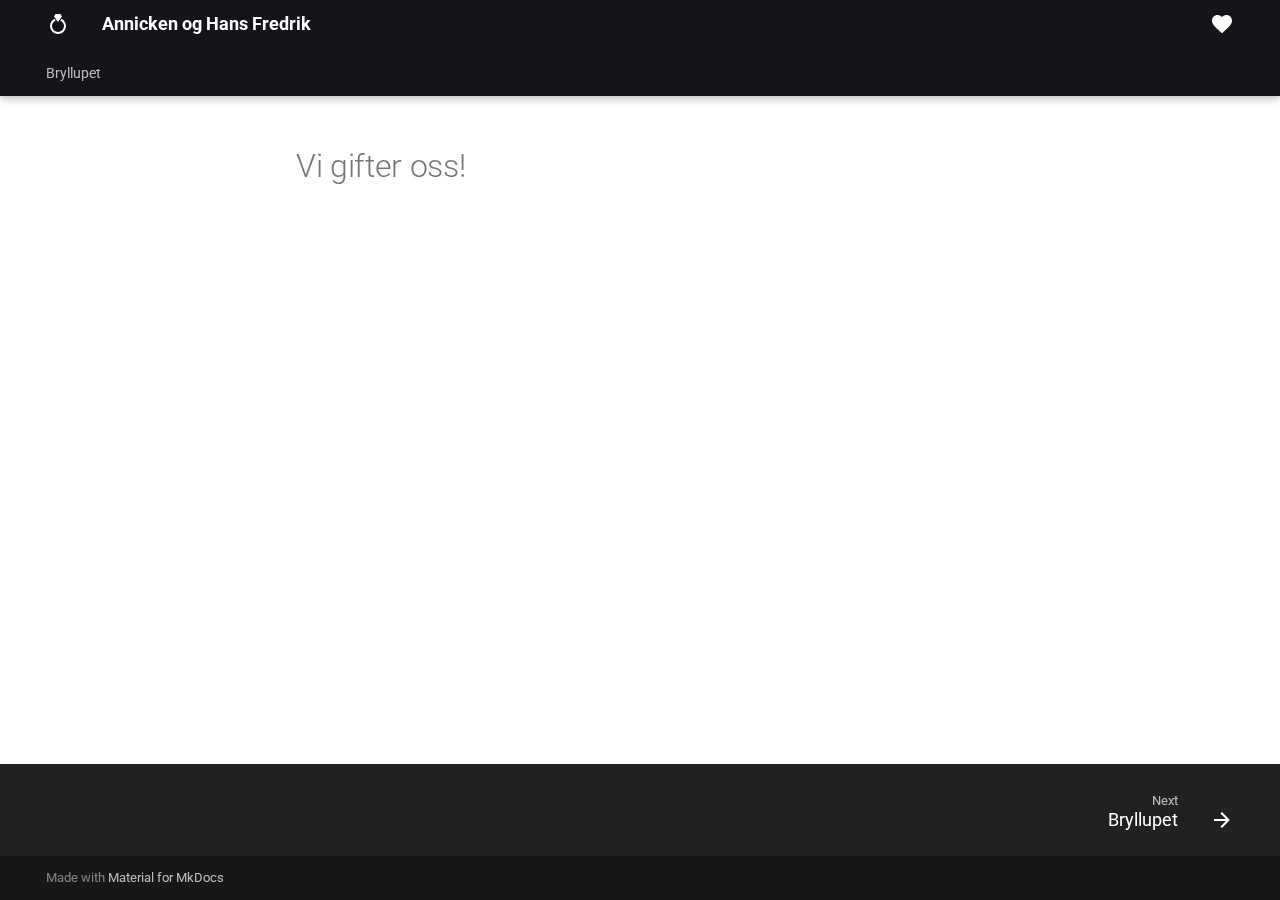
==== index.html @ 2f47b9be "Deployed 29cf997 with MkDocs version: 1.5.3" ====
<!doctype html>
<html lang="en" class="no-js">
  <head>
    
      <meta charset="utf-8">
      <meta name="viewport" content="width=device-width,initial-scale=1">
      
      
      
      
      
        <link rel="next" href="Bryllupet/">
      
      
      <link rel="icon" href="assets/images/favicon.png">
      <meta name="generator" content="mkdocs-1.5.3, mkdocs-material-9.4.7">
    
    
      
        <title>Annicken og Hans Fredrik</title>
      
    
    
      <link rel="stylesheet" href="assets/stylesheets/main.4b4a2bd9.min.css">
      
        
        <link rel="stylesheet" href="assets/stylesheets/palette.356b1318.min.css">
      
      


    
    
      
    
    
      
        
        
        <link rel="preconnect" href="https://fonts.gstatic.com" crossorigin>
        <link rel="stylesheet" href="https://fonts.googleapis.com/css?family=Roboto:300,300i,400,400i,700,700i%7CRoboto+Mono:400,400i,700,700i&display=fallback">
        <style>:root{--md-text-font:"Roboto";--md-code-font:"Roboto Mono"}</style>
      
    
    
    <script>__md_scope=new URL(".",location),__md_hash=e=>[...e].reduce((e,_)=>(e<<5)-e+_.charCodeAt(0),0),__md_get=(e,_=localStorage,t=__md_scope)=>JSON.parse(_.getItem(t.pathname+"."+e)),__md_set=(e,_,t=localStorage,a=__md_scope)=>{try{t.setItem(a.pathname+"."+e,JSON.stringify(_))}catch(e){}}</script>
    
      

    
    
    
  </head>
  
  
    
    
      
    
    
    
    
    <body dir="ltr" data-md-color-scheme="slate" data-md-color-primary="white" data-md-color-accent="amber">
  
    
    
      <script>var palette=__md_get("__palette");if(palette&&"object"==typeof palette.color)for(var key of Object.keys(palette.color))document.body.setAttribute("data-md-color-"+key,palette.color[key])</script>
    
    <input class="md-toggle" data-md-toggle="drawer" type="checkbox" id="__drawer" autocomplete="off">
    <input class="md-toggle" data-md-toggle="search" type="checkbox" id="__search" autocomplete="off">
    <label class="md-overlay" for="__drawer"></label>
    <div data-md-component="skip">
      
        
        <a href="#vi-gifter-oss" class="md-skip">
          Skip to content
        </a>
      
    </div>
    <div data-md-component="announce">
      
    </div>
    
    
      

  

<header class="md-header md-header--shadow md-header--lifted" data-md-component="header">
  <nav class="md-header__inner md-grid" aria-label="Header">
    <a href="." title="Annicken og Hans Fredrik" class="md-header__button md-logo" aria-label="Annicken og Hans Fredrik" data-md-component="logo">
      
  
  <svg xmlns="http://www.w3.org/2000/svg" viewBox="0 0 24 24"><path d="M12 10 8 4.4 9.6 2h4.8L16 4.4 12 10m3.5-3.2-1.2 1.7c2.2.9 3.7 3 3.7 5.5a6 6 0 0 1-6 6 6 6 0 0 1-6-6c0-2.5 1.5-4.6 3.7-5.5L8.5 6.8C5.8 8.1 4 10.8 4 14a8 8 0 0 0 8 8 8 8 0 0 0 8-8c0-3.2-1.8-5.9-4.5-7.2Z"/></svg>

    </a>
    <label class="md-header__button md-icon" for="__drawer">
      
      <svg xmlns="http://www.w3.org/2000/svg" viewBox="0 0 24 24"><path d="M3 6h18v2H3V6m0 5h18v2H3v-2m0 5h18v2H3v-2Z"/></svg>
    </label>
    <div class="md-header__title" data-md-component="header-title">
      <div class="md-header__ellipsis">
        <div class="md-header__topic">
          <span class="md-ellipsis">
            Annicken og Hans Fredrik
          </span>
        </div>
        <div class="md-header__topic" data-md-component="header-topic">
          <span class="md-ellipsis">
            
              Vi gifter oss!
            
          </span>
        </div>
      </div>
    </div>
    
      
        <form class="md-header__option" data-md-component="palette">
  
    
    
    
    <input class="md-option" data-md-color-media="(prefers-color-scheme: dark)" data-md-color-scheme="slate" data-md-color-primary="white" data-md-color-accent="amber"  aria-label="Switch to light mode"  type="radio" name="__palette" id="__palette_1">
    
      <label class="md-header__button md-icon" title="Switch to light mode" for="__palette_2" hidden>
        <svg xmlns="http://www.w3.org/2000/svg" viewBox="0 0 24 24"><path d="m12 21.35-1.45-1.32C5.4 15.36 2 12.27 2 8.5 2 5.41 4.42 3 7.5 3c1.74 0 3.41.81 4.5 2.08C13.09 3.81 14.76 3 16.5 3 19.58 3 22 5.41 22 8.5c0 3.77-3.4 6.86-8.55 11.53L12 21.35Z"/></svg>
      </label>
    
  
    
    
    
    <input class="md-option" data-md-color-media="(prefers-color-scheme: light)" data-md-color-scheme="default" data-md-color-primary="black" data-md-color-accent="amber"  aria-label="Switch to dark mode"  type="radio" name="__palette" id="__palette_2">
    
      <label class="md-header__button md-icon" title="Switch to dark mode" for="__palette_1" hidden>
        <svg xmlns="http://www.w3.org/2000/svg" viewBox="0 0 24 24"><path d="m12 21.35-1.45-1.32C5.4 15.36 2 12.27 2 8.5 2 5.41 4.42 3 7.5 3c1.74 0 3.41.81 4.5 2.08C13.09 3.81 14.76 3 16.5 3 19.58 3 22 5.41 22 8.5c0 3.77-3.4 6.86-8.55 11.53L12 21.35Z"/></svg>
      </label>
    
  
</form>
      
    
    
    
    
  </nav>
  
    
      
<nav class="md-tabs" aria-label="Tabs" data-md-component="tabs">
  <div class="md-grid">
    <ul class="md-tabs__list">
      
        
  
  
  
    
    
      <li class="md-tabs__item">
        <a href="Bryllupet/" class="md-tabs__link">
          
  
    
  
  Bryllupet

        </a>
      </li>
    
  

      
    </ul>
  </div>
</nav>
    
  
</header>
    
    <div class="md-container" data-md-component="container">
      
      
        
      
      <main class="md-main" data-md-component="main">
        <div class="md-main__inner md-grid">
          
            
              
              <div class="md-sidebar md-sidebar--primary" data-md-component="sidebar" data-md-type="navigation" >
                <div class="md-sidebar__scrollwrap">
                  <div class="md-sidebar__inner">
                    


  


  

<nav class="md-nav md-nav--primary md-nav--lifted md-nav--integrated" aria-label="Navigation" data-md-level="0">
  <label class="md-nav__title" for="__drawer">
    <a href="." title="Annicken og Hans Fredrik" class="md-nav__button md-logo" aria-label="Annicken og Hans Fredrik" data-md-component="logo">
      
  
  <svg xmlns="http://www.w3.org/2000/svg" viewBox="0 0 24 24"><path d="M12 10 8 4.4 9.6 2h4.8L16 4.4 12 10m3.5-3.2-1.2 1.7c2.2.9 3.7 3 3.7 5.5a6 6 0 0 1-6 6 6 6 0 0 1-6-6c0-2.5 1.5-4.6 3.7-5.5L8.5 6.8C5.8 8.1 4 10.8 4 14a8 8 0 0 0 8 8 8 8 0 0 0 8-8c0-3.2-1.8-5.9-4.5-7.2Z"/></svg>

    </a>
    Annicken og Hans Fredrik
  </label>
  
  <ul class="md-nav__list" data-md-scrollfix>
    
      
      
  
  
  
    
    
      
        
          
        
      
    
    
    
    
      
      
    
    <li class="md-nav__item md-nav__item--section md-nav__item--nested">
      
        
        
        
        <input class="md-nav__toggle md-toggle " type="checkbox" id="__nav_1" >
        
          
          
          <div class="md-nav__link md-nav__container">
            <a href="Bryllupet/" class="md-nav__link ">
              
  
  <span class="md-ellipsis">
    Bryllupet
  </span>
  

            </a>
            
          </div>
        
        <nav class="md-nav" data-md-level="1" aria-labelledby="__nav_1_label" aria-expanded="false">
          <label class="md-nav__title" for="__nav_1">
            <span class="md-nav__icon md-icon"></span>
            Bryllupet
          </label>
          <ul class="md-nav__list" data-md-scrollfix>
            
              
            
          </ul>
        </nav>
      
    </li>
  

    
  </ul>
</nav>
                  </div>
                </div>
              </div>
            
            
          
          
            <div class="md-content" data-md-component="content">
              <article class="md-content__inner md-typeset">
                
                  


<h1 id="vi-gifter-oss">Vi gifter oss!<a class="headerlink" href="#vi-gifter-oss" title="Permanent link">&para;</a></h1>





                
              </article>
            </div>
          
          
        </div>
        
          <button type="button" class="md-top md-icon" data-md-component="top" hidden>
  
  <svg xmlns="http://www.w3.org/2000/svg" viewBox="0 0 24 24"><path d="M13 20h-2V8l-5.5 5.5-1.42-1.42L12 4.16l7.92 7.92-1.42 1.42L13 8v12Z"/></svg>
  Back to top
</button>
        
      </main>
      
        <footer class="md-footer">
  
    
      
      <nav class="md-footer__inner md-grid" aria-label="Footer" >
        
        
          
          <a href="Bryllupet/" class="md-footer__link md-footer__link--next" aria-label="Next: Bryllupet">
            <div class="md-footer__title">
              <span class="md-footer__direction">
                Next
              </span>
              <div class="md-ellipsis">
                Bryllupet
              </div>
            </div>
            <div class="md-footer__button md-icon">
              
              <svg xmlns="http://www.w3.org/2000/svg" viewBox="0 0 24 24"><path d="M4 11v2h12l-5.5 5.5 1.42 1.42L19.84 12l-7.92-7.92L10.5 5.5 16 11H4Z"/></svg>
            </div>
          </a>
        
      </nav>
    
  
  <div class="md-footer-meta md-typeset">
    <div class="md-footer-meta__inner md-grid">
      <div class="md-copyright">
  
  
    Made with
    <a href="https://squidfunk.github.io/mkdocs-material/" target="_blank" rel="noopener">
      Material for MkDocs
    </a>
  
</div>
      
    </div>
  </div>
</footer>
      
    </div>
    <div class="md-dialog" data-md-component="dialog">
      <div class="md-dialog__inner md-typeset"></div>
    </div>
    
    
    <script id="__config" type="application/json">{"base": ".", "features": ["content.code.copy", "navigation.instant", "navigation.tabs", "navigation.tabs.sticky", "navigation.path", "navigation.top", "navigation.tracking", "navigation.footer", "navigation.indexes", "toc.follow", "toc.integrate"], "search": "assets/javascripts/workers/search.f886a092.min.js", "translations": {"clipboard.copied": "Copied to clipboard", "clipboard.copy": "Copy to clipboard", "search.result.more.one": "1 more on this page", "search.result.more.other": "# more on this page", "search.result.none": "No matching documents", "search.result.one": "1 matching document", "search.result.other": "# matching documents", "search.result.placeholder": "Type to start searching", "search.result.term.missing": "Missing", "select.version": "Select version"}}</script>
    
    
      <script src="assets/javascripts/bundle.aecac24b.min.js"></script>
      
    
  </body>
</html>
---- assets/stylesheets/main.4b4a2bd9.min.css ----
@charset "UTF-8";html{-webkit-text-size-adjust:none;-moz-text-size-adjust:none;text-size-adjust:none;box-sizing:border-box}*,:after,:before{box-sizing:inherit}@media (prefers-reduced-motion){*,:after,:before{transition:none!important}}body{margin:0}a,button,input,label{-webkit-tap-highlight-color:transparent}a{color:inherit;text-decoration:none}hr{border:0;box-sizing:initial;display:block;height:.05rem;overflow:visible;padding:0}small{font-size:80%}sub,sup{line-height:1em}img{border-style:none}table{border-collapse:initial;border-spacing:0}td,th{font-weight:400;vertical-align:top}button{background:#0000;border:0;font-family:inherit;font-size:inherit;margin:0;padding:0}input{border:0;outline:none}:root{--md-primary-fg-color:#4051b5;--md-primary-fg-color--light:#5d6cc0;--md-primary-fg-color--dark:#303fa1;--md-primary-bg-color:#fff;--md-primary-bg-color--light:#ffffffb3;--md-accent-fg-color:#526cfe;--md-accent-fg-color--transparent:#526cfe1a;--md-accent-bg-color:#fff;--md-accent-bg-color--light:#ffffffb3}[data-md-color-scheme=default]{color-scheme:light}[data-md-color-scheme=default] img[src$="#gh-dark-mode-only"],[data-md-color-scheme=default] img[src$="#only-dark"]{display:none}:root,[data-md-color-scheme=default]{--md-hue:225deg;--md-default-fg-color:#000000de;--md-default-fg-color--light:#0000008a;--md-default-fg-color--lighter:#00000052;--md-default-fg-color--lightest:#00000012;--md-default-bg-color:#fff;--md-default-bg-color--light:#ffffffb3;--md-default-bg-color--lighter:#ffffff4d;--md-default-bg-color--lightest:#ffffff1f;--md-code-fg-color:#36464e;--md-code-bg-color:#f5f5f5;--md-code-hl-color:#4287ff;--md-code-hl-color--light:#4287ff1a;--md-code-hl-number-color:#d52a2a;--md-code-hl-special-color:#db1457;--md-code-hl-function-color:#a846b9;--md-code-hl-constant-color:#6e59d9;--md-code-hl-keyword-color:#3f6ec6;--md-code-hl-string-color:#1c7d4d;--md-code-hl-name-color:var(--md-code-fg-color);--md-code-hl-operator-color:var(--md-default-fg-color--light);--md-code-hl-punctuation-color:var(--md-default-fg-color--light);--md-code-hl-comment-color:var(--md-default-fg-color--light);--md-code-hl-generic-color:var(--md-default-fg-color--light);--md-code-hl-variable-color:var(--md-default-fg-color--light);--md-typeset-color:var(--md-default-fg-color);--md-typeset-a-color:var(--md-primary-fg-color);--md-typeset-del-color:#f5503d26;--md-typeset-ins-color:#0bd57026;--md-typeset-kbd-color:#fafafa;--md-typeset-kbd-accent-color:#fff;--md-typeset-kbd-border-color:#b8b8b8;--md-typeset-mark-color:#ffff0080;--md-typeset-table-color:#0000001f;--md-typeset-table-color--light:rgba(0,0,0,.035);--md-admonition-fg-color:var(--md-default-fg-color);--md-admonition-bg-color:var(--md-default-bg-color);--md-warning-fg-color:#000000de;--md-warning-bg-color:#ff9;--md-footer-fg-color:#fff;--md-footer-fg-color--light:#ffffffb3;--md-footer-fg-color--lighter:#ffffff73;--md-footer-bg-color:#000000de;--md-footer-bg-color--dark:#00000052;--md-shadow-z1:0 0.2rem 0.5rem #0000000d,0 0 0.05rem #0000001a;--md-shadow-z2:0 0.2rem 0.5rem #0000001a,0 0 0.05rem #00000040;--md-shadow-z3:0 0.2rem 0.5rem #0003,0 0 0.05rem #00000059}.md-icon svg{fill:currentcolor;display:block;height:1.2rem;width:1.2rem}body{-webkit-font-smoothing:antialiased;-moz-osx-font-smoothing:grayscale;--md-text-font-family:var(--md-text-font,_),-apple-system,BlinkMacSystemFont,Helvetica,Arial,sans-serif;--md-code-font-family:var(--md-code-font,_),SFMono-Regular,Consolas,Menlo,monospace}aside,body,input{font-feature-settings:"kern","liga";color:var(--md-typeset-color);font-family:var(--md-text-font-family)}code,kbd,pre{font-feature-settings:"kern";font-family:var(--md-code-font-family)}:root{--md-typeset-table-sort-icon:url('data:image/svg+xml;charset=utf-8,<svg xmlns="http://www.w3.org/2000/svg" viewBox="0 0 24 24"><path d="m18 21-4-4h3V7h-3l4-4 4 4h-3v10h3M2 19v-2h10v2M2 13v-2h7v2M2 7V5h4v2H2Z"/></svg>');--md-typeset-table-sort-icon--asc:url('data:image/svg+xml;charset=utf-8,<svg xmlns="http://www.w3.org/2000/svg" viewBox="0 0 24 24"><path d="M19 17h3l-4 4-4-4h3V3h2M2 17h10v2H2M6 5v2H2V5m0 6h7v2H2v-2Z"/></svg>');--md-typeset-table-sort-icon--desc:url('data:image/svg+xml;charset=utf-8,<svg xmlns="http://www.w3.org/2000/svg" viewBox="0 0 24 24"><path d="M19 7h3l-4-4-4 4h3v14h2M2 17h10v2H2M6 5v2H2V5m0 6h7v2H2v-2Z"/></svg>')}.md-typeset{-webkit-print-color-adjust:exact;color-adjust:exact;font-size:.8rem;line-height:1.6}@media print{.md-typeset{font-size:.68rem}}.md-typeset blockquote,.md-typeset dl,.md-typeset figure,.md-typeset ol,.md-typeset pre,.md-typeset ul{margin-bottom:1em;margin-top:1em}.md-typeset h1{color:var(--md-default-fg-color--light);font-size:2em;line-height:1.3;margin:0 0 1.25em}.md-typeset h1,.md-typeset h2{font-weight:300;letter-spacing:-.01em}.md-typeset h2{font-size:1.5625em;line-height:1.4;margin:1.6em 0 .64em}.md-typeset h3{font-size:1.25em;font-weight:400;letter-spacing:-.01em;line-height:1.5;margin:1.6em 0 .8em}.md-typeset h2+h3{margin-top:.8em}.md-typeset h4{font-weight:700;letter-spacing:-.01em;margin:1em 0}.md-typeset h5,.md-typeset h6{color:var(--md-default-fg-color--light);font-size:.8em;font-weight:700;letter-spacing:-.01em;margin:1.25em 0}.md-typeset h5{text-transform:uppercase}.md-typeset hr{border-bottom:.05rem solid var(--md-default-fg-color--lightest);display:flow-root;margin:1.5em 0}.md-typeset a{color:var(--md-typeset-a-color);word-break:break-word}.md-typeset a,.md-typeset a:before{transition:color 125ms}.md-typeset a:focus,.md-typeset a:hover{color:var(--md-accent-fg-color)}.md-typeset a:focus code,.md-typeset a:hover code{background-color:var(--md-accent-fg-color--transparent)}.md-typeset a code{color:currentcolor;transition:background-color 125ms}.md-typeset a.focus-visible{outline-color:var(--md-accent-fg-color);outline-offset:.2rem}.md-typeset code,.md-typeset kbd,.md-typeset pre{color:var(--md-code-fg-color);direction:ltr;font-variant-ligatures:none}@media print{.md-typeset code,.md-typeset kbd,.md-typeset pre{white-space:pre-wrap}}.md-typeset code{background-color:var(--md-code-bg-color);border-radius:.1rem;-webkit-box-decoration-break:clone;box-decoration-break:clone;font-size:.85em;padding:0 .2941176471em;word-break:break-word}.md-typeset code:not(.focus-visible){-webkit-tap-highlight-color:transparent;outline:none}.md-typeset pre{display:flow-root;line-height:1.4;position:relative}.md-typeset pre>code{-webkit-box-decoration-break:slice;box-decoration-break:slice;box-shadow:none;display:block;margin:0;outline-color:var(--md-accent-fg-color);overflow:auto;padding:.7720588235em 1.1764705882em;scrollbar-color:var(--md-default-fg-color--lighter) #0000;scrollbar-width:thin;touch-action:auto;word-break:normal}.md-typeset pre>code:hover{scrollbar-color:var(--md-accent-fg-color) #0000}.md-typeset pre>code::-webkit-scrollbar{height:.2rem;width:.2rem}.md-typeset pre>code::-webkit-scrollbar-thumb{background-color:var(--md-default-fg-color--lighter)}.md-typeset pre>code::-webkit-scrollbar-thumb:hover{background-color:var(--md-accent-fg-color)}.md-typeset kbd{background-color:var(--md-typeset-kbd-color);border-radius:.1rem;box-shadow:0 .1rem 0 .05rem var(--md-typeset-kbd-border-color),0 .1rem 0 var(--md-typeset-kbd-border-color),0 -.1rem .2rem var(--md-typeset-kbd-accent-color) inset;color:var(--md-default-fg-color);display:inline-block;font-size:.75em;padding:0 .6666666667em;vertical-align:text-top;word-break:break-word}.md-typeset mark{background-color:var(--md-typeset-mark-color);-webkit-box-decoration-break:clone;box-decoration-break:clone;color:inherit;word-break:break-word}.md-typeset abbr{border-bottom:.05rem dotted var(--md-default-fg-color--light);cursor:help;text-decoration:none}@media (hover:none){.md-typeset abbr[title]:focus:after,.md-typeset abbr[title]:hover:after{background-color:var(--md-default-fg-color);border-radius:.1rem;box-shadow:var(--md-shadow-z3);color:var(--md-default-bg-color);content:attr(title);font-size:.7rem;left:.8rem;margin-top:2em;padding:.2rem .3rem;position:absolute;right:.8rem}}.md-typeset small{opacity:.75}[dir=ltr] .md-typeset sub,[dir=ltr] .md-typeset sup{margin-left:.078125em}[dir=rtl] .md-typeset sub,[dir=rtl] .md-typeset sup{margin-right:.078125em}[dir=ltr] .md-typeset blockquote{padding-left:.6rem}[dir=rtl] .md-typeset blockquote{padding-right:.6rem}[dir=ltr] .md-typeset blockquote{border-left:.2rem solid var(--md-default-fg-color--lighter)}[dir=rtl] .md-typeset blockquote{border-right:.2rem solid var(--md-default-fg-color--lighter)}.md-typeset blockquote{color:var(--md-default-fg-color--light);margin-left:0;margin-right:0}.md-typeset ul{list-style-type:disc}[dir=ltr] .md-typeset ol,[dir=ltr] .md-typeset ul{margin-left:.625em}[dir=rtl] .md-typeset ol,[dir=rtl] .md-typeset ul{margin-right:.625em}.md-typeset ol,.md-typeset ul{padding:0}.md-typeset ol:not([hidden]),.md-typeset ul:not([hidden]){display:flow-root}.md-typeset ol ol,.md-typeset ul ol{list-style-type:lower-alpha}.md-typeset ol ol ol,.md-typeset ul ol ol{list-style-type:lower-roman}[dir=ltr] .md-typeset ol li,[dir=ltr] .md-typeset ul li{margin-left:1.25em}[dir=rtl] .md-typeset ol li,[dir=rtl] .md-typeset ul li{margin-right:1.25em}.md-typeset ol li,.md-typeset ul li{margin-bottom:.5em}.md-typeset ol li blockquote,.md-typeset ol li p,.md-typeset ul li blockquote,.md-typeset ul li p{margin:.5em 0}.md-typeset ol li:last-child,.md-typeset ul li:last-child{margin-bottom:0}[dir=ltr] .md-typeset ol li ol,[dir=ltr] .md-typeset ol li ul,[dir=ltr] .md-typeset ul li ol,[dir=ltr] .md-typeset ul li ul{margin-left:.625em}[dir=rtl] .md-typeset ol li ol,[dir=rtl] .md-typeset ol li ul,[dir=rtl] .md-typeset ul li ol,[dir=rtl] .md-typeset ul li ul{margin-right:.625em}.md-typeset ol li ol,.md-typeset ol li ul,.md-typeset ul li ol,.md-typeset ul li ul{margin-bottom:.5em;margin-top:.5em}[dir=ltr] .md-typeset dd{margin-left:1.875em}[dir=rtl] .md-typeset dd{margin-right:1.875em}.md-typeset dd{margin-bottom:1.5em;margin-top:1em}.md-typeset img,.md-typeset svg,.md-typeset video{height:auto;max-width:100%}.md-typeset img[align=left]{margin:1em 1em 1em 0}.md-typeset img[align=right]{margin:1em 0 1em 1em}.md-typeset img[align]:only-child{margin-top:0}.md-typeset figure{display:flow-root;margin:1em auto;max-width:100%;text-align:center;width:-webkit-fit-content;width:-moz-fit-content;width:fit-content}.md-typeset figure img{display:block}.md-typeset figcaption{font-style:italic;margin:1em auto;max-width:24rem}.md-typeset iframe{max-width:100%}.md-typeset table:not([class]){background-color:var(--md-default-bg-color);border:.05rem solid var(--md-typeset-table-color);border-radius:.1rem;display:inline-block;font-size:.64rem;max-width:100%;overflow:auto;touch-action:auto}@media print{.md-typeset table:not([class]){display:table}}.md-typeset table:not([class])+*{margin-top:1.5em}.md-typeset table:not([class]) td>:first-child,.md-typeset table:not([class]) th>:first-child{margin-top:0}.md-typeset table:not([class]) td>:last-child,.md-typeset table:not([class]) th>:last-child{margin-bottom:0}.md-typeset table:not([class]) td:not([align]),.md-typeset table:not([class]) th:not([align]){text-align:left}[dir=rtl] .md-typeset table:not([class]) td:not([align]),[dir=rtl] .md-typeset table:not([class]) th:not([align]){text-align:right}.md-typeset table:not([class]) th{font-weight:700;min-width:5rem;padding:.9375em 1.25em;vertical-align:top}.md-typeset table:not([class]) td{border-top:.05rem solid var(--md-typeset-table-color);padding:.9375em 1.25em;vertical-align:top}.md-typeset table:not([class]) tbody tr{transition:background-color 125ms}.md-typeset table:not([class]) tbody tr:hover{background-color:var(--md-typeset-table-color--light);box-shadow:0 .05rem 0 var(--md-default-bg-color) inset}.md-typeset table:not([class]) a{word-break:normal}.md-typeset table th[role=columnheader]{cursor:pointer}[dir=ltr] .md-typeset table th[role=columnheader]:after{margin-left:.5em}[dir=rtl] .md-typeset table th[role=columnheader]:after{margin-right:.5em}.md-typeset table th[role=columnheader]:after{content:"";display:inline-block;height:1.2em;-webkit-mask-image:var(--md-typeset-table-sort-icon);mask-image:var(--md-typeset-table-sort-icon);-webkit-mask-repeat:no-repeat;mask-repeat:no-repeat;-webkit-mask-size:contain;mask-size:contain;transition:background-color 125ms;vertical-align:text-bottom;width:1.2em}.md-typeset table th[role=columnheader]:hover:after{background-color:var(--md-default-fg-color--lighter)}.md-typeset table th[role=columnheader][aria-sort=ascending]:after{background-color:var(--md-default-fg-color--light);-webkit-mask-image:var(--md-typeset-table-sort-icon--asc);mask-image:var(--md-typeset-table-sort-icon--asc)}.md-typeset table th[role=columnheader][aria-sort=descending]:after{background-color:var(--md-default-fg-color--light);-webkit-mask-image:var(--md-typeset-table-sort-icon--desc);mask-image:var(--md-typeset-table-sort-icon--desc)}.md-typeset__scrollwrap{margin:1em -.8rem;overflow-x:auto;touch-action:auto}.md-typeset__table{display:inline-block;margin-bottom:.5em;padding:0 .8rem}@media print{.md-typeset__table{display:block}}html .md-typeset__table table{display:table;margin:0;overflow:hidden;width:100%}@media screen and (max-width:44.984375em){.md-content__inner>pre{margin:1em -.8rem}.md-content__inner>pre code{border-radius:0}}.md-typeset .md-author{display:block;flex-shrink:0;height:1.6rem;overflow:hidden;position:relative;transition:color 125ms,transform 125ms;width:1.6rem}.md-typeset .md-author img{border-radius:100%;display:block}.md-typeset .md-author--more{background:var(--md-default-fg-color--lightest);color:var(--md-default-fg-color--lighter);font-size:.6rem;font-weight:700;line-height:1.6rem;text-align:center}.md-typeset .md-author--long{height:2.4rem;width:2.4rem}.md-typeset a.md-author{transform:scale(1)}.md-typeset a.md-author img{filter:grayscale(100%) opacity(75%);transition:filter 125ms}.md-typeset a.md-author:focus,.md-typeset a.md-author:hover{transform:scale(1.1);z-index:1}.md-typeset a.md-author:focus img,.md-typeset a.md-author:hover img{filter:grayscale(0)}.md-banner{background-color:var(--md-footer-bg-color);color:var(--md-footer-fg-color);overflow:auto}@media print{.md-banner{display:none}}.md-banner--warning{background-color:var(--md-warning-bg-color);color:var(--md-warning-fg-color)}.md-banner__inner{font-size:.7rem;margin:.6rem auto;padding:0 .8rem}[dir=ltr] .md-banner__button{float:right}[dir=rtl] .md-banner__button{float:left}.md-banner__button{color:inherit;cursor:pointer;transition:opacity .25s}.no-js .md-banner__button{display:none}.md-banner__button:hover{opacity:.7}html{font-size:125%;height:100%;overflow-x:hidden}@media screen and (min-width:100em){html{font-size:137.5%}}@media screen and (min-width:125em){html{font-size:150%}}body{background-color:var(--md-default-bg-color);display:flex;flex-direction:column;font-size:.5rem;min-height:100%;position:relative;width:100%}@media print{body{display:block}}@media screen and (max-width:59.984375em){body[data-md-scrolllock]{position:fixed}}.md-grid{margin-left:auto;margin-right:auto;max-width:61rem}.md-container{display:flex;flex-direction:column;flex-grow:1}@media print{.md-container{display:block}}.md-main{flex-grow:1}.md-main__inner{display:flex;height:100%;margin-top:1.5rem}.md-ellipsis{overflow:hidden;text-overflow:ellipsis}.md-toggle{display:none}.md-option{height:0;opacity:0;position:absolute;width:0}.md-option:checked+label:not([hidden]){display:block}.md-option.focus-visible+label{outline-color:var(--md-accent-fg-color);outline-style:auto}.md-skip{background-color:var(--md-default-fg-color);border-radius:.1rem;color:var(--md-default-bg-color);font-size:.64rem;margin:.5rem;opacity:0;outline-color:var(--md-accent-fg-color);padding:.3rem .5rem;position:fixed;transform:translateY(.4rem);z-index:-1}.md-skip:focus{opacity:1;transform:translateY(0);transition:transform .25s cubic-bezier(.4,0,.2,1),opacity 175ms 75ms;z-index:10}@page{margin:25mm}:root{--md-clipboard-icon:url('data:image/svg+xml;charset=utf-8,<svg xmlns="http://www.w3.org/2000/svg" viewBox="0 0 24 24"><path d="M19 21H8V7h11m0-2H8a2 2 0 0 0-2 2v14a2 2 0 0 0 2 2h11a2 2 0 0 0 2-2V7a2 2 0 0 0-2-2m-3-4H4a2 2 0 0 0-2 2v14h2V3h12V1Z"/></svg>')}.md-clipboard{border-radius:.1rem;color:var(--md-default-fg-color--lightest);cursor:pointer;height:1.5em;outline-color:var(--md-accent-fg-color);outline-offset:.1rem;position:absolute;right:.5em;top:.5em;transition:color .25s;width:1.5em;z-index:1}@media print{.md-clipboard{display:none}}.md-clipboard:not(.focus-visible){-webkit-tap-highlight-color:transparent;outline:none}:hover>.md-clipboard{color:var(--md-default-fg-color--light)}.md-clipboard:focus,.md-clipboard:hover{color:var(--md-accent-fg-color)}.md-clipboard:after{background-color:currentcolor;content:"";display:block;height:1.125em;margin:0 auto;-webkit-mask-image:var(--md-clipboard-icon);mask-image:var(--md-clipboard-icon);-webkit-mask-position:center;mask-position:center;-webkit-mask-repeat:no-repeat;mask-repeat:no-repeat;-webkit-mask-size:contain;mask-size:contain;width:1.125em}.md-clipboard--inline{cursor:pointer}.md-clipboard--inline code{transition:color .25s,background-color .25s}.md-clipboard--inline:focus code,.md-clipboard--inline:hover code{background-color:var(--md-accent-fg-color--transparent);color:var(--md-accent-fg-color)}@keyframes consent{0%{opacity:0;transform:translateY(100%)}to{opacity:1;transform:translateY(0)}}@keyframes overlay{0%{opacity:0}to{opacity:1}}.md-consent__overlay{animation:overlay .25s both;-webkit-backdrop-filter:blur(.1rem);backdrop-filter:blur(.1rem);background-color:#0000008a;height:100%;opacity:1;position:fixed;top:0;width:100%;z-index:5}.md-consent__inner{animation:consent .5s cubic-bezier(.1,.7,.1,1) both;background-color:var(--md-default-bg-color);border:0;border-radius:.1rem;bottom:0;box-shadow:0 0 .2rem #0000001a,0 .2rem .4rem #0003;max-height:100%;overflow:auto;padding:0;position:fixed;width:100%;z-index:5}.md-consent__form{padding:.8rem}.md-consent__settings{display:none;margin:1em 0}input:checked+.md-consent__settings{display:block}.md-consent__controls{margin-bottom:.8rem}.md-typeset .md-consent__controls .md-button{display:inline}@media screen and (max-width:44.984375em){.md-typeset .md-consent__controls .md-button{display:block;margin-top:.4rem;text-align:center;width:100%}}.md-consent label{cursor:pointer}.md-content{flex-grow:1;min-width:0}.md-content__inner{margin:0 .8rem 1.2rem;padding-top:.6rem}@media screen and (min-width:76.25em){[dir=ltr] .md-sidebar--primary:not([hidden])~.md-content>.md-content__inner{margin-left:1.2rem}[dir=ltr] .md-sidebar--secondary:not([hidden])~.md-content>.md-content__inner,[dir=rtl] .md-sidebar--primary:not([hidden])~.md-content>.md-content__inner{margin-right:1.2rem}[dir=rtl] .md-sidebar--secondary:not([hidden])~.md-content>.md-content__inner{margin-left:1.2rem}}.md-content__inner:before{content:"";display:block;height:.4rem}.md-content__inner>:last-child{margin-bottom:0}[dir=ltr] .md-content__button{float:right}[dir=rtl] .md-content__button{float:left}[dir=ltr] .md-content__button{margin-left:.4rem}[dir=rtl] .md-content__button{margin-right:.4rem}.md-content__button{margin:.4rem 0;padding:0}@media print{.md-content__button{display:none}}.md-typeset .md-content__button{color:var(--md-default-fg-color--lighter)}.md-content__button svg{display:inline;vertical-align:top}[dir=rtl] .md-content__button svg{transform:scaleX(-1)}[dir=ltr] .md-dialog{right:.8rem}[dir=rtl] .md-dialog{left:.8rem}.md-dialog{background-color:var(--md-default-fg-color);border-radius:.1rem;bottom:.8rem;box-shadow:var(--md-shadow-z3);min-width:11.1rem;opacity:0;padding:.4rem .6rem;pointer-events:none;position:fixed;transform:translateY(100%);transition:transform 0ms .4s,opacity .4s;z-index:4}@media print{.md-dialog{display:none}}.md-dialog--active{opacity:1;pointer-events:auto;transform:translateY(0);transition:transform .4s cubic-bezier(.075,.85,.175,1),opacity .4s}.md-dialog__inner{color:var(--md-default-bg-color);font-size:.7rem}.md-feedback{margin:2em 0 1em;text-align:center}.md-feedback fieldset{border:none;margin:0;padding:0}.md-feedback__title{font-weight:700;margin:1em auto}.md-feedback__inner{position:relative}.md-feedback__list{display:flex;flex-wrap:wrap;place-content:baseline center;position:relative}.md-feedback__list:hover .md-icon:not(:disabled){color:var(--md-default-fg-color--lighter)}:disabled .md-feedback__list{min-height:1.8rem}.md-feedback__icon{color:var(--md-default-fg-color--light);cursor:pointer;flex-shrink:0;margin:0 .1rem;transition:color 125ms}.md-feedback__icon:not(:disabled).md-icon:hover{color:var(--md-accent-fg-color)}.md-feedback__icon:disabled{color:var(--md-default-fg-color--lightest);pointer-events:none}.md-feedback__note{opacity:0;position:relative;transform:translateY(.4rem);transition:transform .4s cubic-bezier(.1,.7,.1,1),opacity .15s}.md-feedback__note>*{margin:0 auto;max-width:16rem}:disabled .md-feedback__note{opacity:1;transform:translateY(0)}.md-footer{background-color:var(--md-footer-bg-color);color:var(--md-footer-fg-color)}@media print{.md-footer{display:none}}.md-footer__inner{justify-content:space-between;overflow:auto;padding:.2rem}.md-footer__inner:not([hidden]){display:flex}.md-footer__link{align-items:end;display:flex;flex-grow:0.01;margin-bottom:.4rem;margin-top:1rem;max-width:100%;outline-color:var(--md-accent-fg-color);overflow:hidden;transition:opacity .25s}.md-footer__link:focus,.md-footer__link:hover{opacity:.7}[dir=rtl] .md-footer__link svg{transform:scaleX(-1)}@media screen and (max-width:44.984375em){.md-footer__link--prev{flex-shrink:0}.md-footer__link--prev .md-footer__title{display:none}}[dir=ltr] .md-footer__link--next{margin-left:auto}[dir=rtl] .md-footer__link--next{margin-right:auto}.md-footer__link--next{text-align:right}[dir=rtl] .md-footer__link--next{text-align:left}.md-footer__title{flex-grow:1;font-size:.9rem;margin-bottom:.7rem;max-width:calc(100% - 2.4rem);padding:0 1rem;white-space:nowrap}.md-footer__button{margin:.2rem;padding:.4rem}.md-footer__direction{font-size:.64rem;opacity:.7}.md-footer-meta{background-color:var(--md-footer-bg-color--dark)}.md-footer-meta__inner{display:flex;flex-wrap:wrap;justify-content:space-between;padding:.2rem}html .md-footer-meta.md-typeset a{color:var(--md-footer-fg-color--light)}html .md-footer-meta.md-typeset a:focus,html .md-footer-meta.md-typeset a:hover{color:var(--md-footer-fg-color)}.md-copyright{color:var(--md-footer-fg-color--lighter);font-size:.64rem;margin:auto .6rem;padding:.4rem 0;width:100%}@media screen and (min-width:45em){.md-copyright{width:auto}}.md-copyright__highlight{color:var(--md-footer-fg-color--light)}.md-social{display:inline-flex;gap:.2rem;margin:0 .4rem;padding:.2rem 0 .6rem}@media screen and (min-width:45em){.md-social{padding:.6rem 0}}.md-social__link{display:inline-block;height:1.6rem;text-align:center;width:1.6rem}.md-social__link:before{line-height:1.9}.md-social__link svg{fill:currentcolor;max-height:.8rem;vertical-align:-25%}.md-typeset .md-button{border:.1rem solid;border-radius:.1rem;color:var(--md-primary-fg-color);cursor:pointer;display:inline-block;font-weight:700;padding:.625em 2em;transition:color 125ms,background-color 125ms,border-color 125ms}.md-typeset .md-button--primary{background-color:var(--md-primary-fg-color);border-color:var(--md-primary-fg-color);color:var(--md-primary-bg-color)}.md-typeset .md-button:focus,.md-typeset .md-button:hover{background-color:var(--md-accent-fg-color);border-color:var(--md-accent-fg-color);color:var(--md-accent-bg-color)}[dir=ltr] .md-typeset .md-input{border-top-left-radius:.1rem}[dir=ltr] .md-typeset .md-input,[dir=rtl] .md-typeset .md-input{border-top-right-radius:.1rem}[dir=rtl] .md-typeset .md-input{border-top-left-radius:.1rem}.md-typeset .md-input{border-bottom:.1rem solid var(--md-default-fg-color--lighter);box-shadow:var(--md-shadow-z1);font-size:.8rem;height:1.8rem;padding:0 .6rem;transition:border .25s,box-shadow .25s}.md-typeset .md-input:focus,.md-typeset .md-input:hover{border-bottom-color:var(--md-accent-fg-color);box-shadow:var(--md-shadow-z2)}.md-typeset .md-input--stretch{width:100%}.md-header{background-color:var(--md-primary-fg-color);box-shadow:0 0 .2rem #0000,0 .2rem .4rem #0000;color:var(--md-primary-bg-color);display:block;left:0;position:sticky;right:0;top:0;z-index:4}@media print{.md-header{display:none}}.md-header[hidden]{transform:translateY(-100%);transition:transform .25s cubic-bezier(.8,0,.6,1),box-shadow .25s}.md-header--shadow{box-shadow:0 0 .2rem #0000001a,0 .2rem .4rem #0003;transition:transform .25s cubic-bezier(.1,.7,.1,1),box-shadow .25s}.md-header__inner{align-items:center;display:flex;padding:0 .2rem}.md-header__button{color:currentcolor;cursor:pointer;margin:.2rem;outline-color:var(--md-accent-fg-color);padding:.4rem;position:relative;transition:opacity .25s;vertical-align:middle;z-index:1}.md-header__button:hover{opacity:.7}.md-header__button:not([hidden]){display:inline-block}.md-header__button:not(.focus-visible){-webkit-tap-highlight-color:transparent;outline:none}.md-header__button.md-logo{margin:.2rem;padding:.4rem}@media screen and (max-width:76.234375em){.md-header__button.md-logo{display:none}}.md-header__button.md-logo img,.md-header__button.md-logo svg{fill:currentcolor;display:block;height:1.2rem;width:auto}@media screen and (min-width:60em){.md-header__button[for=__search]{display:none}}.no-js .md-header__button[for=__search]{display:none}[dir=rtl] .md-header__button[for=__search] svg{transform:scaleX(-1)}@media screen and (min-width:76.25em){.md-header__button[for=__drawer]{display:none}}.md-header__topic{display:flex;max-width:100%;position:absolute;transition:transform .4s cubic-bezier(.1,.7,.1,1),opacity .15s;white-space:nowrap}.md-header__topic+.md-header__topic{opacity:0;pointer-events:none;transform:translateX(1.25rem);transition:transform .4s cubic-bezier(1,.7,.1,.1),opacity .15s;z-index:-1}[dir=rtl] .md-header__topic+.md-header__topic{transform:translateX(-1.25rem)}.md-header__topic:first-child{font-weight:700}[dir=ltr] .md-header__title{margin-left:1rem;margin-right:.4rem}[dir=rtl] .md-header__title{margin-left:.4rem;margin-right:1rem}.md-header__title{flex-grow:1;font-size:.9rem;height:2.4rem;line-height:2.4rem}.md-header__title--active .md-header__topic{opacity:0;pointer-events:none;transform:translateX(-1.25rem);transition:transform .4s cubic-bezier(1,.7,.1,.1),opacity .15s;z-index:-1}[dir=rtl] .md-header__title--active .md-header__topic{transform:translateX(1.25rem)}.md-header__title--active .md-header__topic+.md-header__topic{opacity:1;pointer-events:auto;transform:translateX(0);transition:transform .4s cubic-bezier(.1,.7,.1,1),opacity .15s;z-index:0}.md-header__title>.md-header__ellipsis{height:100%;position:relative;width:100%}.md-header__option{display:flex;flex-shrink:0;max-width:100%;transition:max-width 0ms .25s,opacity .25s .25s;white-space:nowrap}[data-md-toggle=search]:checked~.md-header .md-header__option{max-width:0;opacity:0;transition:max-width 0ms,opacity 0ms}.md-header__option>input{bottom:0}.md-header__source{display:none}@media screen and (min-width:60em){[dir=ltr] .md-header__source{margin-left:1rem}[dir=rtl] .md-header__source{margin-right:1rem}.md-header__source{display:block;max-width:11.7rem;width:11.7rem}}@media screen and (min-width:76.25em){[dir=ltr] .md-header__source{margin-left:1.4rem}[dir=rtl] .md-header__source{margin-right:1.4rem}}.md-meta{color:var(--md-default-fg-color--light);font-size:.7rem;line-height:1.3}.md-meta__list{display:inline-flex;flex-wrap:wrap;list-style:none;margin:0;padding:0}.md-meta__item:not(:last-child):after{content:"·";margin-left:.2rem;margin-right:.2rem}.md-meta__link{color:var(--md-typeset-a-color)}.md-meta__link:focus,.md-meta__link:hover{color:var(--md-accent-fg-color)}.md-draft{background-color:#ff1744;border-radius:.125em;color:#fff;display:inline-block;font-weight:700;padding-left:.5714285714em;padding-right:.5714285714em}:root{--md-nav-icon--prev:url('data:image/svg+xml;charset=utf-8,<svg xmlns="http://www.w3.org/2000/svg" viewBox="0 0 24 24"><path d="M20 11v2H8l5.5 5.5-1.42 1.42L4.16 12l7.92-7.92L13.5 5.5 8 11h12Z"/></svg>');--md-nav-icon--next:url('data:image/svg+xml;charset=utf-8,<svg xmlns="http://www.w3.org/2000/svg" viewBox="0 0 24 24"><path d="M8.59 16.58 13.17 12 8.59 7.41 10 6l6 6-6 6-1.41-1.42Z"/></svg>');--md-toc-icon:url('data:image/svg+xml;charset=utf-8,<svg xmlns="http://www.w3.org/2000/svg" viewBox="0 0 24 24"><path d="M3 9h14V7H3v2m0 4h14v-2H3v2m0 4h14v-2H3v2m16 0h2v-2h-2v2m0-10v2h2V7h-2m0 6h2v-2h-2v2Z"/></svg>')}.md-nav{font-size:.7rem;line-height:1.3}.md-nav__title{color:var(--md-default-fg-color--light);display:block;font-weight:700;overflow:hidden;padding:0 .6rem;text-overflow:ellipsis}.md-nav__title .md-nav__button{display:none}.md-nav__title .md-nav__button img{height:100%;width:auto}.md-nav__title .md-nav__button.md-logo img,.md-nav__title .md-nav__button.md-logo svg{fill:currentcolor;display:block;height:2.4rem;max-width:100%;object-fit:contain;width:auto}.md-nav__list{list-style:none;margin:0;padding:0}.md-nav__link{align-items:flex-start;display:flex;gap:.4rem;margin-top:.625em;scroll-snap-align:start;transition:color 125ms}.md-nav__link--passed{color:var(--md-default-fg-color--light)}.md-nav__item .md-nav__link--active,.md-nav__item .md-nav__link--active code{color:var(--md-typeset-a-color)}.md-nav__link .md-ellipsis{position:relative}[dir=ltr] .md-nav__link .md-icon:last-child{margin-left:auto}[dir=rtl] .md-nav__link .md-icon:last-child{margin-right:auto}.md-nav__link svg{fill:currentcolor;flex-shrink:0;height:1.3em}.md-nav__link[for]:focus,.md-nav__link[for]:hover,.md-nav__link[href]:focus,.md-nav__link[href]:hover{color:var(--md-accent-fg-color);cursor:pointer}.md-nav__link.focus-visible{outline-color:var(--md-accent-fg-color);outline-offset:.2rem}.md-nav--primary .md-nav__link[for=__toc]{display:none}.md-nav--primary .md-nav__link[for=__toc] .md-icon:after{background-color:currentcolor;display:block;height:100%;-webkit-mask-image:var(--md-toc-icon);mask-image:var(--md-toc-icon);width:100%}.md-nav--primary .md-nav__link[for=__toc]~.md-nav{display:none}.md-nav__container>.md-nav__link{margin-top:0}.md-nav__container>.md-nav__link:first-child{flex-grow:1;min-width:0}.md-nav__icon{flex-shrink:0}.md-nav__source{display:none}@media screen and (max-width:76.234375em){.md-nav--primary,.md-nav--primary .md-nav{background-color:var(--md-default-bg-color);display:flex;flex-direction:column;height:100%;left:0;position:absolute;right:0;top:0;z-index:1}.md-nav--primary .md-nav__item,.md-nav--primary .md-nav__title{font-size:.8rem;line-height:1.5}.md-nav--primary .md-nav__title{background-color:var(--md-default-fg-color--lightest);color:var(--md-default-fg-color--light);cursor:pointer;height:5.6rem;line-height:2.4rem;padding:3rem .8rem .2rem;position:relative;white-space:nowrap}[dir=ltr] .md-nav--primary .md-nav__title .md-nav__icon{left:.4rem}[dir=rtl] .md-nav--primary .md-nav__title .md-nav__icon{right:.4rem}.md-nav--primary .md-nav__title .md-nav__icon{display:block;height:1.2rem;margin:.2rem;position:absolute;top:.4rem;width:1.2rem}.md-nav--primary .md-nav__title .md-nav__icon:after{background-color:currentcolor;content:"";display:block;height:100%;-webkit-mask-image:var(--md-nav-icon--prev);mask-image:var(--md-nav-icon--prev);-webkit-mask-position:center;mask-position:center;-webkit-mask-repeat:no-repeat;mask-repeat:no-repeat;-webkit-mask-size:contain;mask-size:contain;width:100%}.md-nav--primary .md-nav__title~.md-nav__list{background-color:var(--md-default-bg-color);box-shadow:0 .05rem 0 var(--md-default-fg-color--lightest) inset;overflow-y:auto;scroll-snap-type:y mandatory;touch-action:pan-y}.md-nav--primary .md-nav__title~.md-nav__list>:first-child{border-top:0}.md-nav--primary .md-nav__title[for=__drawer]{background-color:var(--md-primary-fg-color);color:var(--md-primary-bg-color);font-weight:700}.md-nav--primary .md-nav__title .md-logo{display:block;left:.2rem;margin:.2rem;padding:.4rem;position:absolute;right:.2rem;top:.2rem}.md-nav--primary .md-nav__list{flex:1}.md-nav--primary .md-nav__item{border-top:.05rem solid var(--md-default-fg-color--lightest)}.md-nav--primary .md-nav__item--active>.md-nav__link{color:var(--md-typeset-a-color)}.md-nav--primary .md-nav__item--active>.md-nav__link:focus,.md-nav--primary .md-nav__item--active>.md-nav__link:hover{color:var(--md-accent-fg-color)}.md-nav--primary .md-nav__link{margin-top:0;padding:.6rem .8rem}.md-nav--primary .md-nav__link svg{margin-top:.1em}.md-nav--primary .md-nav__link>.md-nav__link{padding:0}[dir=ltr] .md-nav--primary .md-nav__link .md-nav__icon{margin-right:-.2rem}[dir=rtl] .md-nav--primary .md-nav__link .md-nav__icon{margin-left:-.2rem}.md-nav--primary .md-nav__link .md-nav__icon{font-size:1.2rem;height:1.2rem;width:1.2rem}.md-nav--primary .md-nav__link .md-nav__icon:after{background-color:currentcolor;content:"";display:block;height:100%;-webkit-mask-image:var(--md-nav-icon--next);mask-image:var(--md-nav-icon--next);-webkit-mask-position:center;mask-position:center;-webkit-mask-repeat:no-repeat;mask-repeat:no-repeat;-webkit-mask-size:contain;mask-size:contain;width:100%}[dir=rtl] .md-nav--primary .md-nav__icon:after{transform:scale(-1)}.md-nav--primary .md-nav--secondary .md-nav{background-color:initial;position:static}[dir=ltr] .md-nav--primary .md-nav--secondary .md-nav .md-nav__link{padding-left:1.4rem}[dir=rtl] .md-nav--primary .md-nav--secondary .md-nav .md-nav__link{padding-right:1.4rem}[dir=ltr] .md-nav--primary .md-nav--secondary .md-nav .md-nav .md-nav__link{padding-left:2rem}[dir=rtl] .md-nav--primary .md-nav--secondary .md-nav .md-nav .md-nav__link{padding-right:2rem}[dir=ltr] .md-nav--primary .md-nav--secondary .md-nav .md-nav .md-nav .md-nav__link{padding-left:2.6rem}[dir=rtl] .md-nav--primary .md-nav--secondary .md-nav .md-nav .md-nav .md-nav__link{padding-right:2.6rem}[dir=ltr] .md-nav--primary .md-nav--secondary .md-nav .md-nav .md-nav .md-nav .md-nav__link{padding-left:3.2rem}[dir=rtl] .md-nav--primary .md-nav--secondary .md-nav .md-nav .md-nav .md-nav .md-nav__link{padding-right:3.2rem}.md-nav--secondary{background-color:initial}.md-nav__toggle~.md-nav{display:flex;opacity:0;transform:translateX(100%);transition:transform .25s cubic-bezier(.8,0,.6,1),opacity 125ms 50ms}[dir=rtl] .md-nav__toggle~.md-nav{transform:translateX(-100%)}.md-nav__toggle:checked~.md-nav{opacity:1;transform:translateX(0);transition:transform .25s cubic-bezier(.4,0,.2,1),opacity 125ms 125ms}.md-nav__toggle:checked~.md-nav>.md-nav__list{-webkit-backface-visibility:hidden;backface-visibility:hidden}}@media screen and (max-width:59.984375em){.md-nav--primary .md-nav__link[for=__toc]{display:flex}.md-nav--primary .md-nav__link[for=__toc] .md-icon:after{content:""}.md-nav--primary .md-nav__link[for=__toc]+.md-nav__link{display:none}.md-nav--primary .md-nav__link[for=__toc]~.md-nav{display:flex}.md-nav__source{background-color:var(--md-primary-fg-color--dark);color:var(--md-primary-bg-color);display:block;padding:0 .2rem}}@media screen and (min-width:60em) and (max-width:76.234375em){.md-nav--integrated .md-nav__link[for=__toc]{display:flex}.md-nav--integrated .md-nav__link[for=__toc] .md-icon:after{content:""}.md-nav--integrated .md-nav__link[for=__toc]+.md-nav__link{display:none}.md-nav--integrated .md-nav__link[for=__toc]~.md-nav{display:flex}}@media screen and (min-width:60em){.md-nav{margin-bottom:-.4rem}.md-nav--secondary .md-nav__title{background:var(--md-default-bg-color);box-shadow:0 0 .4rem .4rem var(--md-default-bg-color);position:sticky;top:0;z-index:1}.md-nav--secondary .md-nav__title[for=__toc]{scroll-snap-align:start}.md-nav--secondary .md-nav__title .md-nav__icon{display:none}[dir=ltr] .md-nav--secondary .md-nav__list{padding-left:.6rem}[dir=rtl] .md-nav--secondary .md-nav__list{padding-right:.6rem}.md-nav--secondary .md-nav__list{padding-bottom:.4rem}[dir=ltr] .md-nav--secondary .md-nav__item>.md-nav__link{margin-right:.4rem}[dir=rtl] .md-nav--secondary .md-nav__item>.md-nav__link{margin-left:.4rem}}@media screen and (min-width:76.25em){.md-nav{margin-bottom:-.4rem;transition:max-height .25s cubic-bezier(.86,0,.07,1)}.md-nav--primary .md-nav__title{background:var(--md-default-bg-color);box-shadow:0 0 .4rem .4rem var(--md-default-bg-color);position:sticky;top:0;z-index:1}.md-nav--primary .md-nav__title[for=__drawer]{scroll-snap-align:start}.md-nav--primary .md-nav__title .md-nav__icon{display:none}[dir=ltr] .md-nav--primary .md-nav__list{padding-left:.6rem}[dir=rtl] .md-nav--primary .md-nav__list{padding-right:.6rem}.md-nav--primary .md-nav__list{padding-bottom:.4rem}[dir=ltr] .md-nav--primary .md-nav__item>.md-nav__link{margin-right:.4rem}[dir=rtl] .md-nav--primary .md-nav__item>.md-nav__link{margin-left:.4rem}.md-nav__toggle~.md-nav{display:grid;grid-template-rows:0fr;opacity:0;transition:grid-template-rows .25s cubic-bezier(.86,0,.07,1),opacity .25s,visibility 0ms .25s;visibility:collapse}.md-nav__toggle~.md-nav>.md-nav__list{overflow:hidden}.md-nav__toggle:checked~.md-nav,.md-nav__toggle:indeterminate~.md-nav{grid-template-rows:1fr;opacity:1;transition:grid-template-rows .25s cubic-bezier(.86,0,.07,1),opacity .15s .1s,visibility 0ms;visibility:visible}.md-nav__item--nested>.md-nav>.md-nav__title{display:none}.md-nav__item--section{display:block;margin:1.25em 0}.md-nav__item--section:last-child{margin-bottom:0}.md-nav__item--section>.md-nav__link{font-weight:700}.md-nav__item--section>.md-nav__link[for]{color:var(--md-default-fg-color--light)}.md-nav__item--section>.md-nav__link:not(.md-nav__container){pointer-events:none}.md-nav__item--section>.md-nav__link .md-icon,.md-nav__item--section>.md-nav__link>[for]{display:none}[dir=ltr] .md-nav__item--section>.md-nav{margin-left:-.6rem}[dir=rtl] .md-nav__item--section>.md-nav{margin-right:-.6rem}.md-nav__item--section>.md-nav{display:block;opacity:1;visibility:visible}.md-nav__item--section>.md-nav>.md-nav__list>.md-nav__item{padding:0}.md-nav__icon{border-radius:100%;height:.9rem;transition:background-color .25s;width:.9rem}.md-nav__icon:hover{background-color:var(--md-accent-fg-color--transparent)}.md-nav__icon:after{background-color:currentcolor;border-radius:100%;content:"";display:inline-block;height:100%;-webkit-mask-image:var(--md-nav-icon--next);mask-image:var(--md-nav-icon--next);-webkit-mask-position:center;mask-position:center;-webkit-mask-repeat:no-repeat;mask-repeat:no-repeat;-webkit-mask-size:contain;mask-size:contain;transition:transform .25s;vertical-align:-.1rem;width:100%}[dir=rtl] .md-nav__icon:after{transform:rotate(180deg)}.md-nav__item--nested .md-nav__toggle:checked~.md-nav__link .md-nav__icon:after,.md-nav__item--nested .md-nav__toggle:indeterminate~.md-nav__link .md-nav__icon:after{transform:rotate(90deg)}.md-nav--lifted>.md-nav__list>.md-nav__item,.md-nav--lifted>.md-nav__title{display:none}.md-nav--lifted>.md-nav__list>.md-nav__item--active{display:block}.md-nav--lifted>.md-nav__list>.md-nav__item--active>.md-nav__link{background:var(--md-default-bg-color);box-shadow:0 0 .4rem .4rem var(--md-default-bg-color);margin-top:0;position:sticky;top:0;z-index:1}.md-nav--lifted>.md-nav__list>.md-nav__item--active>.md-nav__link:not(.md-nav__container){pointer-events:none}.md-nav--lifted>.md-nav__list>.md-nav__item--active.md-nav__item--section{margin:0}[dir=ltr] .md-nav--lifted>.md-nav__list>.md-nav__item>.md-nav{margin-left:-.6rem}[dir=rtl] .md-nav--lifted>.md-nav__list>.md-nav__item>.md-nav{margin-right:-.6rem}.md-nav--lifted>.md-nav__list>.md-nav__item>[for]{color:var(--md-default-fg-color--light)}.md-nav--lifted .md-nav[data-md-level="1"]{grid-template-rows:1fr;opacity:1;visibility:visible}.md-nav--integrated>.md-nav__list>.md-nav__item--active:not(.md-nav__item--nested){padding:0 .6rem}.md-nav--integrated>.md-nav__list>.md-nav__item--active:not(.md-nav__item--nested)>.md-nav__link{padding:0}[dir=ltr] .md-nav--integrated>.md-nav__list>.md-nav__item--active .md-nav--secondary{border-left:.05rem solid var(--md-primary-fg-color)}[dir=rtl] .md-nav--integrated>.md-nav__list>.md-nav__item--active .md-nav--secondary{border-right:.05rem solid var(--md-primary-fg-color)}.md-nav--integrated>.md-nav__list>.md-nav__item--active .md-nav--secondary{display:block;margin-bottom:1.25em;opacity:1;visibility:visible}.md-nav--integrated>.md-nav__list>.md-nav__item--active .md-nav--secondary>.md-nav__list{overflow:visible;padding-bottom:0}.md-nav--integrated>.md-nav__list>.md-nav__item--active .md-nav--secondary>.md-nav__title{display:none}}.md-pagination{font-size:.8rem;font-weight:700;gap:.4rem}.md-pagination,.md-pagination>*{align-items:center;display:flex;justify-content:center}.md-pagination>*{border-radius:.2rem;height:1.8rem;min-width:1.8rem;text-align:center}.md-pagination__current{background-color:var(--md-default-fg-color--lightest);color:var(--md-default-fg-color--light)}.md-pagination__link{transition:color 125ms,background-color 125ms}.md-pagination__link:focus,.md-pagination__link:hover{background-color:var(--md-accent-fg-color--transparent);color:var(--md-accent-fg-color)}.md-pagination__link:focus svg,.md-pagination__link:hover svg{color:var(--md-accent-fg-color)}.md-pagination__link.focus-visible{outline-color:var(--md-accent-fg-color);outline-offset:.2rem}.md-pagination__link svg{fill:currentcolor;color:var(--md-default-fg-color--lighter);display:block;max-height:100%;width:1.2rem}.md-post__back{border-bottom:.05rem solid var(--md-default-fg-color--lightest);margin-bottom:1.2rem;padding-bottom:1.2rem}@media screen and (max-width:76.234375em){.md-post__back{display:none}}[dir=rtl] .md-post__back svg{transform:scaleX(-1)}.md-post__authors{display:flex;flex-direction:column;gap:.6rem;margin:0 .6rem 1.2rem}.md-post .md-post__meta a{transition:color 125ms}.md-post .md-post__meta a:focus,.md-post .md-post__meta a:hover{color:var(--md-accent-fg-color)}.md-post__title{color:var(--md-default-fg-color--light);font-weight:700}.md-post--excerpt{margin-bottom:3.2rem}.md-post--excerpt .md-post__header{align-items:center;display:flex;gap:.6rem;min-height:1.6rem}.md-post--excerpt .md-post__authors{align-items:center;display:inline-flex;flex-direction:row;gap:.2rem;margin:0;min-height:2.4rem}[dir=ltr] .md-post--excerpt .md-post__meta .md-meta__list{margin-right:.4rem}[dir=rtl] .md-post--excerpt .md-post__meta .md-meta__list{margin-left:.4rem}.md-post--excerpt .md-post__content>:first-child{--md-scroll-margin:6rem;margin-top:0}.md-post>.md-nav--secondary{margin:1em 0}.md-profile{align-items:center;display:flex;font-size:.7rem;gap:.6rem;line-height:1.4;width:100%}.md-profile__description{flex-grow:1}.md-content--post{display:flex}@media screen and (max-width:76.234375em){.md-content--post{flex-flow:column-reverse}}.md-content--post>.md-content__inner{min-width:0}@media screen and (min-width:76.25em){[dir=ltr] .md-content--post>.md-content__inner{margin-left:1.2rem}[dir=rtl] .md-content--post>.md-content__inner{margin-right:1.2rem}}@media screen and (max-width:76.234375em){.md-sidebar.md-sidebar--post{padding:0;position:static;width:100%}.md-sidebar.md-sidebar--post .md-sidebar__scrollwrap{overflow:visible}.md-sidebar.md-sidebar--post .md-sidebar__inner{padding:0}.md-sidebar.md-sidebar--post .md-post__meta{margin-left:.6rem;margin-right:.6rem}.md-sidebar.md-sidebar--post .md-nav__item{border:none;display:inline}.md-sidebar.md-sidebar--post .md-nav__list{display:inline-flex;flex-wrap:wrap;gap:.6rem;padding-bottom:.6rem;padding-top:.6rem}.md-sidebar.md-sidebar--post .md-nav__link{padding:0}.md-sidebar.md-sidebar--post .md-nav{height:auto;margin-bottom:0;position:static}}:root{--md-progress-value:0;--md-progress-delay:400ms}.md-progress{background:var(--md-primary-bg-color);height:.075rem;opacity:min(clamp(0,var(--md-progress-value),1),clamp(0,100 - var(--md-progress-value),1));position:fixed;top:0;transform:scaleX(calc(var(--md-progress-value)*1%));transform-origin:left;transition:transform .5s cubic-bezier(.19,1,.22,1),opacity .25s var(--md-progress-delay);width:100%;z-index:4}:root{--md-search-result-icon:url('data:image/svg+xml;charset=utf-8,<svg xmlns="http://www.w3.org/2000/svg" viewBox="0 0 24 24"><path d="M14 2H6a2 2 0 0 0-2 2v16a2 2 0 0 0 2 2h7c-.41-.25-.8-.56-1.14-.9-.33-.33-.61-.7-.86-1.1H6V4h7v5h5v1.18c.71.16 1.39.43 2 .82V8l-6-6m6.31 16.9c1.33-2.11.69-4.9-1.4-6.22-2.11-1.33-4.91-.68-6.22 1.4-1.34 2.11-.69 4.89 1.4 6.22 1.46.93 3.32.93 4.79.02L22 23.39 23.39 22l-3.08-3.1m-3.81.1a2.5 2.5 0 0 1-2.5-2.5 2.5 2.5 0 0 1 2.5-2.5 2.5 2.5 0 0 1 2.5 2.5 2.5 2.5 0 0 1-2.5 2.5Z"/></svg>')}.md-search{position:relative}@media screen and (min-width:60em){.md-search{padding:.2rem 0}}.no-js .md-search{display:none}.md-search__overlay{opacity:0;z-index:1}@media screen and (max-width:59.984375em){[dir=ltr] .md-search__overlay{left:-2.2rem}[dir=rtl] .md-search__overlay{right:-2.2rem}.md-search__overlay{background-color:var(--md-default-bg-color);border-radius:1rem;height:2rem;overflow:hidden;pointer-events:none;position:absolute;top:-1rem;transform-origin:center;transition:transform .3s .1s,opacity .2s .2s;width:2rem}[data-md-toggle=search]:checked~.md-header .md-search__overlay{opacity:1;transition:transform .4s,opacity .1s}}@media screen and (min-width:60em){[dir=ltr] .md-search__overlay{left:0}[dir=rtl] .md-search__overlay{right:0}.md-search__overlay{background-color:#0000008a;cursor:pointer;height:0;position:fixed;top:0;transition:width 0ms .25s,height 0ms .25s,opacity .25s;width:0}[data-md-toggle=search]:checked~.md-header .md-search__overlay{height:200vh;opacity:1;transition:width 0ms,height 0ms,opacity .25s;width:100%}}@media screen and (max-width:29.984375em){[data-md-toggle=search]:checked~.md-header .md-search__overlay{transform:scale(45)}}@media screen and (min-width:30em) and (max-width:44.984375em){[data-md-toggle=search]:checked~.md-header .md-search__overlay{transform:scale(60)}}@media screen and (min-width:45em) and (max-width:59.984375em){[data-md-toggle=search]:checked~.md-header .md-search__overlay{transform:scale(75)}}.md-search__inner{-webkit-backface-visibility:hidden;backface-visibility:hidden}@media screen and (max-width:59.984375em){[dir=ltr] .md-search__inner{left:0}[dir=rtl] .md-search__inner{right:0}.md-search__inner{height:0;opacity:0;overflow:hidden;position:fixed;top:0;transform:translateX(5%);transition:width 0ms .3s,height 0ms .3s,transform .15s cubic-bezier(.4,0,.2,1) .15s,opacity .15s .15s;width:0;z-index:2}[dir=rtl] .md-search__inner{transform:translateX(-5%)}[data-md-toggle=search]:checked~.md-header .md-search__inner{height:100%;opacity:1;transform:translateX(0);transition:width 0ms 0ms,height 0ms 0ms,transform .15s cubic-bezier(.1,.7,.1,1) .15s,opacity .15s .15s;width:100%}}@media screen and (min-width:60em){[dir=ltr] .md-search__inner{float:right}[dir=rtl] .md-search__inner{float:left}.md-search__inner{padding:.1rem 0;position:relative;transition:width .25s cubic-bezier(.1,.7,.1,1);width:11.7rem}}@media screen and (min-width:60em) and (max-width:76.234375em){[data-md-toggle=search]:checked~.md-header .md-search__inner{width:23.4rem}}@media screen and (min-width:76.25em){[data-md-toggle=search]:checked~.md-header .md-search__inner{width:34.4rem}}.md-search__form{background-color:var(--md-default-bg-color);box-shadow:0 0 .6rem #0000;height:2.4rem;position:relative;transition:color .25s,background-color .25s;z-index:2}@media screen and (min-width:60em){.md-search__form{background-color:#00000042;border-radius:.1rem;height:1.8rem}.md-search__form:hover{background-color:#ffffff1f}}[data-md-toggle=search]:checked~.md-header .md-search__form{background-color:var(--md-default-bg-color);border-radius:.1rem .1rem 0 0;box-shadow:0 0 .6rem #00000012;color:var(--md-default-fg-color)}[dir=ltr] .md-search__input{padding-left:3.6rem;padding-right:2.2rem}[dir=rtl] .md-search__input{padding-left:2.2rem;padding-right:3.6rem}.md-search__input{background:#0000;font-size:.9rem;height:100%;position:relative;text-overflow:ellipsis;width:100%;z-index:2}.md-search__input::placeholder{transition:color .25s}.md-search__input::placeholder,.md-search__input~.md-search__icon{color:var(--md-default-fg-color--light)}.md-search__input::-ms-clear{display:none}@media screen and (max-width:59.984375em){.md-search__input{font-size:.9rem;height:2.4rem;width:100%}}@media screen and (min-width:60em){[dir=ltr] .md-search__input{padding-left:2.2rem}[dir=rtl] .md-search__input{padding-right:2.2rem}.md-search__input{color:inherit;font-size:.8rem}.md-search__input::placeholder{color:var(--md-primary-bg-color--light)}.md-search__input+.md-search__icon{color:var(--md-primary-bg-color)}[data-md-toggle=search]:checked~.md-header .md-search__input{text-overflow:clip}[data-md-toggle=search]:checked~.md-header .md-search__input+.md-search__icon{color:var(--md-default-fg-color--light)}[data-md-toggle=search]:checked~.md-header .md-search__input::placeholder{color:#0000}}.md-search__icon{cursor:pointer;display:inline-block;height:1.2rem;transition:color .25s,opacity .25s;width:1.2rem}.md-search__icon:hover{opacity:.7}[dir=ltr] .md-search__icon[for=__search]{left:.5rem}[dir=rtl] .md-search__icon[for=__search]{right:.5rem}.md-search__icon[for=__search]{position:absolute;top:.3rem;z-index:2}[dir=rtl] .md-search__icon[for=__search] svg{transform:scaleX(-1)}@media screen and (max-width:59.984375em){[dir=ltr] .md-search__icon[for=__search]{left:.8rem}[dir=rtl] .md-search__icon[for=__search]{right:.8rem}.md-search__icon[for=__search]{top:.6rem}.md-search__icon[for=__search] svg:first-child{display:none}}@media screen and (min-width:60em){.md-search__icon[for=__search]{pointer-events:none}.md-search__icon[for=__search] svg:last-child{display:none}}[dir=ltr] .md-search__options{right:.5rem}[dir=rtl] .md-search__options{left:.5rem}.md-search__options{pointer-events:none;position:absolute;top:.3rem;z-index:2}@media screen and (max-width:59.984375em){[dir=ltr] .md-search__options{right:.8rem}[dir=rtl] .md-search__options{left:.8rem}.md-search__options{top:.6rem}}[dir=ltr] .md-search__options>.md-icon{margin-left:.2rem}[dir=rtl] .md-search__options>.md-icon{margin-right:.2rem}.md-search__options>.md-icon{color:var(--md-default-fg-color--light);opacity:0;transform:scale(.75);transition:transform .15s cubic-bezier(.1,.7,.1,1),opacity .15s}.md-search__options>.md-icon:not(.focus-visible){-webkit-tap-highlight-color:transparent;outline:none}[data-md-toggle=search]:checked~.md-header .md-search__input:valid~.md-search__options>.md-icon{opacity:1;pointer-events:auto;transform:scale(1)}[data-md-toggle=search]:checked~.md-header .md-search__input:valid~.md-search__options>.md-icon:hover{opacity:.7}[dir=ltr] .md-search__suggest{padding-left:3.6rem;padding-right:2.2rem}[dir=rtl] .md-search__suggest{padding-left:2.2rem;padding-right:3.6rem}.md-search__suggest{align-items:center;color:var(--md-default-fg-color--lighter);display:flex;font-size:.9rem;height:100%;opacity:0;position:absolute;top:0;transition:opacity 50ms;white-space:nowrap;width:100%}@media screen and (min-width:60em){[dir=ltr] .md-search__suggest{padding-left:2.2rem}[dir=rtl] .md-search__suggest{padding-right:2.2rem}.md-search__suggest{font-size:.8rem}}[data-md-toggle=search]:checked~.md-header .md-search__suggest{opacity:1;transition:opacity .3s .1s}[dir=ltr] .md-search__output{border-bottom-left-radius:.1rem}[dir=ltr] .md-search__output,[dir=rtl] .md-search__output{border-bottom-right-radius:.1rem}[dir=rtl] .md-search__output{border-bottom-left-radius:.1rem}.md-search__output{overflow:hidden;position:absolute;width:100%;z-index:1}@media screen and (max-width:59.984375em){.md-search__output{bottom:0;top:2.4rem}}@media screen and (min-width:60em){.md-search__output{opacity:0;top:1.9rem;transition:opacity .4s}[data-md-toggle=search]:checked~.md-header .md-search__output{box-shadow:var(--md-shadow-z3);opacity:1}}.md-search__scrollwrap{-webkit-backface-visibility:hidden;backface-visibility:hidden;background-color:var(--md-default-bg-color);height:100%;overflow-y:auto;touch-action:pan-y}@media (-webkit-max-device-pixel-ratio:1),(max-resolution:1dppx){.md-search__scrollwrap{transform:translateZ(0)}}@media screen and (min-width:60em) and (max-width:76.234375em){.md-search__scrollwrap{width:23.4rem}}@media screen and (min-width:76.25em){.md-search__scrollwrap{width:34.4rem}}@media screen and (min-width:60em){.md-search__scrollwrap{max-height:0;scrollbar-color:var(--md-default-fg-color--lighter) #0000;scrollbar-width:thin}[data-md-toggle=search]:checked~.md-header .md-search__scrollwrap{max-height:75vh}.md-search__scrollwrap:hover{scrollbar-color:var(--md-accent-fg-color) #0000}.md-search__scrollwrap::-webkit-scrollbar{height:.2rem;width:.2rem}.md-search__scrollwrap::-webkit-scrollbar-thumb{background-color:var(--md-default-fg-color--lighter)}.md-search__scrollwrap::-webkit-scrollbar-thumb:hover{background-color:var(--md-accent-fg-color)}}.md-search-result{color:var(--md-default-fg-color);word-break:break-word}.md-search-result__meta{background-color:var(--md-default-fg-color--lightest);color:var(--md-default-fg-color--light);font-size:.64rem;line-height:1.8rem;padding:0 .8rem;scroll-snap-align:start}@media screen and (min-width:60em){[dir=ltr] .md-search-result__meta{padding-left:2.2rem}[dir=rtl] .md-search-result__meta{padding-right:2.2rem}}.md-search-result__list{list-style:none;margin:0;padding:0;-webkit-user-select:none;user-select:none}.md-search-result__item{box-shadow:0 -.05rem var(--md-default-fg-color--lightest)}.md-search-result__item:first-child{box-shadow:none}.md-search-result__link{display:block;outline:none;scroll-snap-align:start;transition:background-color .25s}.md-search-result__link:focus,.md-search-result__link:hover{background-color:var(--md-accent-fg-color--transparent)}.md-search-result__link:last-child p:last-child{margin-bottom:.6rem}.md-search-result__more>summary{cursor:pointer;display:block;outline:none;position:sticky;scroll-snap-align:start;top:0;z-index:1}.md-search-result__more>summary::marker{display:none}.md-search-result__more>summary::-webkit-details-marker{display:none}.md-search-result__more>summary>div{color:var(--md-typeset-a-color);font-size:.64rem;padding:.75em .8rem;transition:color .25s,background-color .25s}@media screen and (min-width:60em){[dir=ltr] .md-search-result__more>summary>div{padding-left:2.2rem}[dir=rtl] .md-search-result__more>summary>div{padding-right:2.2rem}}.md-search-result__more>summary:focus>div,.md-search-result__more>summary:hover>div{background-color:var(--md-accent-fg-color--transparent);color:var(--md-accent-fg-color)}.md-search-result__more[open]>summary{background-color:var(--md-default-bg-color)}.md-search-result__article{overflow:hidden;padding:0 .8rem;position:relative}@media screen and (min-width:60em){[dir=ltr] .md-search-result__article{padding-left:2.2rem}[dir=rtl] .md-search-result__article{padding-right:2.2rem}}[dir=ltr] .md-search-result__icon{left:0}[dir=rtl] .md-search-result__icon{right:0}.md-search-result__icon{color:var(--md-default-fg-color--light);height:1.2rem;margin:.5rem;position:absolute;width:1.2rem}@media screen and (max-width:59.984375em){.md-search-result__icon{display:none}}.md-search-result__icon:after{background-color:currentcolor;content:"";display:inline-block;height:100%;-webkit-mask-image:var(--md-search-result-icon);mask-image:var(--md-search-result-icon);-webkit-mask-position:center;mask-position:center;-webkit-mask-repeat:no-repeat;mask-repeat:no-repeat;-webkit-mask-size:contain;mask-size:contain;width:100%}[dir=rtl] .md-search-result__icon:after{transform:scaleX(-1)}.md-search-result .md-typeset{color:var(--md-default-fg-color--light);font-size:.64rem;line-height:1.6}.md-search-result .md-typeset h1{color:var(--md-default-fg-color);font-size:.8rem;font-weight:400;line-height:1.4;margin:.55rem 0}.md-search-result .md-typeset h1 mark{text-decoration:none}.md-search-result .md-typeset h2{color:var(--md-default-fg-color);font-size:.64rem;font-weight:700;line-height:1.6;margin:.5em 0}.md-search-result .md-typeset h2 mark{text-decoration:none}.md-search-result__terms{color:var(--md-default-fg-color);display:block;font-size:.64rem;font-style:italic;margin:.5em 0}.md-search-result mark{background-color:initial;color:var(--md-accent-fg-color);text-decoration:underline}.md-select{position:relative;z-index:1}.md-select__inner{background-color:var(--md-default-bg-color);border-radius:.1rem;box-shadow:var(--md-shadow-z2);color:var(--md-default-fg-color);left:50%;margin-top:.2rem;max-height:0;opacity:0;position:absolute;top:calc(100% - .2rem);transform:translate3d(-50%,.3rem,0);transition:transform .25s 375ms,opacity .25s .25s,max-height 0ms .5s}.md-select:focus-within .md-select__inner,.md-select:hover .md-select__inner{max-height:10rem;opacity:1;transform:translate3d(-50%,0,0);transition:transform .25s cubic-bezier(.1,.7,.1,1),opacity .25s,max-height 0ms}.md-select__inner:after{border-bottom:.2rem solid #0000;border-bottom-color:var(--md-default-bg-color);border-left:.2rem solid #0000;border-right:.2rem solid #0000;border-top:0;content:"";height:0;left:50%;margin-left:-.2rem;margin-top:-.2rem;position:absolute;top:0;width:0}.md-select__list{border-radius:.1rem;font-size:.8rem;list-style-type:none;margin:0;max-height:inherit;overflow:auto;padding:0}.md-select__item{line-height:1.8rem}[dir=ltr] .md-select__link{padding-left:.6rem;padding-right:1.2rem}[dir=rtl] .md-select__link{padding-left:1.2rem;padding-right:.6rem}.md-select__link{cursor:pointer;display:block;outline:none;scroll-snap-align:start;transition:background-color .25s,color .25s;width:100%}.md-select__link:focus,.md-select__link:hover{color:var(--md-accent-fg-color)}.md-select__link:focus{background-color:var(--md-default-fg-color--lightest)}.md-sidebar{align-self:flex-start;flex-shrink:0;padding:1.2rem 0;position:sticky;top:2.4rem;width:12.1rem}@media print{.md-sidebar{display:none}}@media screen and (max-width:76.234375em){[dir=ltr] .md-sidebar--primary{left:-12.1rem}[dir=rtl] .md-sidebar--primary{right:-12.1rem}.md-sidebar--primary{background-color:var(--md-default-bg-color);display:block;height:100%;position:fixed;top:0;transform:translateX(0);transition:transform .25s cubic-bezier(.4,0,.2,1),box-shadow .25s;width:12.1rem;z-index:5}[data-md-toggle=drawer]:checked~.md-container .md-sidebar--primary{box-shadow:var(--md-shadow-z3);transform:translateX(12.1rem)}[dir=rtl] [data-md-toggle=drawer]:checked~.md-container .md-sidebar--primary{transform:translateX(-12.1rem)}.md-sidebar--primary .md-sidebar__scrollwrap{bottom:0;left:0;margin:0;overflow:hidden;position:absolute;right:0;scroll-snap-type:none;top:0}}@media screen and (min-width:76.25em){.md-sidebar{height:0}.no-js .md-sidebar{height:auto}.md-header--lifted~.md-container .md-sidebar{top:4.8rem}}.md-sidebar--secondary{display:none;order:2}@media screen and (min-width:60em){.md-sidebar--secondary{height:0}.no-js .md-sidebar--secondary{height:auto}.md-sidebar--secondary:not([hidden]){display:block}.md-sidebar--secondary .md-sidebar__scrollwrap{touch-action:pan-y}}.md-sidebar__scrollwrap{scrollbar-gutter:stable;-webkit-backface-visibility:hidden;backface-visibility:hidden;margin:0 .2rem;overflow-y:auto;scrollbar-color:var(--md-default-fg-color--lighter) #0000;scrollbar-width:thin}.md-sidebar__scrollwrap::-webkit-scrollbar{height:.2rem;width:.2rem}.md-sidebar__scrollwrap:focus-within,.md-sidebar__scrollwrap:hover{scrollbar-color:var(--md-accent-fg-color) #0000}.md-sidebar__scrollwrap:focus-within::-webkit-scrollbar-thumb,.md-sidebar__scrollwrap:hover::-webkit-scrollbar-thumb{background-color:var(--md-default-fg-color--lighter)}.md-sidebar__scrollwrap:focus-within::-webkit-scrollbar-thumb:hover,.md-sidebar__scrollwrap:hover::-webkit-scrollbar-thumb:hover{background-color:var(--md-accent-fg-color)}@supports selector(::-webkit-scrollbar){.md-sidebar__scrollwrap{scrollbar-gutter:auto}[dir=ltr] .md-sidebar__inner{padding-right:calc(100% - 11.5rem)}[dir=rtl] .md-sidebar__inner{padding-left:calc(100% - 11.5rem)}}@media screen and (max-width:76.234375em){.md-overlay{background-color:#0000008a;height:0;opacity:0;position:fixed;top:0;transition:width 0ms .25s,height 0ms .25s,opacity .25s;width:0;z-index:5}[data-md-toggle=drawer]:checked~.md-overlay{height:100%;opacity:1;transition:width 0ms,height 0ms,opacity .25s;width:100%}}@keyframes facts{0%{height:0}to{height:.65rem}}@keyframes fact{0%{opacity:0;transform:translateY(100%)}50%{opacity:0}to{opacity:1;transform:translateY(0)}}:root{--md-source-forks-icon:url('data:image/svg+xml;charset=utf-8,<svg xmlns="http://www.w3.org/2000/svg" viewBox="0 0 16 16"><path d="M5 5.372v.878c0 .414.336.75.75.75h4.5a.75.75 0 0 0 .75-.75v-.878a2.25 2.25 0 1 1 1.5 0v.878a2.25 2.25 0 0 1-2.25 2.25h-1.5v2.128a2.251 2.251 0 1 1-1.5 0V8.5h-1.5A2.25 2.25 0 0 1 3.5 6.25v-.878a2.25 2.25 0 1 1 1.5 0ZM5 3.25a.75.75 0 1 0-1.5 0 .75.75 0 0 0 1.5 0Zm6.75.75a.75.75 0 1 0 0-1.5.75.75 0 0 0 0 1.5Zm-3 8.75a.75.75 0 1 0-1.5 0 .75.75 0 0 0 1.5 0Z"/></svg>');--md-source-repositories-icon:url('data:image/svg+xml;charset=utf-8,<svg xmlns="http://www.w3.org/2000/svg" viewBox="0 0 16 16"><path d="M2 2.5A2.5 2.5 0 0 1 4.5 0h8.75a.75.75 0 0 1 .75.75v12.5a.75.75 0 0 1-.75.75h-2.5a.75.75 0 0 1 0-1.5h1.75v-2h-8a1 1 0 0 0-.714 1.7.75.75 0 1 1-1.072 1.05A2.495 2.495 0 0 1 2 11.5Zm10.5-1h-8a1 1 0 0 0-1 1v6.708A2.486 2.486 0 0 1 4.5 9h8ZM5 12.25a.25.25 0 0 1 .25-.25h3.5a.25.25 0 0 1 .25.25v3.25a.25.25 0 0 1-.4.2l-1.45-1.087a.249.249 0 0 0-.3 0L5.4 15.7a.25.25 0 0 1-.4-.2Z"/></svg>');--md-source-stars-icon:url('data:image/svg+xml;charset=utf-8,<svg xmlns="http://www.w3.org/2000/svg" viewBox="0 0 16 16"><path d="M8 .25a.75.75 0 0 1 .673.418l1.882 3.815 4.21.612a.75.75 0 0 1 .416 1.279l-3.046 2.97.719 4.192a.751.751 0 0 1-1.088.791L8 12.347l-3.766 1.98a.75.75 0 0 1-1.088-.79l.72-4.194L.818 6.374a.75.75 0 0 1 .416-1.28l4.21-.611L7.327.668A.75.75 0 0 1 8 .25Zm0 2.445L6.615 5.5a.75.75 0 0 1-.564.41l-3.097.45 2.24 2.184a.75.75 0 0 1 .216.664l-.528 3.084 2.769-1.456a.75.75 0 0 1 .698 0l2.77 1.456-.53-3.084a.75.75 0 0 1 .216-.664l2.24-2.183-3.096-.45a.75.75 0 0 1-.564-.41L8 2.694Z"/></svg>');--md-source-version-icon:url('data:image/svg+xml;charset=utf-8,<svg xmlns="http://www.w3.org/2000/svg" viewBox="0 0 16 16"><path d="M1 7.775V2.75C1 1.784 1.784 1 2.75 1h5.025c.464 0 .91.184 1.238.513l6.25 6.25a1.75 1.75 0 0 1 0 2.474l-5.026 5.026a1.75 1.75 0 0 1-2.474 0l-6.25-6.25A1.752 1.752 0 0 1 1 7.775Zm1.5 0c0 .066.026.13.073.177l6.25 6.25a.25.25 0 0 0 .354 0l5.025-5.025a.25.25 0 0 0 0-.354l-6.25-6.25a.25.25 0 0 0-.177-.073H2.75a.25.25 0 0 0-.25.25ZM6 5a1 1 0 1 1 0 2 1 1 0 0 1 0-2Z"/></svg>')}.md-source{-webkit-backface-visibility:hidden;backface-visibility:hidden;display:block;font-size:.65rem;line-height:1.2;outline-color:var(--md-accent-fg-color);transition:opacity .25s;white-space:nowrap}.md-source:hover{opacity:.7}.md-source__icon{display:inline-block;height:2.4rem;vertical-align:middle;width:2rem}[dir=ltr] .md-source__icon svg{margin-left:.6rem}[dir=rtl] .md-source__icon svg{margin-right:.6rem}.md-source__icon svg{margin-top:.6rem}[dir=ltr] .md-source__icon+.md-source__repository{padding-left:2rem}[dir=rtl] .md-source__icon+.md-source__repository{padding-right:2rem}[dir=ltr] .md-source__icon+.md-source__repository{margin-left:-2rem}[dir=rtl] .md-source__icon+.md-source__repository{margin-right:-2rem}[dir=ltr] .md-source__repository{margin-left:.6rem}[dir=rtl] .md-source__repository{margin-right:.6rem}.md-source__repository{display:inline-block;max-width:calc(100% - 1.2rem);overflow:hidden;text-overflow:ellipsis;vertical-align:middle}.md-source__facts{display:flex;font-size:.55rem;gap:.4rem;list-style-type:none;margin:.1rem 0 0;opacity:.75;overflow:hidden;padding:0;width:100%}.md-source__repository--active .md-source__facts{animation:facts .25s ease-in}.md-source__fact{overflow:hidden;text-overflow:ellipsis}.md-source__repository--active .md-source__fact{animation:fact .4s ease-out}[dir=ltr] .md-source__fact:before{margin-right:.1rem}[dir=rtl] .md-source__fact:before{margin-left:.1rem}.md-source__fact:before{background-color:currentcolor;content:"";display:inline-block;height:.6rem;-webkit-mask-position:center;mask-position:center;-webkit-mask-repeat:no-repeat;mask-repeat:no-repeat;-webkit-mask-size:contain;mask-size:contain;vertical-align:text-top;width:.6rem}.md-source__fact:nth-child(1n+2){flex-shrink:0}.md-source__fact--version:before{-webkit-mask-image:var(--md-source-version-icon);mask-image:var(--md-source-version-icon)}.md-source__fact--stars:before{-webkit-mask-image:var(--md-source-stars-icon);mask-image:var(--md-source-stars-icon)}.md-source__fact--forks:before{-webkit-mask-image:var(--md-source-forks-icon);mask-image:var(--md-source-forks-icon)}.md-source__fact--repositories:before{-webkit-mask-image:var(--md-source-repositories-icon);mask-image:var(--md-source-repositories-icon)}:root{--md-status:url('data:image/svg+xml;charset=utf-8,<svg xmlns="http://www.w3.org/2000/svg" viewBox="0 0 24 24"><path d="M11 9h2V7h-2m1 13c-4.41 0-8-3.59-8-8s3.59-8 8-8 8 3.59 8 8-3.59 8-8 8m0-18A10 10 0 0 0 2 12a10 10 0 0 0 10 10 10 10 0 0 0 10-10A10 10 0 0 0 12 2m-1 15h2v-6h-2v6Z"/></svg>');--md-status--new:url('data:image/svg+xml;charset=utf-8,<svg xmlns="http://www.w3.org/2000/svg" viewBox="0 0 24 24"><path d="m23 12-2.44-2.78.34-3.68-3.61-.82-1.89-3.18L12 3 8.6 1.54 6.71 4.72l-3.61.81.34 3.68L1 12l2.44 2.78-.34 3.69 3.61.82 1.89 3.18L12 21l3.4 1.46 1.89-3.18 3.61-.82-.34-3.68L23 12m-10 5h-2v-2h2v2m0-4h-2V7h2v6Z"/></svg>');--md-status--deprecated:url('data:image/svg+xml;charset=utf-8,<svg xmlns="http://www.w3.org/2000/svg" viewBox="0 0 24 24"><path d="M9 3v1H4v2h1v13a2 2 0 0 0 2 2h10a2 2 0 0 0 2-2V6h1V4h-5V3H9m0 5h2v9H9V8m4 0h2v9h-2V8Z"/></svg>');--md-status--encrypted:url('data:image/svg+xml;charset=utf-8,<svg xmlns="http://www.w3.org/2000/svg" viewBox="0 0 24 24"><path d="M12 1 3 5v6c0 5.55 3.84 10.74 9 12 5.16-1.26 9-6.45 9-12V5l-9-4m0 6c1.4 0 2.8 1.1 2.8 2.5V11c.6 0 1.2.6 1.2 1.3v3.5c0 .6-.6 1.2-1.3 1.2H9.2c-.6 0-1.2-.6-1.2-1.3v-3.5c0-.6.6-1.2 1.2-1.2V9.5C9.2 8.1 10.6 7 12 7m0 1.2c-.8 0-1.5.5-1.5 1.3V11h3V9.5c0-.8-.7-1.3-1.5-1.3Z"/></svg>')}.md-status:after{background-color:var(--md-default-fg-color--light);content:"";display:inline-block;height:1.125em;-webkit-mask-image:var(--md-status);mask-image:var(--md-status);-webkit-mask-position:center;mask-position:center;-webkit-mask-repeat:no-repeat;mask-repeat:no-repeat;-webkit-mask-size:contain;mask-size:contain;vertical-align:text-bottom;width:1.125em}.md-status:hover:after{background-color:currentcolor}.md-status--new:after{-webkit-mask-image:var(--md-status--new);mask-image:var(--md-status--new)}.md-status--deprecated:after{-webkit-mask-image:var(--md-status--deprecated);mask-image:var(--md-status--deprecated)}.md-status--encrypted:after{-webkit-mask-image:var(--md-status--encrypted);mask-image:var(--md-status--encrypted)}.md-tabs{background-color:var(--md-primary-fg-color);color:var(--md-primary-bg-color);display:block;line-height:1.3;overflow:auto;width:100%;z-index:3}@media print{.md-tabs{display:none}}@media screen and (max-width:76.234375em){.md-tabs{display:none}}.md-tabs[hidden]{pointer-events:none}[dir=ltr] .md-tabs__list{margin-left:.2rem}[dir=rtl] .md-tabs__list{margin-right:.2rem}.md-tabs__list{contain:content;display:flex;list-style:none;margin:0;overflow:auto;padding:0;scrollbar-width:none;white-space:nowrap}.md-tabs__list::-webkit-scrollbar{display:none}.md-tabs__item{height:2.4rem;padding-left:.6rem;padding-right:.6rem}.md-tabs__item--active .md-tabs__link{color:inherit;opacity:1}.md-tabs__link{-webkit-backface-visibility:hidden;backface-visibility:hidden;display:flex;font-size:.7rem;margin-top:.8rem;opacity:.7;outline-color:var(--md-accent-fg-color);outline-offset:.2rem;transition:transform .4s cubic-bezier(.1,.7,.1,1),opacity .25s}.md-tabs__link:focus,.md-tabs__link:hover{color:inherit;opacity:1}[dir=ltr] .md-tabs__link svg{margin-right:.4rem}[dir=rtl] .md-tabs__link svg{margin-left:.4rem}.md-tabs__link svg{fill:currentcolor;height:1.3em}.md-tabs__item:nth-child(2) .md-tabs__link{transition-delay:20ms}.md-tabs__item:nth-child(3) .md-tabs__link{transition-delay:40ms}.md-tabs__item:nth-child(4) .md-tabs__link{transition-delay:60ms}.md-tabs__item:nth-child(5) .md-tabs__link{transition-delay:80ms}.md-tabs__item:nth-child(6) .md-tabs__link{transition-delay:.1s}.md-tabs__item:nth-child(7) .md-tabs__link{transition-delay:.12s}.md-tabs__item:nth-child(8) .md-tabs__link{transition-delay:.14s}.md-tabs__item:nth-child(9) .md-tabs__link{transition-delay:.16s}.md-tabs__item:nth-child(10) .md-tabs__link{transition-delay:.18s}.md-tabs__item:nth-child(11) .md-tabs__link{transition-delay:.2s}.md-tabs__item:nth-child(12) .md-tabs__link{transition-delay:.22s}.md-tabs__item:nth-child(13) .md-tabs__link{transition-delay:.24s}.md-tabs__item:nth-child(14) .md-tabs__link{transition-delay:.26s}.md-tabs__item:nth-child(15) .md-tabs__link{transition-delay:.28s}.md-tabs__item:nth-child(16) .md-tabs__link{transition-delay:.3s}.md-tabs[hidden] .md-tabs__link{opacity:0;transform:translateY(50%);transition:transform 0ms .1s,opacity .1s}:root{--md-tag-icon:url('data:image/svg+xml;charset=utf-8,<svg xmlns="http://www.w3.org/2000/svg" viewBox="0 0 24 24"><path d="m5.41 21 .71-4h-4l.35-2h4l1.06-6h-4l.35-2h4l.71-4h2l-.71 4h6l.71-4h2l-.71 4h4l-.35 2h-4l-1.06 6h4l-.35 2h-4l-.71 4h-2l.71-4h-6l-.71 4h-2M9.53 9l-1.06 6h6l1.06-6h-6Z"/></svg>')}.md-typeset .md-tags:not([hidden]){display:inline-flex;flex-wrap:wrap;gap:.5em;margin-bottom:.75em;margin-top:-.125em}.md-typeset .md-tag{align-items:center;background:var(--md-default-fg-color--lightest);border-radius:2.4rem;display:inline-flex;font-size:.64rem;font-size:min(.8em,.64rem);font-weight:700;gap:.5em;letter-spacing:normal;line-height:1.6;padding:.3125em .78125em}.md-typeset .md-tag[href]{-webkit-tap-highlight-color:transparent;color:inherit;outline:none;transition:color 125ms,background-color 125ms}.md-typeset .md-tag[href]:focus,.md-typeset .md-tag[href]:hover{background-color:var(--md-accent-fg-color);color:var(--md-accent-bg-color)}[id]>.md-typeset .md-tag{vertical-align:text-top}.md-typeset .md-tag-icon:before{background-color:var(--md-default-fg-color--lighter);content:"";display:inline-block;height:1.2em;-webkit-mask-image:var(--md-tag-icon);mask-image:var(--md-tag-icon);-webkit-mask-position:center;mask-position:center;-webkit-mask-repeat:no-repeat;mask-repeat:no-repeat;-webkit-mask-size:contain;mask-size:contain;transition:background-color 125ms;vertical-align:text-bottom;width:1.2em}.md-typeset .md-tag-icon[href]:focus:before,.md-typeset .md-tag-icon[href]:hover:before{background-color:var(--md-accent-bg-color)}@keyframes pulse{0%{transform:scale(.95)}75%{transform:scale(1)}to{transform:scale(.95)}}:root{--md-annotation-bg-icon:url('data:image/svg+xml;charset=utf-8,<svg xmlns="http://www.w3.org/2000/svg" viewBox="0 0 24 24"><path d="M12 2A10 10 0 0 0 2 12a10 10 0 0 0 10 10 10 10 0 0 0 10-10A10 10 0 0 0 12 2Z"/></svg>');--md-annotation-icon:url('data:image/svg+xml;charset=utf-8,<svg xmlns="http://www.w3.org/2000/svg" viewBox="0 0 24 24"><path d="M17 13h-4v4h-2v-4H7v-2h4V7h2v4h4m-5-9A10 10 0 0 0 2 12a10 10 0 0 0 10 10 10 10 0 0 0 10-10A10 10 0 0 0 12 2Z"/></svg>');--md-tooltip-width:20rem}.md-tooltip{-webkit-backface-visibility:hidden;backface-visibility:hidden;background-color:var(--md-default-bg-color);border-radius:.1rem;box-shadow:var(--md-shadow-z2);color:var(--md-default-fg-color);font-family:var(--md-text-font-family);left:clamp(var(--md-tooltip-0,0rem) + .8rem,var(--md-tooltip-x),100vw + var(--md-tooltip-0,0rem) + .8rem - var(--md-tooltip-width) - 2 * .8rem);max-width:calc(100vw - 1.6rem);opacity:0;position:absolute;top:var(--md-tooltip-y);transform:translateY(-.4rem);transition:transform 0ms .25s,opacity .25s,z-index .25s;width:var(--md-tooltip-width);z-index:0}.md-tooltip--active{opacity:1;transform:translateY(0);transition:transform .25s cubic-bezier(.1,.7,.1,1),opacity .25s,z-index 0ms;z-index:2}.focus-visible>.md-tooltip,.md-tooltip:target{outline:var(--md-accent-fg-color) auto}.md-tooltip__inner{font-size:.64rem;padding:.8rem}.md-tooltip__inner.md-typeset>:first-child{margin-top:0}.md-tooltip__inner.md-typeset>:last-child{margin-bottom:0}.md-annotation{font-weight:400;outline:none;vertical-align:text-bottom;white-space:normal}[dir=rtl] .md-annotation{direction:rtl}code .md-annotation{font-family:var(--md-code-font-family);font-size:inherit}.md-annotation:not([hidden]){display:inline-block;line-height:1.25}.md-annotation__index{border-radius:.01px;cursor:pointer;display:inline-block;margin-left:.4ch;margin-right:.4ch;outline:none;overflow:hidden;position:relative;-webkit-user-select:none;user-select:none;vertical-align:text-top;z-index:0}.md-annotation .md-annotation__index{transition:z-index .25s}@media screen{.md-annotation__index{width:2.2ch}[data-md-visible]>.md-annotation__index{animation:pulse 2s infinite}.md-annotation__index:before{background:var(--md-default-bg-color);-webkit-mask-image:var(--md-annotation-bg-icon);mask-image:var(--md-annotation-bg-icon)}.md-annotation__index:after,.md-annotation__index:before{content:"";height:2.2ch;-webkit-mask-position:center;mask-position:center;-webkit-mask-repeat:no-repeat;mask-repeat:no-repeat;-webkit-mask-size:contain;mask-size:contain;position:absolute;top:-.1ch;width:2.2ch;z-index:-1}.md-annotation__index:after{background-color:var(--md-default-fg-color--lighter);-webkit-mask-image:var(--md-annotation-icon);mask-image:var(--md-annotation-icon);transform:scale(1.0001);transition:background-color .25s,transform .25s}.md-tooltip--active+.md-annotation__index:after{transform:rotate(45deg)}.md-tooltip--active+.md-annotation__index:after,:hover>.md-annotation__index:after{background-color:var(--md-accent-fg-color)}}.md-tooltip--active+.md-annotation__index{animation-play-state:paused;transition-duration:0ms;z-index:2}.md-annotation__index [data-md-annotation-id]{display:inline-block}@media print{.md-annotation__index [data-md-annotation-id]{background:var(--md-default-fg-color--lighter);border-radius:2ch;color:var(--md-default-bg-color);font-weight:700;padding:0 .6ch;white-space:nowrap}.md-annotation__index [data-md-annotation-id]:after{content:attr(data-md-annotation-id)}}.md-typeset .md-annotation-list{counter-reset:xxx;list-style:none}.md-typeset .md-annotation-list li{position:relative}[dir=ltr] .md-typeset .md-annotation-list li:before{left:-2.125em}[dir=rtl] .md-typeset .md-annotation-list li:before{right:-2.125em}.md-typeset .md-annotation-list li:before{background:var(--md-default-fg-color--lighter);border-radius:2ch;color:var(--md-default-bg-color);content:counter(xxx);counter-increment:xxx;font-size:.8875em;font-weight:700;height:2ch;line-height:1.25;min-width:2ch;padding:0 .6ch;position:absolute;text-align:center;top:.25em}[dir=ltr] .md-top{margin-left:50%}[dir=rtl] .md-top{margin-right:50%}.md-top{background-color:var(--md-default-bg-color);border-radius:1.6rem;box-shadow:var(--md-shadow-z2);color:var(--md-default-fg-color--light);cursor:pointer;display:block;font-size:.7rem;outline:none;padding:.4rem .8rem;position:fixed;top:3.2rem;transform:translate(-50%);transition:color 125ms,background-color 125ms,transform 125ms cubic-bezier(.4,0,.2,1),opacity 125ms;z-index:2}@media print{.md-top{display:none}}[dir=rtl] .md-top{transform:translate(50%)}.md-top[hidden]{opacity:0;pointer-events:none;transform:translate(-50%,.2rem);transition-duration:0ms}[dir=rtl] .md-top[hidden]{transform:translate(50%,.2rem)}.md-top:focus,.md-top:hover{background-color:var(--md-accent-fg-color);color:var(--md-accent-bg-color)}.md-top svg{display:inline-block;vertical-align:-.5em}@keyframes hoverfix{0%{pointer-events:none}}:root{--md-version-icon:url('data:image/svg+xml;charset=utf-8,<svg xmlns="http://www.w3.org/2000/svg" viewBox="0 0 320 512"><!--! Font Awesome Free 6.4.2 by @fontawesome - https://fontawesome.com License - https://fontawesome.com/license/free (Icons: CC BY 4.0, Fonts: SIL OFL 1.1, Code: MIT License) Copyright 2023 Fonticons, Inc.--><path d="M137.4 374.6c12.5 12.5 32.8 12.5 45.3 0l128-128c9.2-9.2 11.9-22.9 6.9-34.9S301 191.9 288 191.9L32 192c-12.9 0-24.6 7.8-29.6 19.8s-2.2 25.7 6.9 34.9l128 128z"/></svg>')}.md-version{flex-shrink:0;font-size:.8rem;height:2.4rem}[dir=ltr] .md-version__current{margin-left:1.4rem;margin-right:.4rem}[dir=rtl] .md-version__current{margin-left:.4rem;margin-right:1.4rem}.md-version__current{color:inherit;cursor:pointer;outline:none;position:relative;top:.05rem}[dir=ltr] .md-version__current:after{margin-left:.4rem}[dir=rtl] .md-version__current:after{margin-right:.4rem}.md-version__current:after{background-color:currentcolor;content:"";display:inline-block;height:.6rem;-webkit-mask-image:var(--md-version-icon);mask-image:var(--md-version-icon);-webkit-mask-position:center;mask-position:center;-webkit-mask-repeat:no-repeat;mask-repeat:no-repeat;-webkit-mask-size:contain;mask-size:contain;width:.4rem}.md-version__list{background-color:var(--md-default-bg-color);border-radius:.1rem;box-shadow:var(--md-shadow-z2);color:var(--md-default-fg-color);list-style-type:none;margin:.2rem .8rem;max-height:0;opacity:0;overflow:auto;padding:0;position:absolute;scroll-snap-type:y mandatory;top:.15rem;transition:max-height 0ms .5s,opacity .25s .25s;z-index:3}.md-version:focus-within .md-version__list,.md-version:hover .md-version__list{max-height:10rem;opacity:1;transition:max-height 0ms,opacity .25s}@media (hover:none),(pointer:coarse){.md-version:hover .md-version__list{animation:hoverfix .25s forwards}.md-version:focus-within .md-version__list{animation:none}}.md-version__item{line-height:1.8rem}[dir=ltr] .md-version__link{padding-left:.6rem;padding-right:1.2rem}[dir=rtl] .md-version__link{padding-left:1.2rem;padding-right:.6rem}.md-version__link{cursor:pointer;display:block;outline:none;scroll-snap-align:start;transition:color .25s,background-color .25s;white-space:nowrap;width:100%}.md-version__link:focus,.md-version__link:hover{color:var(--md-accent-fg-color)}.md-version__link:focus{background-color:var(--md-default-fg-color--lightest)}:root{--md-admonition-icon--note:url('data:image/svg+xml;charset=utf-8,<svg xmlns="http://www.w3.org/2000/svg" viewBox="0 0 24 24"><path d="M12 2C6.47 2 2 6.47 2 12s4.47 10 10 10 10-4.47 10-10S17.53 2 12 2m3.1 5.07c.14 0 .28.05.4.16l1.27 1.27c.23.22.23.57 0 .78l-1 1-2.05-2.05 1-1c.1-.11.24-.16.38-.16m-1.97 1.74 2.06 2.06-6.06 6.06H7.07v-2.06l6.06-6.06Z"/></svg>');--md-admonition-icon--abstract:url('data:image/svg+xml;charset=utf-8,<svg xmlns="http://www.w3.org/2000/svg" viewBox="0 0 24 24"><path d="M17 9H7V7h10m0 6H7v-2h10m-3 6H7v-2h7M12 3a1 1 0 0 1 1 1 1 1 0 0 1-1 1 1 1 0 0 1-1-1 1 1 0 0 1 1-1m7 0h-4.18C14.4 1.84 13.3 1 12 1c-1.3 0-2.4.84-2.82 2H5a2 2 0 0 0-2 2v14a2 2 0 0 0 2 2h14a2 2 0 0 0 2-2V5a2 2 0 0 0-2-2Z"/></svg>');--md-admonition-icon--info:url('data:image/svg+xml;charset=utf-8,<svg xmlns="http://www.w3.org/2000/svg" viewBox="0 0 24 24"><path d="M13 9h-2V7h2m0 10h-2v-6h2m-1-9A10 10 0 0 0 2 12a10 10 0 0 0 10 10 10 10 0 0 0 10-10A10 10 0 0 0 12 2Z"/></svg>');--md-admonition-icon--tip:url('data:image/svg+xml;charset=utf-8,<svg xmlns="http://www.w3.org/2000/svg" viewBox="0 0 24 24"><path d="M17.66 11.2c-.23-.3-.51-.56-.77-.82-.67-.6-1.43-1.03-2.07-1.66C13.33 7.26 13 4.85 13.95 3c-.95.23-1.78.75-2.49 1.32-2.59 2.08-3.61 5.75-2.39 8.9.04.1.08.2.08.33 0 .22-.15.42-.35.5-.23.1-.47.04-.66-.12a.58.58 0 0 1-.14-.17c-1.13-1.43-1.31-3.48-.55-5.12C5.78 10 4.87 12.3 5 14.47c.06.5.12 1 .29 1.5.14.6.41 1.2.71 1.73 1.08 1.73 2.95 2.97 4.96 3.22 2.14.27 4.43-.12 6.07-1.6 1.83-1.66 2.47-4.32 1.53-6.6l-.13-.26c-.21-.46-.77-1.26-.77-1.26m-3.16 6.3c-.28.24-.74.5-1.1.6-1.12.4-2.24-.16-2.9-.82 1.19-.28 1.9-1.16 2.11-2.05.17-.8-.15-1.46-.28-2.23-.12-.74-.1-1.37.17-2.06.19.38.39.76.63 1.06.77 1 1.98 1.44 2.24 2.8.04.14.06.28.06.43.03.82-.33 1.72-.93 2.27Z"/></svg>');--md-admonition-icon--success:url('data:image/svg+xml;charset=utf-8,<svg xmlns="http://www.w3.org/2000/svg" viewBox="0 0 24 24"><path d="M21 7 9 19l-5.5-5.5 1.41-1.41L9 16.17 19.59 5.59 21 7Z"/></svg>');--md-admonition-icon--question:url('data:image/svg+xml;charset=utf-8,<svg xmlns="http://www.w3.org/2000/svg" viewBox="0 0 24 24"><path d="m15.07 11.25-.9.92C13.45 12.89 13 13.5 13 15h-2v-.5c0-1.11.45-2.11 1.17-2.83l1.24-1.26c.37-.36.59-.86.59-1.41a2 2 0 0 0-2-2 2 2 0 0 0-2 2H8a4 4 0 0 1 4-4 4 4 0 0 1 4 4 3.2 3.2 0 0 1-.93 2.25M13 19h-2v-2h2M12 2A10 10 0 0 0 2 12a10 10 0 0 0 10 10 10 10 0 0 0 10-10c0-5.53-4.5-10-10-10Z"/></svg>');--md-admonition-icon--warning:url('data:image/svg+xml;charset=utf-8,<svg xmlns="http://www.w3.org/2000/svg" viewBox="0 0 24 24"><path d="M13 14h-2V9h2m0 9h-2v-2h2M1 21h22L12 2 1 21Z"/></svg>');--md-admonition-icon--failure:url('data:image/svg+xml;charset=utf-8,<svg xmlns="http://www.w3.org/2000/svg" viewBox="0 0 24 24"><path d="M19 6.41 17.59 5 12 10.59 6.41 5 5 6.41 10.59 12 5 17.59 6.41 19 12 13.41 17.59 19 19 17.59 13.41 12 19 6.41Z"/></svg>');--md-admonition-icon--danger:url('data:image/svg+xml;charset=utf-8,<svg xmlns="http://www.w3.org/2000/svg" viewBox="0 0 24 24"><path d="m11.5 20 4.86-9.73H13V4l-5 9.73h3.5V20M12 2c2.75 0 5.1 1 7.05 2.95C21 6.9 22 9.25 22 12s-1 5.1-2.95 7.05C17.1 21 14.75 22 12 22s-5.1-1-7.05-2.95C3 17.1 2 14.75 2 12s1-5.1 2.95-7.05C6.9 3 9.25 2 12 2Z"/></svg>');--md-admonition-icon--bug:url('data:image/svg+xml;charset=utf-8,<svg xmlns="http://www.w3.org/2000/svg" viewBox="0 0 24 24"><path d="M11 13h2v1h-2v-1m10-8v6c0 5.5-3.8 10.7-9 12-5.2-1.3-9-6.5-9-12V5l9-4 9 4m-4 5h-2.2c-.2-.6-.6-1.1-1.1-1.5l1.2-1.2-.7-.7L12.8 8H12c-.2 0-.5 0-.7.1L9.9 6.6l-.8.8 1.2 1.2c-.5.3-.9.8-1.1 1.4H7v1h2v1H7v1h2v1H7v1h2.2c.4 1.2 1.5 2 2.8 2s2.4-.8 2.8-2H17v-1h-2v-1h2v-1h-2v-1h2v-1m-6 2h2v-1h-2v1Z"/></svg>');--md-admonition-icon--example:url('data:image/svg+xml;charset=utf-8,<svg xmlns="http://www.w3.org/2000/svg" viewBox="0 0 24 24"><path d="M7 2v2h1v14a4 4 0 0 0 4 4 4 4 0 0 0 4-4V4h1V2H7m4 14c-.6 0-1-.4-1-1s.4-1 1-1 1 .4 1 1-.4 1-1 1m2-4c-.6 0-1-.4-1-1s.4-1 1-1 1 .4 1 1-.4 1-1 1m1-5h-4V4h4v3Z"/></svg>');--md-admonition-icon--quote:url('data:image/svg+xml;charset=utf-8,<svg xmlns="http://www.w3.org/2000/svg" viewBox="0 0 24 24"><path d="M14 17h3l2-4V7h-6v6h3M6 17h3l2-4V7H5v6h3l-2 4Z"/></svg>')}.md-typeset .admonition,.md-typeset details{background-color:var(--md-admonition-bg-color);border:.075rem solid #448aff;border-radius:.2rem;box-shadow:var(--md-shadow-z1);color:var(--md-admonition-fg-color);display:flow-root;font-size:.64rem;margin:1.5625em 0;padding:0 .6rem;page-break-inside:avoid;transition:box-shadow 125ms}@media print{.md-typeset .admonition,.md-typeset details{box-shadow:none}}.md-typeset .admonition:focus-within,.md-typeset details:focus-within{box-shadow:0 0 0 .2rem #448aff1a}.md-typeset .admonition>*,.md-typeset details>*{box-sizing:border-box}.md-typeset .admonition .admonition,.md-typeset .admonition details,.md-typeset details .admonition,.md-typeset details details{margin-bottom:1em;margin-top:1em}.md-typeset .admonition .md-typeset__scrollwrap,.md-typeset details .md-typeset__scrollwrap{margin:1em -.6rem}.md-typeset .admonition .md-typeset__table,.md-typeset details .md-typeset__table{padding:0 .6rem}.md-typeset .admonition>.tabbed-set:only-child,.md-typeset details>.tabbed-set:only-child{margin-top:0}html .md-typeset .admonition>:last-child,html .md-typeset details>:last-child{margin-bottom:.6rem}[dir=ltr] .md-typeset .admonition-title,[dir=ltr] .md-typeset summary{padding-left:2rem;padding-right:.6rem}[dir=rtl] .md-typeset .admonition-title,[dir=rtl] .md-typeset summary{padding-left:.6rem;padding-right:2rem}[dir=ltr] .md-typeset .admonition-title,[dir=ltr] .md-typeset summary{border-left-width:.2rem}[dir=rtl] .md-typeset .admonition-title,[dir=rtl] .md-typeset summary{border-right-width:.2rem}[dir=ltr] .md-typeset .admonition-title,[dir=ltr] .md-typeset summary{border-top-left-radius:.1rem}[dir=ltr] .md-typeset .admonition-title,[dir=ltr] .md-typeset summary,[dir=rtl] .md-typeset .admonition-title,[dir=rtl] .md-typeset summary{border-top-right-radius:.1rem}[dir=rtl] .md-typeset .admonition-title,[dir=rtl] .md-typeset summary{border-top-left-radius:.1rem}.md-typeset .admonition-title,.md-typeset summary{background-color:#448aff1a;border:none;font-weight:700;margin:0 -.6rem;padding-bottom:.4rem;padding-top:.4rem;position:relative}html .md-typeset .admonition-title:last-child,html .md-typeset summary:last-child{margin-bottom:0}[dir=ltr] .md-typeset .admonition-title:before,[dir=ltr] .md-typeset summary:before{left:.6rem}[dir=rtl] .md-typeset .admonition-title:before,[dir=rtl] .md-typeset summary:before{right:.6rem}.md-typeset .admonition-title:before,.md-typeset summary:before{background-color:#448aff;content:"";height:1rem;-webkit-mask-image:var(--md-admonition-icon--note);mask-image:var(--md-admonition-icon--note);-webkit-mask-position:center;mask-position:center;-webkit-mask-repeat:no-repeat;mask-repeat:no-repeat;-webkit-mask-size:contain;mask-size:contain;position:absolute;top:.625em;width:1rem}.md-typeset .admonition-title code,.md-typeset summary code{box-shadow:0 0 0 .05rem var(--md-default-fg-color--lightest)}.md-typeset .admonition.note,.md-typeset details.note{border-color:#448aff}.md-typeset .admonition.note:focus-within,.md-typeset details.note:focus-within{box-shadow:0 0 0 .2rem #448aff1a}.md-typeset .note>.admonition-title,.md-typeset .note>summary{background-color:#448aff1a}.md-typeset .note>.admonition-title:before,.md-typeset .note>summary:before{background-color:#448aff;-webkit-mask-image:var(--md-admonition-icon--note);mask-image:var(--md-admonition-icon--note)}.md-typeset .note>.admonition-title:after,.md-typeset .note>summary:after{color:#448aff}.md-typeset .admonition.abstract,.md-typeset details.abstract{border-color:#00b0ff}.md-typeset .admonition.abstract:focus-within,.md-typeset details.abstract:focus-within{box-shadow:0 0 0 .2rem #00b0ff1a}.md-typeset .abstract>.admonition-title,.md-typeset .abstract>summary{background-color:#00b0ff1a}.md-typeset .abstract>.admonition-title:before,.md-typeset .abstract>summary:before{background-color:#00b0ff;-webkit-mask-image:var(--md-admonition-icon--abstract);mask-image:var(--md-admonition-icon--abstract)}.md-typeset .abstract>.admonition-title:after,.md-typeset .abstract>summary:after{color:#00b0ff}.md-typeset .admonition.info,.md-typeset details.info{border-color:#00b8d4}.md-typeset .admonition.info:focus-within,.md-typeset details.info:focus-within{box-shadow:0 0 0 .2rem #00b8d41a}.md-typeset .info>.admonition-title,.md-typeset .info>summary{background-color:#00b8d41a}.md-typeset .info>.admonition-title:before,.md-typeset .info>summary:before{background-color:#00b8d4;-webkit-mask-image:var(--md-admonition-icon--info);mask-image:var(--md-admonition-icon--info)}.md-typeset .info>.admonition-title:after,.md-typeset .info>summary:after{color:#00b8d4}.md-typeset .admonition.tip,.md-typeset details.tip{border-color:#00bfa5}.md-typeset .admonition.tip:focus-within,.md-typeset details.tip:focus-within{box-shadow:0 0 0 .2rem #00bfa51a}.md-typeset .tip>.admonition-title,.md-typeset .tip>summary{background-color:#00bfa51a}.md-typeset .tip>.admonition-title:before,.md-typeset .tip>summary:before{background-color:#00bfa5;-webkit-mask-image:var(--md-admonition-icon--tip);mask-image:var(--md-admonition-icon--tip)}.md-typeset .tip>.admonition-title:after,.md-typeset .tip>summary:after{color:#00bfa5}.md-typeset .admonition.success,.md-typeset details.success{border-color:#00c853}.md-typeset .admonition.success:focus-within,.md-typeset details.success:focus-within{box-shadow:0 0 0 .2rem #00c8531a}.md-typeset .success>.admonition-title,.md-typeset .success>summary{background-color:#00c8531a}.md-typeset .success>.admonition-title:before,.md-typeset .success>summary:before{background-color:#00c853;-webkit-mask-image:var(--md-admonition-icon--success);mask-image:var(--md-admonition-icon--success)}.md-typeset .success>.admonition-title:after,.md-typeset .success>summary:after{color:#00c853}.md-typeset .admonition.question,.md-typeset details.question{border-color:#64dd17}.md-typeset .admonition.question:focus-within,.md-typeset details.question:focus-within{box-shadow:0 0 0 .2rem #64dd171a}.md-typeset .question>.admonition-title,.md-typeset .question>summary{background-color:#64dd171a}.md-typeset .question>.admonition-title:before,.md-typeset .question>summary:before{background-color:#64dd17;-webkit-mask-image:var(--md-admonition-icon--question);mask-image:var(--md-admonition-icon--question)}.md-typeset .question>.admonition-title:after,.md-typeset .question>summary:after{color:#64dd17}.md-typeset .admonition.warning,.md-typeset details.warning{border-color:#ff9100}.md-typeset .admonition.warning:focus-within,.md-typeset details.warning:focus-within{box-shadow:0 0 0 .2rem #ff91001a}.md-typeset .warning>.admonition-title,.md-typeset .warning>summary{background-color:#ff91001a}.md-typeset .warning>.admonition-title:before,.md-typeset .warning>summary:before{background-color:#ff9100;-webkit-mask-image:var(--md-admonition-icon--warning);mask-image:var(--md-admonition-icon--warning)}.md-typeset .warning>.admonition-title:after,.md-typeset .warning>summary:after{color:#ff9100}.md-typeset .admonition.failure,.md-typeset details.failure{border-color:#ff5252}.md-typeset .admonition.failure:focus-within,.md-typeset details.failure:focus-within{box-shadow:0 0 0 .2rem #ff52521a}.md-typeset .failure>.admonition-title,.md-typeset .failure>summary{background-color:#ff52521a}.md-typeset .failure>.admonition-title:before,.md-typeset .failure>summary:before{background-color:#ff5252;-webkit-mask-image:var(--md-admonition-icon--failure);mask-image:var(--md-admonition-icon--failure)}.md-typeset .failure>.admonition-title:after,.md-typeset .failure>summary:after{color:#ff5252}.md-typeset .admonition.danger,.md-typeset details.danger{border-color:#ff1744}.md-typeset .admonition.danger:focus-within,.md-typeset details.danger:focus-within{box-shadow:0 0 0 .2rem #ff17441a}.md-typeset .danger>.admonition-title,.md-typeset .danger>summary{background-color:#ff17441a}.md-typeset .danger>.admonition-title:before,.md-typeset .danger>summary:before{background-color:#ff1744;-webkit-mask-image:var(--md-admonition-icon--danger);mask-image:var(--md-admonition-icon--danger)}.md-typeset .danger>.admonition-title:after,.md-typeset .danger>summary:after{color:#ff1744}.md-typeset .admonition.bug,.md-typeset details.bug{border-color:#f50057}.md-typeset .admonition.bug:focus-within,.md-typeset details.bug:focus-within{box-shadow:0 0 0 .2rem #f500571a}.md-typeset .bug>.admonition-title,.md-typeset .bug>summary{background-color:#f500571a}.md-typeset .bug>.admonition-title:before,.md-typeset .bug>summary:before{background-color:#f50057;-webkit-mask-image:var(--md-admonition-icon--bug);mask-image:var(--md-admonition-icon--bug)}.md-typeset .bug>.admonition-title:after,.md-typeset .bug>summary:after{color:#f50057}.md-typeset .admonition.example,.md-typeset details.example{border-color:#7c4dff}.md-typeset .admonition.example:focus-within,.md-typeset details.example:focus-within{box-shadow:0 0 0 .2rem #7c4dff1a}.md-typeset .example>.admonition-title,.md-typeset .example>summary{background-color:#7c4dff1a}.md-typeset .example>.admonition-title:before,.md-typeset .example>summary:before{background-color:#7c4dff;-webkit-mask-image:var(--md-admonition-icon--example);mask-image:var(--md-admonition-icon--example)}.md-typeset .example>.admonition-title:after,.md-typeset .example>summary:after{color:#7c4dff}.md-typeset .admonition.quote,.md-typeset details.quote{border-color:#9e9e9e}.md-typeset .admonition.quote:focus-within,.md-typeset details.quote:focus-within{box-shadow:0 0 0 .2rem #9e9e9e1a}.md-typeset .quote>.admonition-title,.md-typeset .quote>summary{background-color:#9e9e9e1a}.md-typeset .quote>.admonition-title:before,.md-typeset .quote>summary:before{background-color:#9e9e9e;-webkit-mask-image:var(--md-admonition-icon--quote);mask-image:var(--md-admonition-icon--quote)}.md-typeset .quote>.admonition-title:after,.md-typeset .quote>summary:after{color:#9e9e9e}:root{--md-footnotes-icon:url('data:image/svg+xml;charset=utf-8,<svg xmlns="http://www.w3.org/2000/svg" viewBox="0 0 24 24"><path d="M19 7v4H5.83l3.58-3.59L8 6l-6 6 6 6 1.41-1.42L5.83 13H21V7h-2Z"/></svg>')}.md-typeset .footnote{color:var(--md-default-fg-color--light);font-size:.64rem}[dir=ltr] .md-typeset .footnote>ol{margin-left:0}[dir=rtl] .md-typeset .footnote>ol{margin-right:0}.md-typeset .footnote>ol>li{transition:color 125ms}.md-typeset .footnote>ol>li:target{color:var(--md-default-fg-color)}.md-typeset .footnote>ol>li:focus-within .footnote-backref{opacity:1;transform:translateX(0);transition:none}.md-typeset .footnote>ol>li:hover .footnote-backref,.md-typeset .footnote>ol>li:target .footnote-backref{opacity:1;transform:translateX(0)}.md-typeset .footnote>ol>li>:first-child{margin-top:0}.md-typeset .footnote-ref{font-size:.75em;font-weight:700}html .md-typeset .footnote-ref{outline-offset:.1rem}.md-typeset [id^="fnref:"]:target>.footnote-ref{outline:auto}.md-typeset .footnote-backref{color:var(--md-typeset-a-color);display:inline-block;font-size:0;opacity:0;transform:translateX(.25rem);transition:color .25s,transform .25s .25s,opacity 125ms .25s;vertical-align:text-bottom}@media print{.md-typeset .footnote-backref{color:var(--md-typeset-a-color);opacity:1;transform:translateX(0)}}[dir=rtl] .md-typeset .footnote-backref{transform:translateX(-.25rem)}.md-typeset .footnote-backref:hover{color:var(--md-accent-fg-color)}.md-typeset .footnote-backref:before{background-color:currentcolor;content:"";display:inline-block;height:.8rem;-webkit-mask-image:var(--md-footnotes-icon);mask-image:var(--md-footnotes-icon);-webkit-mask-position:center;mask-position:center;-webkit-mask-repeat:no-repeat;mask-repeat:no-repeat;-webkit-mask-size:contain;mask-size:contain;width:.8rem}[dir=rtl] .md-typeset .footnote-backref:before svg{transform:scaleX(-1)}[dir=ltr] .md-typeset .headerlink{margin-left:.5rem}[dir=rtl] .md-typeset .headerlink{margin-right:.5rem}.md-typeset .headerlink{color:var(--md-default-fg-color--lighter);display:inline-block;opacity:0;transition:color .25s,opacity 125ms}@media print{.md-typeset .headerlink{display:none}}.md-typeset .headerlink:focus,.md-typeset :hover>.headerlink,.md-typeset :target>.headerlink{opacity:1;transition:color .25s,opacity 125ms}.md-typeset .headerlink:focus,.md-typeset .headerlink:hover,.md-typeset :target>.headerlink{color:var(--md-accent-fg-color)}.md-typeset :target{--md-scroll-margin:3.6rem;--md-scroll-offset:0rem;scroll-margin-top:calc(var(--md-scroll-margin) - var(--md-scroll-offset))}@media screen and (min-width:76.25em){.md-header--lifted~.md-container .md-typeset :target{--md-scroll-margin:6rem}}.md-typeset h1:target,.md-typeset h2:target,.md-typeset h3:target{--md-scroll-offset:0.2rem}.md-typeset h4:target{--md-scroll-offset:0.15rem}.md-typeset div.arithmatex{overflow:auto}@media screen and (max-width:44.984375em){.md-typeset div.arithmatex{margin:0 -.8rem}}.md-typeset div.arithmatex>*{margin-left:auto!important;margin-right:auto!important;padding:0 .8rem;touch-action:auto;width:-webkit-min-content;width:min-content}.md-typeset div.arithmatex>* mjx-container{margin:0!important}.md-typeset del.critic{background-color:var(--md-typeset-del-color)}.md-typeset del.critic,.md-typeset ins.critic{-webkit-box-decoration-break:clone;box-decoration-break:clone}.md-typeset ins.critic{background-color:var(--md-typeset-ins-color)}.md-typeset .critic.comment{-webkit-box-decoration-break:clone;box-decoration-break:clone;color:var(--md-code-hl-comment-color)}.md-typeset .critic.comment:before{content:"/* "}.md-typeset .critic.comment:after{content:" */"}.md-typeset .critic.block{box-shadow:none;display:block;margin:1em 0;overflow:auto;padding-left:.8rem;padding-right:.8rem}.md-typeset .critic.block>:first-child{margin-top:.5em}.md-typeset .critic.block>:last-child{margin-bottom:.5em}:root{--md-details-icon:url('data:image/svg+xml;charset=utf-8,<svg xmlns="http://www.w3.org/2000/svg" viewBox="0 0 24 24"><path d="M8.59 16.58 13.17 12 8.59 7.41 10 6l6 6-6 6-1.41-1.42Z"/></svg>')}.md-typeset details{display:flow-root;overflow:visible;padding-top:0}.md-typeset details[open]>summary:after{transform:rotate(90deg)}.md-typeset details:not([open]){box-shadow:none;padding-bottom:0}.md-typeset details:not([open])>summary{border-radius:.1rem}[dir=ltr] .md-typeset summary{padding-right:1.8rem}[dir=rtl] .md-typeset summary{padding-left:1.8rem}[dir=ltr] .md-typeset summary{border-top-left-radius:.1rem}[dir=ltr] .md-typeset summary,[dir=rtl] .md-typeset summary{border-top-right-radius:.1rem}[dir=rtl] .md-typeset summary{border-top-left-radius:.1rem}.md-typeset summary{cursor:pointer;display:block;min-height:1rem}.md-typeset summary.focus-visible{outline-color:var(--md-accent-fg-color);outline-offset:.2rem}.md-typeset summary:not(.focus-visible){-webkit-tap-highlight-color:transparent;outline:none}[dir=ltr] .md-typeset summary:after{right:.4rem}[dir=rtl] .md-typeset summary:after{left:.4rem}.md-typeset summary:after{background-color:currentcolor;content:"";height:1rem;-webkit-mask-image:var(--md-details-icon);mask-image:var(--md-details-icon);-webkit-mask-position:center;mask-position:center;-webkit-mask-repeat:no-repeat;mask-repeat:no-repeat;-webkit-mask-size:contain;mask-size:contain;position:absolute;top:.625em;transform:rotate(0deg);transition:transform .25s;width:1rem}[dir=rtl] .md-typeset summary:after{transform:rotate(180deg)}.md-typeset summary::marker{display:none}.md-typeset summary::-webkit-details-marker{display:none}.md-typeset .emojione,.md-typeset .gemoji,.md-typeset .twemoji{display:inline-flex;height:1.125em;vertical-align:text-top}.md-typeset .emojione svg,.md-typeset .gemoji svg,.md-typeset .twemoji svg{fill:currentcolor;max-height:100%;width:1.125em}.highlight .o,.highlight .ow{color:var(--md-code-hl-operator-color)}.highlight .p{color:var(--md-code-hl-punctuation-color)}.highlight .cpf,.highlight .l,.highlight .s,.highlight .s1,.highlight .s2,.highlight .sb,.highlight .sc,.highlight .si,.highlight .ss{color:var(--md-code-hl-string-color)}.highlight .cp,.highlight .se,.highlight .sh,.highlight .sr,.highlight .sx{color:var(--md-code-hl-special-color)}.highlight .il,.highlight .m,.highlight .mb,.highlight .mf,.highlight .mh,.highlight .mi,.highlight .mo{color:var(--md-code-hl-number-color)}.highlight .k,.highlight .kd,.highlight .kn,.highlight .kp,.highlight .kr,.highlight .kt{color:var(--md-code-hl-keyword-color)}.highlight .kc,.highlight .n{color:var(--md-code-hl-name-color)}.highlight .bp,.highlight .nb,.highlight .no{color:var(--md-code-hl-constant-color)}.highlight .nc,.highlight .ne,.highlight .nf,.highlight .nn{color:var(--md-code-hl-function-color)}.highlight .nd,.highlight .ni,.highlight .nl,.highlight .nt{color:var(--md-code-hl-keyword-color)}.highlight .c,.highlight .c1,.highlight .ch,.highlight .cm,.highlight .cs,.highlight .sd{color:var(--md-code-hl-comment-color)}.highlight .na,.highlight .nv,.highlight .vc,.highlight .vg,.highlight .vi{color:var(--md-code-hl-variable-color)}.highlight .ge,.highlight .gh,.highlight .go,.highlight .gp,.highlight .gr,.highlight .gs,.highlight .gt,.highlight .gu{color:var(--md-code-hl-generic-color)}.highlight .gd,.highlight .gi{border-radius:.1rem;margin:0 -.125em;padding:0 .125em}.highlight .gd{background-color:var(--md-typeset-del-color)}.highlight .gi{background-color:var(--md-typeset-ins-color)}.highlight .hll{background-color:var(--md-code-hl-color--light);box-shadow:2px 0 0 0 var(--md-code-hl-color) inset;display:block;margin:0 -1.1764705882em;padding:0 1.1764705882em}.highlight span.filename{background-color:var(--md-code-bg-color);border-bottom:.05rem solid var(--md-default-fg-color--lightest);border-top-left-radius:.1rem;border-top-right-radius:.1rem;display:flow-root;font-size:.85em;font-weight:700;margin-top:1em;padding:.6617647059em 1.1764705882em;position:relative}.highlight span.filename+pre{margin-top:0}.highlight span.filename+pre>code{border-top-left-radius:0;border-top-right-radius:0}.highlight [data-linenos]:before{background-color:var(--md-code-bg-color);box-shadow:-.05rem 0 var(--md-default-fg-color--lightest) inset;color:var(--md-default-fg-color--light);content:attr(data-linenos);float:left;left:-1.1764705882em;margin-left:-1.1764705882em;margin-right:1.1764705882em;padding-left:1.1764705882em;position:sticky;-webkit-user-select:none;user-select:none;z-index:3}.highlight code a[id]{position:absolute;visibility:hidden}.highlight code[data-md-copying] .hll{display:contents}.highlight code[data-md-copying] .md-annotation{display:none}.highlighttable{display:flow-root}.highlighttable tbody,.highlighttable td{display:block;padding:0}.highlighttable tr{display:flex}.highlighttable pre{margin:0}.highlighttable th.filename{flex-grow:1;padding:0;text-align:left}.highlighttable th.filename span.filename{margin-top:0}.highlighttable .linenos{background-color:var(--md-code-bg-color);border-bottom-left-radius:.1rem;border-top-left-radius:.1rem;font-size:.85em;padding:.7720588235em 0 .7720588235em 1.1764705882em;-webkit-user-select:none;user-select:none}.highlighttable .linenodiv{box-shadow:-.05rem 0 var(--md-default-fg-color--lightest) inset;padding-right:.5882352941em}.highlighttable .linenodiv pre{color:var(--md-default-fg-color--light);text-align:right}.highlighttable .code{flex:1;min-width:0}.linenodiv a{color:inherit}.md-typeset .highlighttable{direction:ltr;margin:1em 0}.md-typeset .highlighttable>tbody>tr>.code>div>pre>code{border-bottom-left-radius:0;border-top-left-radius:0}.md-typeset .highlight+.result{border:.05rem solid var(--md-code-bg-color);border-bottom-left-radius:.1rem;border-bottom-right-radius:.1rem;border-top-width:.1rem;margin-top:-1.125em;overflow:visible;padding:0 1em}.md-typeset .highlight+.result:after{clear:both;content:"";display:block}@media screen and (max-width:44.984375em){.md-content__inner>.highlight{margin:1em -.8rem}.md-content__inner>.highlight>.filename,.md-content__inner>.highlight>.highlighttable>tbody>tr>.code>div>pre>code,.md-content__inner>.highlight>.highlighttable>tbody>tr>.filename span.filename,.md-content__inner>.highlight>.highlighttable>tbody>tr>.linenos,.md-content__inner>.highlight>pre>code{border-radius:0}.md-content__inner>.highlight+.result{border-left-width:0;border-radius:0;border-right-width:0;margin-left:-.8rem;margin-right:-.8rem}}.md-typeset .keys kbd:after,.md-typeset .keys kbd:before{-moz-osx-font-smoothing:initial;-webkit-font-smoothing:initial;color:inherit;margin:0;position:relative}.md-typeset .keys span{color:var(--md-default-fg-color--light);padding:0 .2em}.md-typeset .keys .key-alt:before,.md-typeset .keys .key-left-alt:before,.md-typeset .keys .key-right-alt:before{content:"⎇";padding-right:.4em}.md-typeset .keys .key-command:before,.md-typeset .keys .key-left-command:before,.md-typeset .keys .key-right-command:before{content:"⌘";padding-right:.4em}.md-typeset .keys .key-control:before,.md-typeset .keys .key-left-control:before,.md-typeset .keys .key-right-control:before{content:"⌃";padding-right:.4em}.md-typeset .keys .key-left-meta:before,.md-typeset .keys .key-meta:before,.md-typeset .keys .key-right-meta:before{content:"◆";padding-right:.4em}.md-typeset .keys .key-left-option:before,.md-typeset .keys .key-option:before,.md-typeset .keys .key-right-option:before{content:"⌥";padding-right:.4em}.md-typeset .keys .key-left-shift:before,.md-typeset .keys .key-right-shift:before,.md-typeset .keys .key-shift:before{content:"⇧";padding-right:.4em}.md-typeset .keys .key-left-super:before,.md-typeset .keys .key-right-super:before,.md-typeset .keys .key-super:before{content:"❖";padding-right:.4em}.md-typeset .keys .key-left-windows:before,.md-typeset .keys .key-right-windows:before,.md-typeset .keys .key-windows:before{content:"⊞";padding-right:.4em}.md-typeset .keys .key-arrow-down:before{content:"↓";padding-right:.4em}.md-typeset .keys .key-arrow-left:before{content:"←";padding-right:.4em}.md-typeset .keys .key-arrow-right:before{content:"→";padding-right:.4em}.md-typeset .keys .key-arrow-up:before{content:"↑";padding-right:.4em}.md-typeset .keys .key-backspace:before{content:"⌫";padding-right:.4em}.md-typeset .keys .key-backtab:before{content:"⇤";padding-right:.4em}.md-typeset .keys .key-caps-lock:before{content:"⇪";padding-right:.4em}.md-typeset .keys .key-clear:before{content:"⌧";padding-right:.4em}.md-typeset .keys .key-context-menu:before{content:"☰";padding-right:.4em}.md-typeset .keys .key-delete:before{content:"⌦";padding-right:.4em}.md-typeset .keys .key-eject:before{content:"⏏";padding-right:.4em}.md-typeset .keys .key-end:before{content:"⤓";padding-right:.4em}.md-typeset .keys .key-escape:before{content:"⎋";padding-right:.4em}.md-typeset .keys .key-home:before{content:"⤒";padding-right:.4em}.md-typeset .keys .key-insert:before{content:"⎀";padding-right:.4em}.md-typeset .keys .key-page-down:before{content:"⇟";padding-right:.4em}.md-typeset .keys .key-page-up:before{content:"⇞";padding-right:.4em}.md-typeset .keys .key-print-screen:before{content:"⎙";padding-right:.4em}.md-typeset .keys .key-tab:after{content:"⇥";padding-left:.4em}.md-typeset .keys .key-num-enter:after{content:"⌤";padding-left:.4em}.md-typeset .keys .key-enter:after{content:"⏎";padding-left:.4em}:root{--md-tabbed-icon--prev:url('data:image/svg+xml;charset=utf-8,<svg xmlns="http://www.w3.org/2000/svg" viewBox="0 0 24 24"><path d="M15.41 16.58 10.83 12l4.58-4.59L14 6l-6 6 6 6 1.41-1.42Z"/></svg>');--md-tabbed-icon--next:url('data:image/svg+xml;charset=utf-8,<svg xmlns="http://www.w3.org/2000/svg" viewBox="0 0 24 24"><path d="M8.59 16.58 13.17 12 8.59 7.41 10 6l6 6-6 6-1.41-1.42Z"/></svg>')}.md-typeset .tabbed-set{border-radius:.1rem;display:flex;flex-flow:column wrap;margin:1em 0;position:relative}.md-typeset .tabbed-set>input{height:0;opacity:0;position:absolute;width:0}.md-typeset .tabbed-set>input:target{--md-scroll-offset:0.625em}.md-typeset .tabbed-set>input.focus-visible~.tabbed-labels:before{background-color:var(--md-accent-fg-color)}.md-typeset .tabbed-labels{-ms-overflow-style:none;box-shadow:0 -.05rem var(--md-default-fg-color--lightest) inset;display:flex;max-width:100%;overflow:auto;scrollbar-width:none}@media print{.md-typeset .tabbed-labels{display:contents}}@media screen{.js .md-typeset .tabbed-labels{position:relative}.js .md-typeset .tabbed-labels:before{background:var(--md-default-fg-color);bottom:0;content:"";display:block;height:2px;left:0;position:absolute;transform:translateX(var(--md-indicator-x));transition:width 225ms,background-color .25s,transform .25s;transition-timing-function:cubic-bezier(.4,0,.2,1);width:var(--md-indicator-width)}}.md-typeset .tabbed-labels::-webkit-scrollbar{display:none}.md-typeset .tabbed-labels>label{border-bottom:.1rem solid #0000;border-radius:.1rem .1rem 0 0;color:var(--md-default-fg-color--light);cursor:pointer;flex-shrink:0;font-size:.64rem;font-weight:700;padding:.78125em 1.25em .625em;scroll-margin-inline-start:1rem;transition:background-color .25s,color .25s;white-space:nowrap;width:auto}@media print{.md-typeset .tabbed-labels>label:first-child{order:1}.md-typeset .tabbed-labels>label:nth-child(2){order:2}.md-typeset .tabbed-labels>label:nth-child(3){order:3}.md-typeset .tabbed-labels>label:nth-child(4){order:4}.md-typeset .tabbed-labels>label:nth-child(5){order:5}.md-typeset .tabbed-labels>label:nth-child(6){order:6}.md-typeset .tabbed-labels>label:nth-child(7){order:7}.md-typeset .tabbed-labels>label:nth-child(8){order:8}.md-typeset .tabbed-labels>label:nth-child(9){order:9}.md-typeset .tabbed-labels>label:nth-child(10){order:10}.md-typeset .tabbed-labels>label:nth-child(11){order:11}.md-typeset .tabbed-labels>label:nth-child(12){order:12}.md-typeset .tabbed-labels>label:nth-child(13){order:13}.md-typeset .tabbed-labels>label:nth-child(14){order:14}.md-typeset .tabbed-labels>label:nth-child(15){order:15}.md-typeset .tabbed-labels>label:nth-child(16){order:16}.md-typeset .tabbed-labels>label:nth-child(17){order:17}.md-typeset .tabbed-labels>label:nth-child(18){order:18}.md-typeset .tabbed-labels>label:nth-child(19){order:19}.md-typeset .tabbed-labels>label:nth-child(20){order:20}}.md-typeset .tabbed-labels>label:hover{color:var(--md-default-fg-color)}.md-typeset .tabbed-content{width:100%}@media print{.md-typeset .tabbed-content{display:contents}}.md-typeset .tabbed-block{display:none}@media print{.md-typeset .tabbed-block{display:block}.md-typeset .tabbed-block:first-child{order:1}.md-typeset .tabbed-block:nth-child(2){order:2}.md-typeset .tabbed-block:nth-child(3){order:3}.md-typeset .tabbed-block:nth-child(4){order:4}.md-typeset .tabbed-block:nth-child(5){order:5}.md-typeset .tabbed-block:nth-child(6){order:6}.md-typeset .tabbed-block:nth-child(7){order:7}.md-typeset .tabbed-block:nth-child(8){order:8}.md-typeset .tabbed-block:nth-child(9){order:9}.md-typeset .tabbed-block:nth-child(10){order:10}.md-typeset .tabbed-block:nth-child(11){order:11}.md-typeset .tabbed-block:nth-child(12){order:12}.md-typeset .tabbed-block:nth-child(13){order:13}.md-typeset .tabbed-block:nth-child(14){order:14}.md-typeset .tabbed-block:nth-child(15){order:15}.md-typeset .tabbed-block:nth-child(16){order:16}.md-typeset .tabbed-block:nth-child(17){order:17}.md-typeset .tabbed-block:nth-child(18){order:18}.md-typeset .tabbed-block:nth-child(19){order:19}.md-typeset .tabbed-block:nth-child(20){order:20}}.md-typeset .tabbed-block>.highlight:first-child>pre,.md-typeset .tabbed-block>pre:first-child{margin:0}.md-typeset .tabbed-block>.highlight:first-child>pre>code,.md-typeset .tabbed-block>pre:first-child>code{border-top-left-radius:0;border-top-right-radius:0}.md-typeset .tabbed-block>.highlight:first-child>.filename{border-top-left-radius:0;border-top-right-radius:0;margin:0}.md-typeset .tabbed-block>.highlight:first-child>.highlighttable{margin:0}.md-typeset .tabbed-block>.highlight:first-child>.highlighttable>tbody>tr>.filename span.filename,.md-typeset .tabbed-block>.highlight:first-child>.highlighttable>tbody>tr>.linenos{border-top-left-radius:0;border-top-right-radius:0;margin:0}.md-typeset .tabbed-block>.highlight:first-child>.highlighttable>tbody>tr>.code>div>pre>code{border-top-left-radius:0;border-top-right-radius:0}.md-typeset .tabbed-block>.highlight:first-child+.result{margin-top:-.125em}.md-typeset .tabbed-block>.tabbed-set{margin:0}.md-typeset .tabbed-button{align-self:center;border-radius:100%;color:var(--md-default-fg-color--light);cursor:pointer;display:block;height:.9rem;margin-top:.1rem;pointer-events:auto;transition:background-color .25s;width:.9rem}.md-typeset .tabbed-button:hover{background-color:var(--md-accent-fg-color--transparent);color:var(--md-accent-fg-color)}.md-typeset .tabbed-button:after{background-color:currentcolor;content:"";display:block;height:100%;-webkit-mask-image:var(--md-tabbed-icon--prev);mask-image:var(--md-tabbed-icon--prev);-webkit-mask-position:center;mask-position:center;-webkit-mask-repeat:no-repeat;mask-repeat:no-repeat;-webkit-mask-size:contain;mask-size:contain;transition:background-color .25s,transform .25s;width:100%}.md-typeset .tabbed-control{background:linear-gradient(to right,var(--md-default-bg-color) 60%,#0000);display:flex;height:1.9rem;justify-content:start;pointer-events:none;position:absolute;transition:opacity 125ms;width:1.2rem}[dir=rtl] .md-typeset .tabbed-control{transform:rotate(180deg)}.md-typeset .tabbed-control[hidden]{opacity:0}.md-typeset .tabbed-control--next{background:linear-gradient(to left,var(--md-default-bg-color) 60%,#0000);justify-content:end;right:0}.md-typeset .tabbed-control--next .tabbed-button:after{-webkit-mask-image:var(--md-tabbed-icon--next);mask-image:var(--md-tabbed-icon--next)}@media screen and (max-width:44.984375em){[dir=ltr] .md-content__inner>.tabbed-set .tabbed-labels{padding-left:.8rem}[dir=rtl] .md-content__inner>.tabbed-set .tabbed-labels{padding-right:.8rem}.md-content__inner>.tabbed-set .tabbed-labels{margin:0 -.8rem;max-width:100vw;scroll-padding-inline-start:.8rem}[dir=ltr] .md-content__inner>.tabbed-set .tabbed-labels:after{padding-right:.8rem}[dir=rtl] .md-content__inner>.tabbed-set .tabbed-labels:after{padding-left:.8rem}.md-content__inner>.tabbed-set .tabbed-labels:after{content:""}[dir=ltr] .md-content__inner>.tabbed-set .tabbed-labels~.tabbed-control--prev{padding-left:.8rem}[dir=rtl] .md-content__inner>.tabbed-set .tabbed-labels~.tabbed-control--prev{padding-right:.8rem}[dir=ltr] .md-content__inner>.tabbed-set .tabbed-labels~.tabbed-control--prev{margin-left:-.8rem}[dir=rtl] .md-content__inner>.tabbed-set .tabbed-labels~.tabbed-control--prev{margin-right:-.8rem}.md-content__inner>.tabbed-set .tabbed-labels~.tabbed-control--prev{width:2rem}[dir=ltr] .md-content__inner>.tabbed-set .tabbed-labels~.tabbed-control--next{padding-right:.8rem}[dir=rtl] .md-content__inner>.tabbed-set .tabbed-labels~.tabbed-control--next{padding-left:.8rem}[dir=ltr] .md-content__inner>.tabbed-set .tabbed-labels~.tabbed-control--next{margin-right:-.8rem}[dir=rtl] .md-content__inner>.tabbed-set .tabbed-labels~.tabbed-control--next{margin-left:-.8rem}.md-content__inner>.tabbed-set .tabbed-labels~.tabbed-control--next{width:2rem}}@media screen{.md-typeset .tabbed-set>input:first-child:checked~.tabbed-labels>:first-child,.md-typeset .tabbed-set>input:nth-child(10):checked~.tabbed-labels>:nth-child(10),.md-typeset .tabbed-set>input:nth-child(11):checked~.tabbed-labels>:nth-child(11),.md-typeset .tabbed-set>input:nth-child(12):checked~.tabbed-labels>:nth-child(12),.md-typeset .tabbed-set>input:nth-child(13):checked~.tabbed-labels>:nth-child(13),.md-typeset .tabbed-set>input:nth-child(14):checked~.tabbed-labels>:nth-child(14),.md-typeset .tabbed-set>input:nth-child(15):checked~.tabbed-labels>:nth-child(15),.md-typeset .tabbed-set>input:nth-child(16):checked~.tabbed-labels>:nth-child(16),.md-typeset .tabbed-set>input:nth-child(17):checked~.tabbed-labels>:nth-child(17),.md-typeset .tabbed-set>input:nth-child(18):checked~.tabbed-labels>:nth-child(18),.md-typeset .tabbed-set>input:nth-child(19):checked~.tabbed-labels>:nth-child(19),.md-typeset .tabbed-set>input:nth-child(2):checked~.tabbed-labels>:nth-child(2),.md-typeset .tabbed-set>input:nth-child(20):checked~.tabbed-labels>:nth-child(20),.md-typeset .tabbed-set>input:nth-child(3):checked~.tabbed-labels>:nth-child(3),.md-typeset .tabbed-set>input:nth-child(4):checked~.tabbed-labels>:nth-child(4),.md-typeset .tabbed-set>input:nth-child(5):checked~.tabbed-labels>:nth-child(5),.md-typeset .tabbed-set>input:nth-child(6):checked~.tabbed-labels>:nth-child(6),.md-typeset .tabbed-set>input:nth-child(7):checked~.tabbed-labels>:nth-child(7),.md-typeset .tabbed-set>input:nth-child(8):checked~.tabbed-labels>:nth-child(8),.md-typeset .tabbed-set>input:nth-child(9):checked~.tabbed-labels>:nth-child(9){color:var(--md-default-fg-color)}.md-typeset .no-js .tabbed-set>input:first-child:checked~.tabbed-labels>:first-child,.md-typeset .no-js .tabbed-set>input:nth-child(10):checked~.tabbed-labels>:nth-child(10),.md-typeset .no-js .tabbed-set>input:nth-child(11):checked~.tabbed-labels>:nth-child(11),.md-typeset .no-js .tabbed-set>input:nth-child(12):checked~.tabbed-labels>:nth-child(12),.md-typeset .no-js .tabbed-set>input:nth-child(13):checked~.tabbed-labels>:nth-child(13),.md-typeset .no-js .tabbed-set>input:nth-child(14):checked~.tabbed-labels>:nth-child(14),.md-typeset .no-js .tabbed-set>input:nth-child(15):checked~.tabbed-labels>:nth-child(15),.md-typeset .no-js .tabbed-set>input:nth-child(16):checked~.tabbed-labels>:nth-child(16),.md-typeset .no-js .tabbed-set>input:nth-child(17):checked~.tabbed-labels>:nth-child(17),.md-typeset .no-js .tabbed-set>input:nth-child(18):checked~.tabbed-labels>:nth-child(18),.md-typeset .no-js .tabbed-set>input:nth-child(19):checked~.tabbed-labels>:nth-child(19),.md-typeset .no-js .tabbed-set>input:nth-child(2):checked~.tabbed-labels>:nth-child(2),.md-typeset .no-js .tabbed-set>input:nth-child(20):checked~.tabbed-labels>:nth-child(20),.md-typeset .no-js .tabbed-set>input:nth-child(3):checked~.tabbed-labels>:nth-child(3),.md-typeset .no-js .tabbed-set>input:nth-child(4):checked~.tabbed-labels>:nth-child(4),.md-typeset .no-js .tabbed-set>input:nth-child(5):checked~.tabbed-labels>:nth-child(5),.md-typeset .no-js .tabbed-set>input:nth-child(6):checked~.tabbed-labels>:nth-child(6),.md-typeset .no-js .tabbed-set>input:nth-child(7):checked~.tabbed-labels>:nth-child(7),.md-typeset .no-js .tabbed-set>input:nth-child(8):checked~.tabbed-labels>:nth-child(8),.md-typeset .no-js .tabbed-set>input:nth-child(9):checked~.tabbed-labels>:nth-child(9),.no-js .md-typeset .tabbed-set>input:first-child:checked~.tabbed-labels>:first-child,.no-js .md-typeset .tabbed-set>input:nth-child(10):checked~.tabbed-labels>:nth-child(10),.no-js .md-typeset .tabbed-set>input:nth-child(11):checked~.tabbed-labels>:nth-child(11),.no-js .md-typeset .tabbed-set>input:nth-child(12):checked~.tabbed-labels>:nth-child(12),.no-js .md-typeset .tabbed-set>input:nth-child(13):checked~.tabbed-labels>:nth-child(13),.no-js .md-typeset .tabbed-set>input:nth-child(14):checked~.tabbed-labels>:nth-child(14),.no-js .md-typeset .tabbed-set>input:nth-child(15):checked~.tabbed-labels>:nth-child(15),.no-js .md-typeset .tabbed-set>input:nth-child(16):checked~.tabbed-labels>:nth-child(16),.no-js .md-typeset .tabbed-set>input:nth-child(17):checked~.tabbed-labels>:nth-child(17),.no-js .md-typeset .tabbed-set>input:nth-child(18):checked~.tabbed-labels>:nth-child(18),.no-js .md-typeset .tabbed-set>input:nth-child(19):checked~.tabbed-labels>:nth-child(19),.no-js .md-typeset .tabbed-set>input:nth-child(2):checked~.tabbed-labels>:nth-child(2),.no-js .md-typeset .tabbed-set>input:nth-child(20):checked~.tabbed-labels>:nth-child(20),.no-js .md-typeset .tabbed-set>input:nth-child(3):checked~.tabbed-labels>:nth-child(3),.no-js .md-typeset .tabbed-set>input:nth-child(4):checked~.tabbed-labels>:nth-child(4),.no-js .md-typeset .tabbed-set>input:nth-child(5):checked~.tabbed-labels>:nth-child(5),.no-js .md-typeset .tabbed-set>input:nth-child(6):checked~.tabbed-labels>:nth-child(6),.no-js .md-typeset .tabbed-set>input:nth-child(7):checked~.tabbed-labels>:nth-child(7),.no-js .md-typeset .tabbed-set>input:nth-child(8):checked~.tabbed-labels>:nth-child(8),.no-js .md-typeset .tabbed-set>input:nth-child(9):checked~.tabbed-labels>:nth-child(9){border-color:var(--md-default-fg-color)}}.md-typeset .tabbed-set>input:first-child.focus-visible~.tabbed-labels>:first-child,.md-typeset .tabbed-set>input:nth-child(10).focus-visible~.tabbed-labels>:nth-child(10),.md-typeset .tabbed-set>input:nth-child(11).focus-visible~.tabbed-labels>:nth-child(11),.md-typeset .tabbed-set>input:nth-child(12).focus-visible~.tabbed-labels>:nth-child(12),.md-typeset .tabbed-set>input:nth-child(13).focus-visible~.tabbed-labels>:nth-child(13),.md-typeset .tabbed-set>input:nth-child(14).focus-visible~.tabbed-labels>:nth-child(14),.md-typeset .tabbed-set>input:nth-child(15).focus-visible~.tabbed-labels>:nth-child(15),.md-typeset .tabbed-set>input:nth-child(16).focus-visible~.tabbed-labels>:nth-child(16),.md-typeset .tabbed-set>input:nth-child(17).focus-visible~.tabbed-labels>:nth-child(17),.md-typeset .tabbed-set>input:nth-child(18).focus-visible~.tabbed-labels>:nth-child(18),.md-typeset .tabbed-set>input:nth-child(19).focus-visible~.tabbed-labels>:nth-child(19),.md-typeset .tabbed-set>input:nth-child(2).focus-visible~.tabbed-labels>:nth-child(2),.md-typeset .tabbed-set>input:nth-child(20).focus-visible~.tabbed-labels>:nth-child(20),.md-typeset .tabbed-set>input:nth-child(3).focus-visible~.tabbed-labels>:nth-child(3),.md-typeset .tabbed-set>input:nth-child(4).focus-visible~.tabbed-labels>:nth-child(4),.md-typeset .tabbed-set>input:nth-child(5).focus-visible~.tabbed-labels>:nth-child(5),.md-typeset .tabbed-set>input:nth-child(6).focus-visible~.tabbed-labels>:nth-child(6),.md-typeset .tabbed-set>input:nth-child(7).focus-visible~.tabbed-labels>:nth-child(7),.md-typeset .tabbed-set>input:nth-child(8).focus-visible~.tabbed-labels>:nth-child(8),.md-typeset .tabbed-set>input:nth-child(9).focus-visible~.tabbed-labels>:nth-child(9){color:var(--md-accent-fg-color)}.md-typeset .tabbed-set>input:first-child:checked~.tabbed-content>:first-child,.md-typeset .tabbed-set>input:nth-child(10):checked~.tabbed-content>:nth-child(10),.md-typeset .tabbed-set>input:nth-child(11):checked~.tabbed-content>:nth-child(11),.md-typeset .tabbed-set>input:nth-child(12):checked~.tabbed-content>:nth-child(12),.md-typeset .tabbed-set>input:nth-child(13):checked~.tabbed-content>:nth-child(13),.md-typeset .tabbed-set>input:nth-child(14):checked~.tabbed-content>:nth-child(14),.md-typeset .tabbed-set>input:nth-child(15):checked~.tabbed-content>:nth-child(15),.md-typeset .tabbed-set>input:nth-child(16):checked~.tabbed-content>:nth-child(16),.md-typeset .tabbed-set>input:nth-child(17):checked~.tabbed-content>:nth-child(17),.md-typeset .tabbed-set>input:nth-child(18):checked~.tabbed-content>:nth-child(18),.md-typeset .tabbed-set>input:nth-child(19):checked~.tabbed-content>:nth-child(19),.md-typeset .tabbed-set>input:nth-child(2):checked~.tabbed-content>:nth-child(2),.md-typeset .tabbed-set>input:nth-child(20):checked~.tabbed-content>:nth-child(20),.md-typeset .tabbed-set>input:nth-child(3):checked~.tabbed-content>:nth-child(3),.md-typeset .tabbed-set>input:nth-child(4):checked~.tabbed-content>:nth-child(4),.md-typeset .tabbed-set>input:nth-child(5):checked~.tabbed-content>:nth-child(5),.md-typeset .tabbed-set>input:nth-child(6):checked~.tabbed-content>:nth-child(6),.md-typeset .tabbed-set>input:nth-child(7):checked~.tabbed-content>:nth-child(7),.md-typeset .tabbed-set>input:nth-child(8):checked~.tabbed-content>:nth-child(8),.md-typeset .tabbed-set>input:nth-child(9):checked~.tabbed-content>:nth-child(9){display:block}:root{--md-tasklist-icon:url('data:image/svg+xml;charset=utf-8,<svg xmlns="http://www.w3.org/2000/svg" viewBox="0 0 24 24"><path d="M1 12C1 5.925 5.925 1 12 1s11 4.925 11 11-4.925 11-11 11S1 18.075 1 12Zm16.28-2.72a.751.751 0 0 0-.018-1.042.751.751 0 0 0-1.042-.018l-5.97 5.97-2.47-2.47a.751.751 0 0 0-1.042.018.751.751 0 0 0-.018 1.042l3 3a.75.75 0 0 0 1.06 0Z"/></svg>');--md-tasklist-icon--checked:url('data:image/svg+xml;charset=utf-8,<svg xmlns="http://www.w3.org/2000/svg" viewBox="0 0 24 24"><path d="M1 12C1 5.925 5.925 1 12 1s11 4.925 11 11-4.925 11-11 11S1 18.075 1 12Zm16.28-2.72a.751.751 0 0 0-.018-1.042.751.751 0 0 0-1.042-.018l-5.97 5.97-2.47-2.47a.751.751 0 0 0-1.042.018.751.751 0 0 0-.018 1.042l3 3a.75.75 0 0 0 1.06 0Z"/></svg>')}.md-typeset .task-list-item{list-style-type:none;position:relative}[dir=ltr] .md-typeset .task-list-item [type=checkbox]{left:-2em}[dir=rtl] .md-typeset .task-list-item [type=checkbox]{right:-2em}.md-typeset .task-list-item [type=checkbox]{position:absolute;top:.45em}.md-typeset .task-list-control [type=checkbox]{opacity:0;z-index:-1}[dir=ltr] .md-typeset .task-list-indicator:before{left:-1.5em}[dir=rtl] .md-typeset .task-list-indicator:before{right:-1.5em}.md-typeset .task-list-indicator:before{background-color:var(--md-default-fg-color--lightest);content:"";height:1.25em;-webkit-mask-image:var(--md-tasklist-icon);mask-image:var(--md-tasklist-icon);-webkit-mask-position:center;mask-position:center;-webkit-mask-repeat:no-repeat;mask-repeat:no-repeat;-webkit-mask-size:contain;mask-size:contain;position:absolute;top:.15em;width:1.25em}.md-typeset [type=checkbox]:checked+.task-list-indicator:before{background-color:#00e676;-webkit-mask-image:var(--md-tasklist-icon--checked);mask-image:var(--md-tasklist-icon--checked)}:root>*{--md-mermaid-font-family:var(--md-text-font-family),sans-serif;--md-mermaid-edge-color:var(--md-code-fg-color);--md-mermaid-node-bg-color:var(--md-accent-fg-color--transparent);--md-mermaid-node-fg-color:var(--md-accent-fg-color);--md-mermaid-label-bg-color:var(--md-default-bg-color);--md-mermaid-label-fg-color:var(--md-code-fg-color);--md-mermaid-sequence-actor-bg-color:var(--md-mermaid-label-bg-color);--md-mermaid-sequence-actor-fg-color:var(--md-mermaid-label-fg-color);--md-mermaid-sequence-actor-border-color:var(--md-mermaid-node-fg-color);--md-mermaid-sequence-actor-line-color:var(--md-default-fg-color--lighter);--md-mermaid-sequence-actorman-bg-color:var(--md-mermaid-label-bg-color);--md-mermaid-sequence-actorman-line-color:var(--md-mermaid-node-fg-color);--md-mermaid-sequence-box-bg-color:var(--md-mermaid-node-bg-color);--md-mermaid-sequence-box-fg-color:var(--md-mermaid-edge-color);--md-mermaid-sequence-label-bg-color:var(--md-mermaid-node-bg-color);--md-mermaid-sequence-label-fg-color:var(--md-mermaid-node-fg-color);--md-mermaid-sequence-loop-bg-color:var(--md-mermaid-node-bg-color);--md-mermaid-sequence-loop-fg-color:var(--md-mermaid-edge-color);--md-mermaid-sequence-loop-border-color:var(--md-mermaid-node-fg-color);--md-mermaid-sequence-message-fg-color:var(--md-mermaid-edge-color);--md-mermaid-sequence-message-line-color:var(--md-mermaid-edge-color);--md-mermaid-sequence-note-bg-color:var(--md-mermaid-label-bg-color);--md-mermaid-sequence-note-fg-color:var(--md-mermaid-edge-color);--md-mermaid-sequence-note-border-color:var(--md-mermaid-label-fg-color);--md-mermaid-sequence-number-bg-color:var(--md-mermaid-node-fg-color);--md-mermaid-sequence-number-fg-color:var(--md-accent-bg-color)}.mermaid{line-height:normal;margin:1em 0}@media screen and (min-width:45em){[dir=ltr] .md-typeset .inline{float:left}[dir=rtl] .md-typeset .inline{float:right}[dir=ltr] .md-typeset .inline{margin-right:.8rem}[dir=rtl] .md-typeset .inline{margin-left:.8rem}.md-typeset .inline{margin-bottom:.8rem;margin-top:0;width:11.7rem}[dir=ltr] .md-typeset .inline.end{float:right}[dir=rtl] .md-typeset .inline.end{float:left}[dir=ltr] .md-typeset .inline.end{margin-left:.8rem;margin-right:0}[dir=rtl] .md-typeset .inline.end{margin-left:0;margin-right:.8rem}}
---- assets/stylesheets/palette.356b1318.min.css ----
@media screen{[data-md-color-scheme=slate]{--md-default-fg-color:hsla(var(--md-hue),15%,90%,0.82);--md-default-fg-color--light:hsla(var(--md-hue),15%,90%,0.56);--md-default-fg-color--lighter:hsla(var(--md-hue),15%,90%,0.32);--md-default-fg-color--lightest:hsla(var(--md-hue),15%,90%,0.12);--md-default-bg-color:hsla(var(--md-hue),15%,14%,1);--md-default-bg-color--light:hsla(var(--md-hue),15%,14%,0.54);--md-default-bg-color--lighter:hsla(var(--md-hue),15%,14%,0.26);--md-default-bg-color--lightest:hsla(var(--md-hue),15%,14%,0.07);--md-code-fg-color:hsla(var(--md-hue),18%,86%,0.82);--md-code-bg-color:hsla(var(--md-hue),15%,18%,1);--md-code-hl-color--light:#4287ff26;--md-code-hl-number-color:#e6695b;--md-code-hl-special-color:#f06090;--md-code-hl-function-color:#c973d9;--md-code-hl-constant-color:#9383e2;--md-code-hl-keyword-color:#6791e0;--md-code-hl-string-color:#2fb170;--md-code-hl-name-color:var(--md-code-fg-color);--md-code-hl-operator-color:var(--md-default-fg-color--light);--md-code-hl-punctuation-color:var(--md-default-fg-color--light);--md-code-hl-comment-color:var(--md-default-fg-color--light);--md-code-hl-generic-color:var(--md-default-fg-color--light);--md-code-hl-variable-color:var(--md-default-fg-color--light);--md-typeset-color:var(--md-default-fg-color);--md-typeset-a-color:var(--md-primary-fg-color);--md-typeset-kbd-color:hsla(var(--md-hue),15%,90%,0.12);--md-typeset-kbd-accent-color:hsla(var(--md-hue),15%,90%,0.2);--md-typeset-kbd-border-color:hsla(var(--md-hue),15%,14%,1);--md-typeset-mark-color:#4287ff4d;--md-typeset-table-color:hsla(var(--md-hue),15%,95%,0.12);--md-typeset-table-color--light:hsla(var(--md-hue),15%,95%,0.035);--md-admonition-fg-color:var(--md-default-fg-color);--md-admonition-bg-color:var(--md-default-bg-color);--md-footer-bg-color:hsla(var(--md-hue),15%,10%,0.87);--md-footer-bg-color--dark:hsla(var(--md-hue),15%,8%,1);--md-shadow-z1:0 0.2rem 0.5rem #0000000d,0 0 0.05rem #0000001a;--md-shadow-z2:0 0.2rem 0.5rem #00000040,0 0 0.05rem #00000040;--md-shadow-z3:0 0.2rem 0.5rem #0006,0 0 0.05rem #00000059;color-scheme:dark}[data-md-color-scheme=slate] img[src$="#gh-light-mode-only"],[data-md-color-scheme=slate] img[src$="#only-light"]{display:none}[data-md-color-scheme=slate][data-md-color-primary=pink]{--md-typeset-a-color:#ed5487}[data-md-color-scheme=slate][data-md-color-primary=purple]{--md-typeset-a-color:#c46fd3}[data-md-color-scheme=slate][data-md-color-primary=deep-purple]{--md-typeset-a-color:#a47bea}[data-md-color-scheme=slate][data-md-color-primary=indigo]{--md-typeset-a-color:#5488e8}[data-md-color-scheme=slate][data-md-color-primary=teal]{--md-typeset-a-color:#00ccb8}[data-md-color-scheme=slate][data-md-color-primary=green]{--md-typeset-a-color:#71c174}[data-md-color-scheme=slate][data-md-color-primary=deep-orange]{--md-typeset-a-color:#ff764d}[data-md-color-scheme=slate][data-md-color-primary=brown]{--md-typeset-a-color:#c1775c}[data-md-color-scheme=slate][data-md-color-primary=black],[data-md-color-scheme=slate][data-md-color-primary=blue-grey],[data-md-color-scheme=slate][data-md-color-primary=grey],[data-md-color-scheme=slate][data-md-color-primary=white]{--md-typeset-a-color:#5e8bde}[data-md-color-switching] *,[data-md-color-switching] :after,[data-md-color-switching] :before{transition-duration:0ms!important}}[data-md-color-accent=red]{--md-accent-fg-color:#ff1947;--md-accent-fg-color--transparent:#ff19471a;--md-accent-bg-color:#fff;--md-accent-bg-color--light:#ffffffb3}[data-md-color-accent=pink]{--md-accent-fg-color:#f50056;--md-accent-fg-color--transparent:#f500561a;--md-accent-bg-color:#fff;--md-accent-bg-color--light:#ffffffb3}[data-md-color-accent=purple]{--md-accent-fg-color:#df41fb;--md-accent-fg-color--transparent:#df41fb1a;--md-accent-bg-color:#fff;--md-accent-bg-color--light:#ffffffb3}[data-md-color-accent=deep-purple]{--md-accent-fg-color:#7c4dff;--md-accent-fg-color--transparent:#7c4dff1a;--md-accent-bg-color:#fff;--md-accent-bg-color--light:#ffffffb3}[data-md-color-accent=indigo]{--md-accent-fg-color:#526cfe;--md-accent-fg-color--transparent:#526cfe1a;--md-accent-bg-color:#fff;--md-accent-bg-color--light:#ffffffb3}[data-md-color-accent=blue]{--md-accent-fg-color:#4287ff;--md-accent-fg-color--transparent:#4287ff1a;--md-accent-bg-color:#fff;--md-accent-bg-color--light:#ffffffb3}[data-md-color-accent=light-blue]{--md-accent-fg-color:#0091eb;--md-accent-fg-color--transparent:#0091eb1a;--md-accent-bg-color:#fff;--md-accent-bg-color--light:#ffffffb3}[data-md-color-accent=cyan]{--md-accent-fg-color:#00bad6;--md-accent-fg-color--transparent:#00bad61a;--md-accent-bg-color:#fff;--md-accent-bg-color--light:#ffffffb3}[data-md-color-accent=teal]{--md-accent-fg-color:#00bda4;--md-accent-fg-color--transparent:#00bda41a;--md-accent-bg-color:#fff;--md-accent-bg-color--light:#ffffffb3}[data-md-color-accent=green]{--md-accent-fg-color:#00c753;--md-accent-fg-color--transparent:#00c7531a;--md-accent-bg-color:#fff;--md-accent-bg-color--light:#ffffffb3}[data-md-color-accent=light-green]{--md-accent-fg-color:#63de17;--md-accent-fg-color--transparent:#63de171a;--md-accent-bg-color:#fff;--md-accent-bg-color--light:#ffffffb3}[data-md-color-accent=lime]{--md-accent-fg-color:#b0eb00;--md-accent-fg-color--transparent:#b0eb001a;--md-accent-bg-color:#000000de;--md-accent-bg-color--light:#0000008a}[data-md-color-accent=yellow]{--md-accent-fg-color:#ffd500;--md-accent-fg-color--transparent:#ffd5001a;--md-accent-bg-color:#000000de;--md-accent-bg-color--light:#0000008a}[data-md-color-accent=amber]{--md-accent-fg-color:#fa0;--md-accent-fg-color--transparent:#ffaa001a;--md-accent-bg-color:#000000de;--md-accent-bg-color--light:#0000008a}[data-md-color-accent=orange]{--md-accent-fg-color:#ff9100;--md-accent-fg-color--transparent:#ff91001a;--md-accent-bg-color:#000000de;--md-accent-bg-color--light:#0000008a}[data-md-color-accent=deep-orange]{--md-accent-fg-color:#ff6e42;--md-accent-fg-color--transparent:#ff6e421a;--md-accent-bg-color:#fff;--md-accent-bg-color--light:#ffffffb3}[data-md-color-primary=red]{--md-primary-fg-color:#ef5552;--md-primary-fg-color--light:#e57171;--md-primary-fg-color--dark:#e53734;--md-primary-bg-color:#fff;--md-primary-bg-color--light:#ffffffb3}[data-md-color-primary=pink]{--md-primary-fg-color:#e92063;--md-primary-fg-color--light:#ec417a;--md-primary-fg-color--dark:#c3185d;--md-primary-bg-color:#fff;--md-primary-bg-color--light:#ffffffb3}[data-md-color-primary=purple]{--md-primary-fg-color:#ab47bd;--md-primary-fg-color--light:#bb69c9;--md-primary-fg-color--dark:#8c24a8;--md-primary-bg-color:#fff;--md-primary-bg-color--light:#ffffffb3}[data-md-color-primary=deep-purple]{--md-primary-fg-color:#7e56c2;--md-primary-fg-color--light:#9574cd;--md-primary-fg-color--dark:#673ab6;--md-primary-bg-color:#fff;--md-primary-bg-color--light:#ffffffb3}[data-md-color-primary=indigo]{--md-primary-fg-color:#4051b5;--md-primary-fg-color--light:#5d6cc0;--md-primary-fg-color--dark:#303fa1;--md-primary-bg-color:#fff;--md-primary-bg-color--light:#ffffffb3}[data-md-color-primary=blue]{--md-primary-fg-color:#2094f3;--md-primary-fg-color--light:#42a5f5;--md-primary-fg-color--dark:#1975d2;--md-primary-bg-color:#fff;--md-primary-bg-color--light:#ffffffb3}[data-md-color-primary=light-blue]{--md-primary-fg-color:#02a6f2;--md-primary-fg-color--light:#28b5f6;--md-primary-fg-color--dark:#0287cf;--md-primary-bg-color:#fff;--md-primary-bg-color--light:#ffffffb3}[data-md-color-primary=cyan]{--md-primary-fg-color:#00bdd6;--md-primary-fg-color--light:#25c5da;--md-primary-fg-color--dark:#0097a8;--md-primary-bg-color:#fff;--md-primary-bg-color--light:#ffffffb3}[data-md-color-primary=teal]{--md-primary-fg-color:#009485;--md-primary-fg-color--light:#26a699;--md-primary-fg-color--dark:#007a6c;--md-primary-bg-color:#fff;--md-primary-bg-color--light:#ffffffb3}[data-md-color-primary=green]{--md-primary-fg-color:#4cae4f;--md-primary-fg-color--light:#68bb6c;--md-primary-fg-color--dark:#398e3d;--md-primary-bg-color:#fff;--md-primary-bg-color--light:#ffffffb3}[data-md-color-primary=light-green]{--md-primary-fg-color:#8bc34b;--md-primary-fg-color--light:#9ccc66;--md-primary-fg-color--dark:#689f38;--md-primary-bg-color:#fff;--md-primary-bg-color--light:#ffffffb3}[data-md-color-primary=lime]{--md-primary-fg-color:#cbdc38;--md-primary-fg-color--light:#d3e156;--md-primary-fg-color--dark:#b0b52c;--md-primary-bg-color:#000000de;--md-primary-bg-color--light:#0000008a}[data-md-color-primary=yellow]{--md-primary-fg-color:#ffec3d;--md-primary-fg-color--light:#ffee57;--md-primary-fg-color--dark:#fbc02d;--md-primary-bg-color:#000000de;--md-primary-bg-color--light:#0000008a}[data-md-color-primary=amber]{--md-primary-fg-color:#ffc105;--md-primary-fg-color--light:#ffc929;--md-primary-fg-color--dark:#ffa200;--md-primary-bg-color:#000000de;--md-primary-bg-color--light:#0000008a}[data-md-color-primary=orange]{--md-primary-fg-color:#ffa724;--md-primary-fg-color--light:#ffa724;--md-primary-fg-color--dark:#fa8900;--md-primary-bg-color:#000000de;--md-primary-bg-color--light:#0000008a}[data-md-color-primary=deep-orange]{--md-primary-fg-color:#ff6e42;--md-primary-fg-color--light:#ff8a66;--md-primary-fg-color--dark:#f4511f;--md-primary-bg-color:#fff;--md-primary-bg-color--light:#ffffffb3}[data-md-color-primary=brown]{--md-primary-fg-color:#795649;--md-primary-fg-color--light:#8d6e62;--md-primary-fg-color--dark:#5d4037;--md-primary-bg-color:#fff;--md-primary-bg-color--light:#ffffffb3}[data-md-color-primary=grey]{--md-primary-fg-color:#757575;--md-primary-fg-color--light:#9e9e9e;--md-primary-fg-color--dark:#616161;--md-primary-bg-color:#fff;--md-primary-bg-color--light:#ffffffb3;--md-typeset-a-color:#4051b5}[data-md-color-primary=blue-grey]{--md-primary-fg-color:#546d78;--md-primary-fg-color--light:#607c8a;--md-primary-fg-color--dark:#455a63;--md-primary-bg-color:#fff;--md-primary-bg-color--light:#ffffffb3;--md-typeset-a-color:#4051b5}[data-md-color-primary=light-green]:not([data-md-color-scheme=slate]){--md-typeset-a-color:#72ad2e}[data-md-color-primary=lime]:not([data-md-color-scheme=slate]){--md-typeset-a-color:#8b990a}[data-md-color-primary=yellow]:not([data-md-color-scheme=slate]){--md-typeset-a-color:#b8a500}[data-md-color-primary=amber]:not([data-md-color-scheme=slate]){--md-typeset-a-color:#d19d00}[data-md-color-primary=orange]:not([data-md-color-scheme=slate]){--md-typeset-a-color:#e68a00}[data-md-color-primary=white]{--md-primary-fg-color:hsla(var(--md-hue),0%,100%,1);--md-primary-fg-color--light:hsla(var(--md-hue),0%,100%,0.7);--md-primary-fg-color--dark:hsla(var(--md-hue),0%,0%,0.07);--md-primary-bg-color:hsla(var(--md-hue),0%,0%,0.87);--md-primary-bg-color--light:hsla(var(--md-hue),0%,0%,0.54);--md-typeset-a-color:#4051b5}[data-md-color-primary=white] .md-button{color:var(--md-typeset-a-color)}[data-md-color-primary=white] .md-button--primary{background-color:var(--md-typeset-a-color);border-color:var(--md-typeset-a-color);color:hsla(var(--md-hue),0%,100%,1)}@media screen and (min-width:60em){[data-md-color-primary=white] .md-search__form{background-color:hsla(var(--md-hue),0%,0%,.07)}[data-md-color-primary=white] .md-search__form:hover{background-color:hsla(var(--md-hue),0%,0%,.32)}[data-md-color-primary=white] .md-search__input+.md-search__icon{color:hsla(var(--md-hue),0%,0%,.87)}}@media screen and (min-width:76.25em){[data-md-color-primary=white] .md-tabs{border-bottom:.05rem solid #00000012}}[data-md-color-primary=black]{--md-primary-fg-color:hsla(var(--md-hue),15%,9%,1);--md-primary-fg-color--light:hsla(var(--md-hue),15%,9%,0.54);--md-primary-fg-color--dark:hsla(var(--md-hue),15%,9%,1);--md-primary-bg-color:hsla(var(--md-hue),15%,100%,1);--md-primary-bg-color--light:hsla(var(--md-hue),15%,100%,0.7);--md-typeset-a-color:#4051b5}[data-md-color-primary=black] .md-button{color:var(--md-typeset-a-color)}[data-md-color-primary=black] .md-button--primary{background-color:var(--md-typeset-a-color);border-color:var(--md-typeset-a-color);color:hsla(var(--md-hue),0%,100%,1)}[data-md-color-primary=black] .md-header{background-color:hsla(var(--md-hue),15%,9%,1)}@media screen and (max-width:59.984375em){[data-md-color-primary=black] .md-nav__source{background-color:hsla(var(--md-hue),15%,11%,.87)}}@media screen and (max-width:76.234375em){html [data-md-color-primary=black] .md-nav--primary .md-nav__title[for=__drawer]{background-color:hsla(var(--md-hue),15%,9%,1)}}@media screen and (min-width:76.25em){[data-md-color-primary=black] .md-tabs{background-color:hsla(var(--md-hue),15%,9%,1)}}
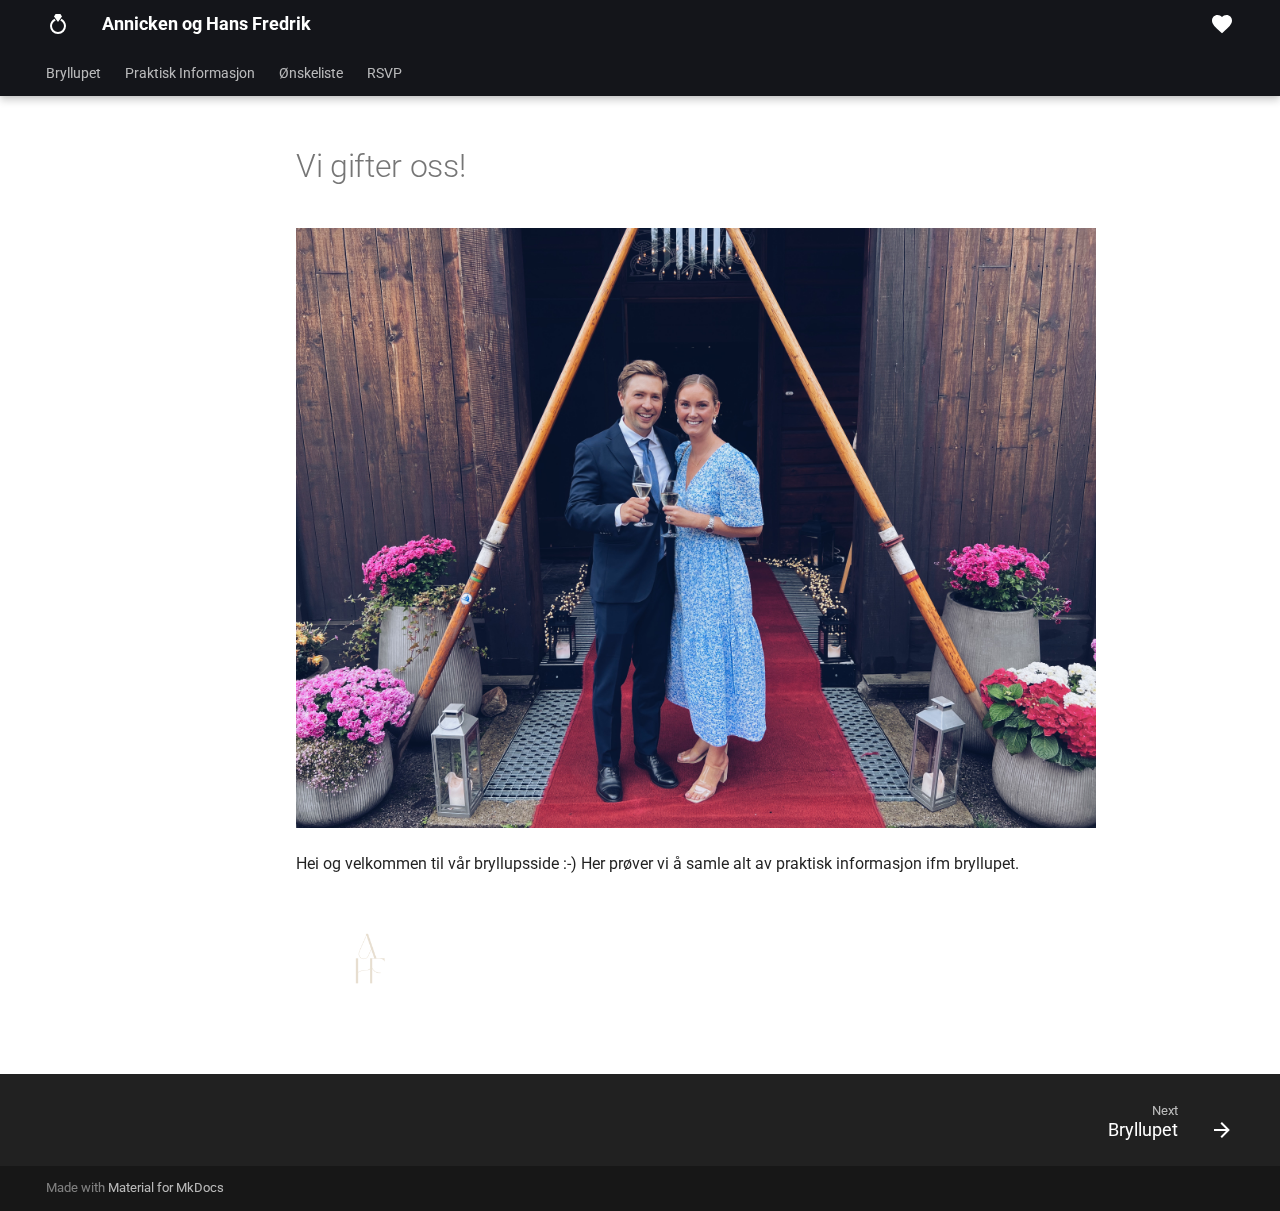
==== commit f929c214: "Deployed d69573a with MkDocs version: 1.5.3" ====
--- a/index.html
+++ b/index.html
@@ -173,6 +173,66 @@
   
 
       
+        
+  
+  
+  
+    
+    
+      <li class="md-tabs__item">
+        <a href="Praktisk%20Informasjon/" class="md-tabs__link">
+          
+  
+    
+  
+  Praktisk Informasjon
+
+        </a>
+      </li>
+    
+  
+
+      
+        
+  
+  
+  
+    
+    
+      <li class="md-tabs__item">
+        <a href="%C3%98nskeliste/" class="md-tabs__link">
+          
+  
+    
+  
+  Ønskeliste
+
+        </a>
+      </li>
+    
+  
+
+      
+        
+  
+  
+  
+    
+    
+      <li class="md-tabs__item">
+        <a href="RSVP/" class="md-tabs__link">
+          
+  
+    
+  
+  RSVP
+
+        </a>
+      </li>
+    
+  
+
+      
     </ul>
   </div>
 </nav>
@@ -271,6 +331,204 @@
   
 
     
+      
+      
+  
+  
+  
+    
+    
+      
+        
+          
+        
+      
+        
+      
+    
+    
+    
+    
+      
+      
+    
+    <li class="md-nav__item md-nav__item--section md-nav__item--nested">
+      
+        
+        
+        
+        <input class="md-nav__toggle md-toggle " type="checkbox" id="__nav_2" >
+        
+          
+          
+          <div class="md-nav__link md-nav__container">
+            <a href="Praktisk%20Informasjon/" class="md-nav__link ">
+              
+  
+  <span class="md-ellipsis">
+    Praktisk Informasjon
+  </span>
+  
+
+            </a>
+            
+              
+              <label class="md-nav__link " for="__nav_2" id="__nav_2_label" tabindex="">
+                <span class="md-nav__icon md-icon"></span>
+              </label>
+            
+          </div>
+        
+        <nav class="md-nav" data-md-level="1" aria-labelledby="__nav_2_label" aria-expanded="false">
+          <label class="md-nav__title" for="__nav_2">
+            <span class="md-nav__icon md-icon"></span>
+            Praktisk Informasjon
+          </label>
+          <ul class="md-nav__list" data-md-scrollfix>
+            
+              
+            
+              
+                
+  
+  
+  
+    <li class="md-nav__item">
+      <a href="Praktisk%20Informasjon/Overnatting/" class="md-nav__link">
+        
+  
+  <span class="md-ellipsis">
+    Overnatting og kart
+  </span>
+  
+
+      </a>
+    </li>
+  
+
+              
+            
+          </ul>
+        </nav>
+      
+    </li>
+  
+
+    
+      
+      
+  
+  
+  
+    
+    
+      
+        
+          
+        
+      
+    
+    
+    
+    
+      
+      
+    
+    <li class="md-nav__item md-nav__item--section md-nav__item--nested">
+      
+        
+        
+        
+        <input class="md-nav__toggle md-toggle " type="checkbox" id="__nav_3" >
+        
+          
+          
+          <div class="md-nav__link md-nav__container">
+            <a href="%C3%98nskeliste/" class="md-nav__link ">
+              
+  
+  <span class="md-ellipsis">
+    Ønskeliste
+  </span>
+  
+
+            </a>
+            
+          </div>
+        
+        <nav class="md-nav" data-md-level="1" aria-labelledby="__nav_3_label" aria-expanded="false">
+          <label class="md-nav__title" for="__nav_3">
+            <span class="md-nav__icon md-icon"></span>
+            Ønskeliste
+          </label>
+          <ul class="md-nav__list" data-md-scrollfix>
+            
+              
+            
+          </ul>
+        </nav>
+      
+    </li>
+  
+
+    
+      
+      
+  
+  
+  
+    
+    
+      
+        
+          
+        
+      
+    
+    
+    
+    
+      
+      
+    
+    <li class="md-nav__item md-nav__item--section md-nav__item--nested">
+      
+        
+        
+        
+        <input class="md-nav__toggle md-toggle " type="checkbox" id="__nav_4" >
+        
+          
+          
+          <div class="md-nav__link md-nav__container">
+            <a href="RSVP/" class="md-nav__link ">
+              
+  
+  <span class="md-ellipsis">
+    RSVP
+  </span>
+  
+
+            </a>
+            
+          </div>
+        
+        <nav class="md-nav" data-md-level="1" aria-labelledby="__nav_4_label" aria-expanded="false">
+          <label class="md-nav__title" for="__nav_4">
+            <span class="md-nav__icon md-icon"></span>
+            RSVP
+          </label>
+          <ul class="md-nav__list" data-md-scrollfix>
+            
+              
+            
+          </ul>
+        </nav>
+      
+    </li>
+  
+
+    
   </ul>
 </nav>
                   </div>
@@ -287,6 +545,9 @@
 
 
 <h1 id="vi-gifter-oss">Vi gifter oss!<a class="headerlink" href="#vi-gifter-oss" title="Permanent link">&para;</a></h1>
+<p><img alt="Tobemarried" src="Images/aoghf.jpg" style="width:800px" /></p>
+<p>Hei og velkommen til vår bryllupsside :-) Her prøver vi å samle alt av praktisk informasjon ifm bryllupet.</p>
+<p><img alt="axhf" src="../Images/logo.png" style="height:150px;width:150px" /></p>
 
 
 
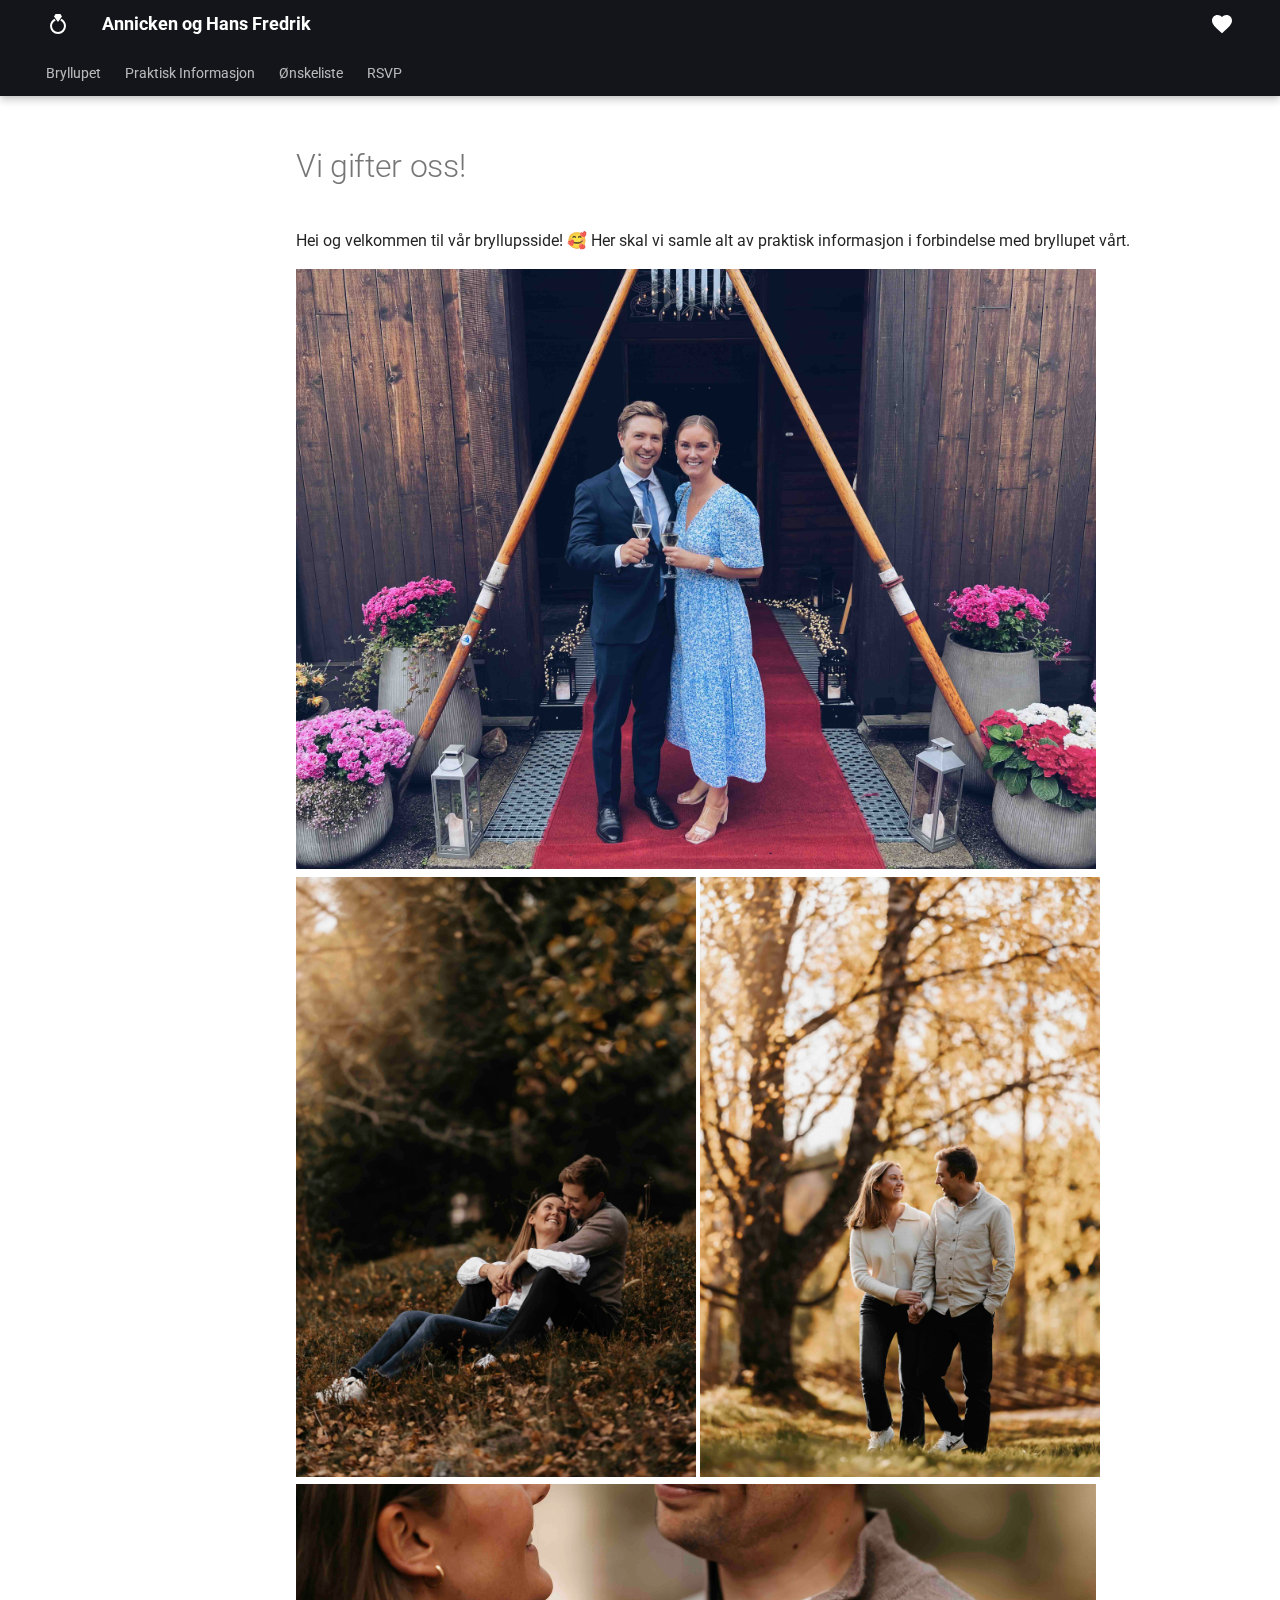
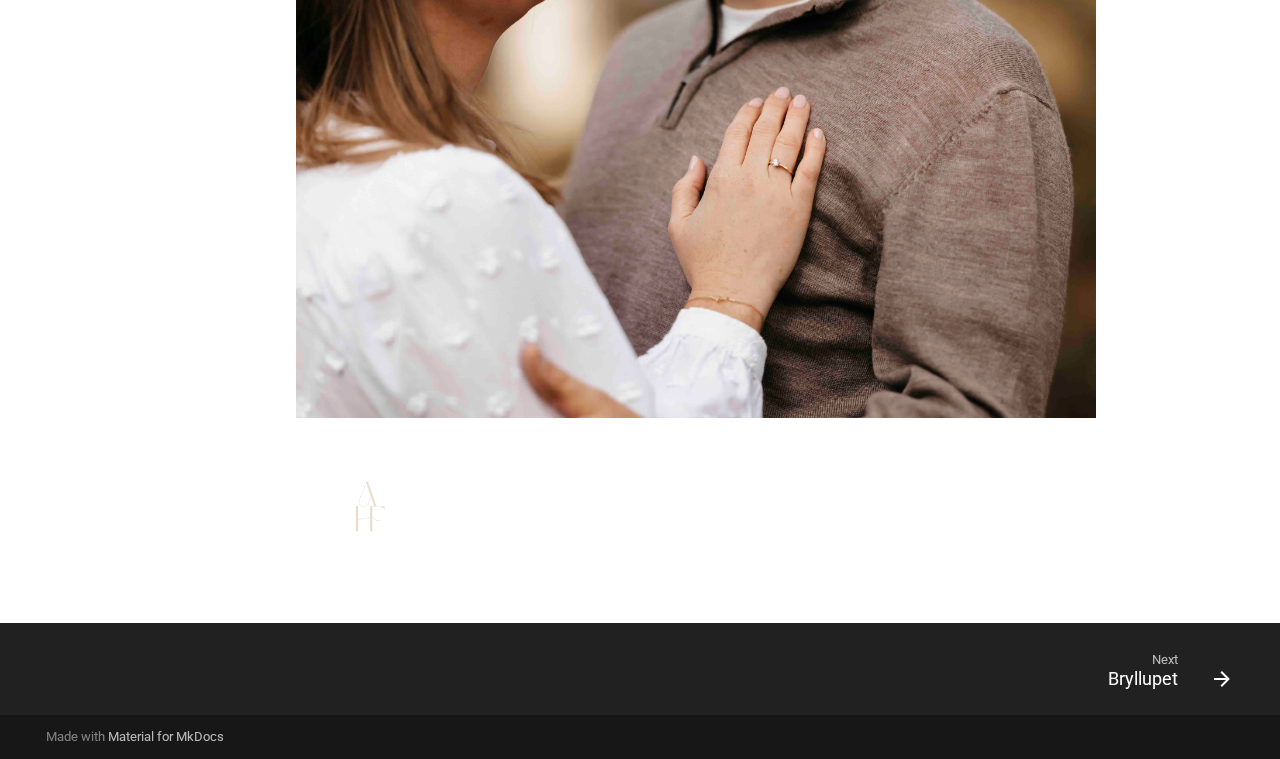
==== commit 7b4929e1: "Deployed ac38b08 with MkDocs version: 1.5.3" ====
--- a/index.html
+++ b/index.html
@@ -545,8 +545,11 @@
 
 
 <h1 id="vi-gifter-oss">Vi gifter oss!<a class="headerlink" href="#vi-gifter-oss" title="Permanent link">&para;</a></h1>
-<p><img alt="Tobemarried" src="Images/aoghf.jpg" style="width:800px" /></p>
-<p>Hei og velkommen til vår bryllupsside :-) Her prøver vi å samle alt av praktisk informasjon ifm bryllupet.</p>
+<p>Hei og velkommen til vår bryllupsside! 🥰 Her skal vi samle alt av praktisk informasjon i forbindelse med bryllupet vårt.</p>
+<p><img alt="Tobemarried" src="Images/aoghf-small.jpg" style="width:800px" />
+<img alt="Roterud" src="../Images/engen-sitting-small.jpg" style="width:400px" />
+<img alt="Roterud2" src="../Images/engen-walk-small.jpg" style="width:400px" />
+<img alt="Tobemarried" src="Images/engen-ring-small.jpg" style="width:800px" /></p>
 <p><img alt="axhf" src="../Images/logo.png" style="height:150px;width:150px" /></p>
 
 
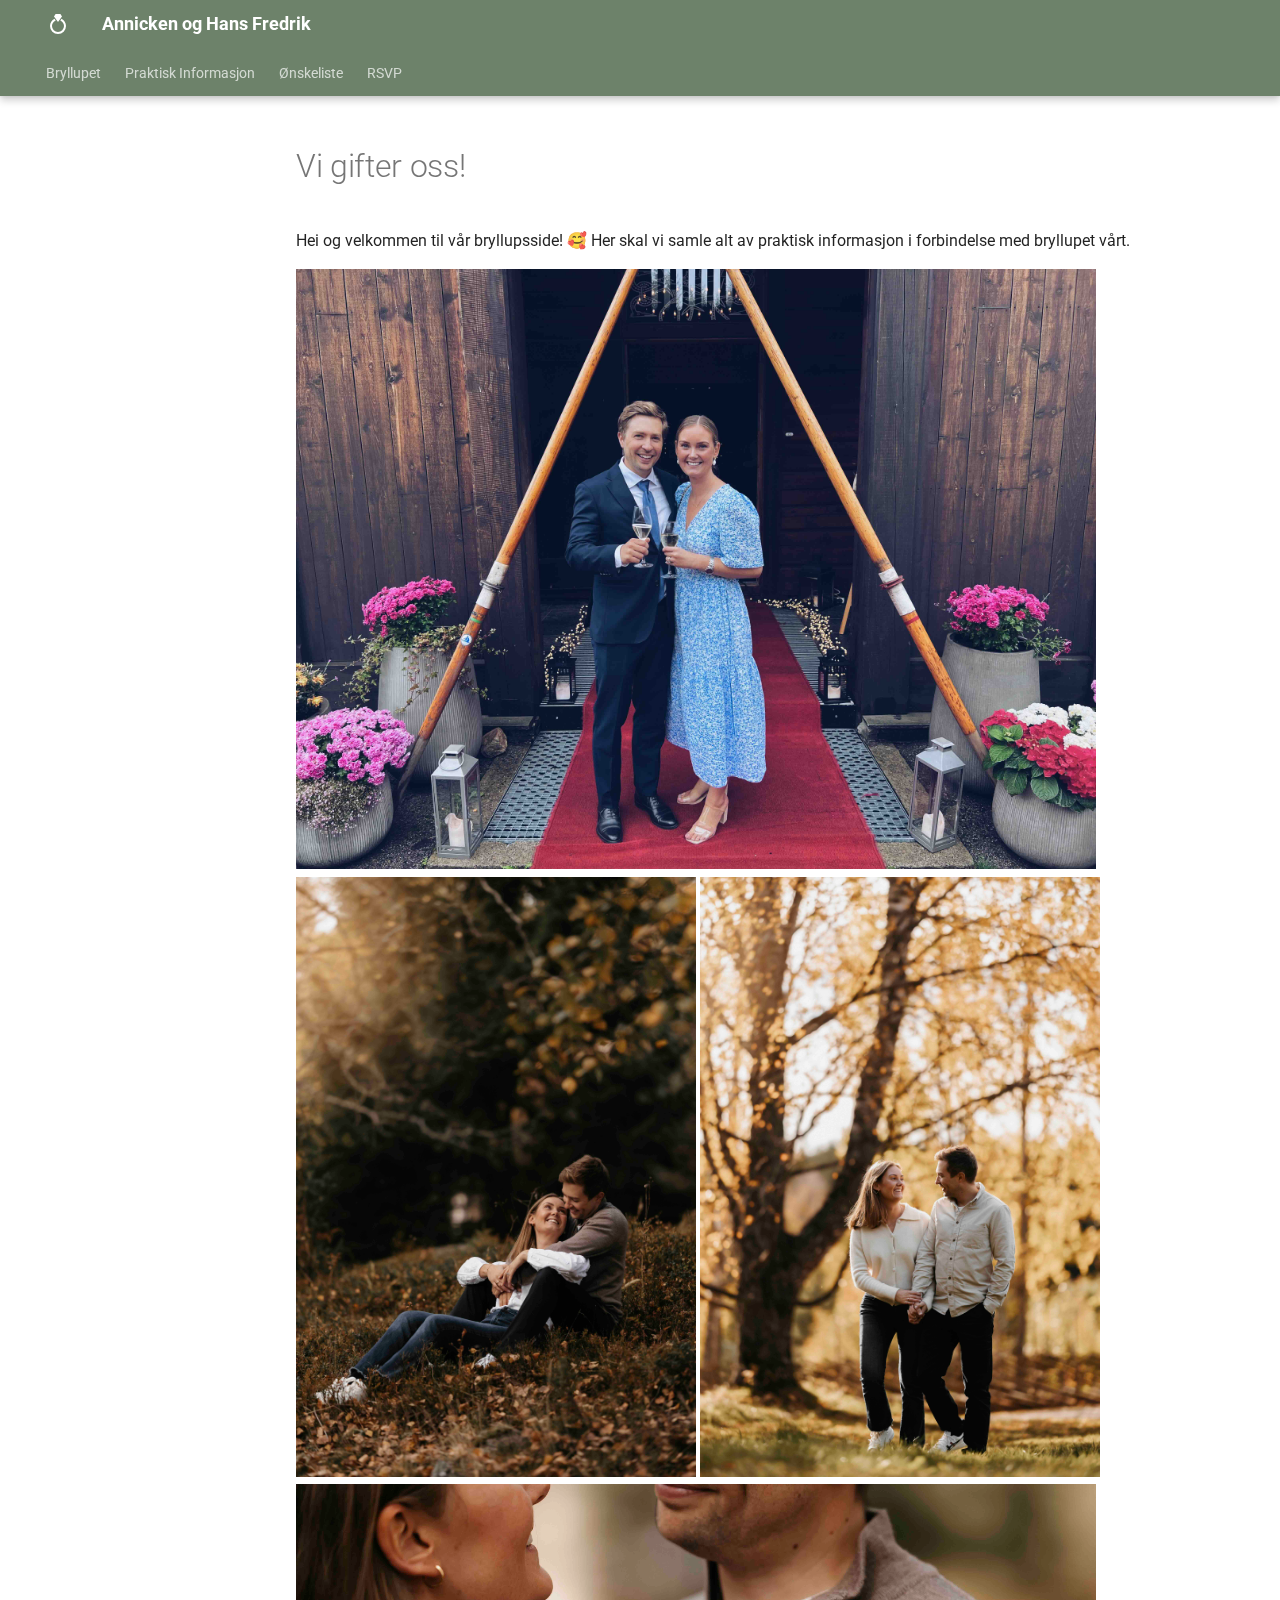
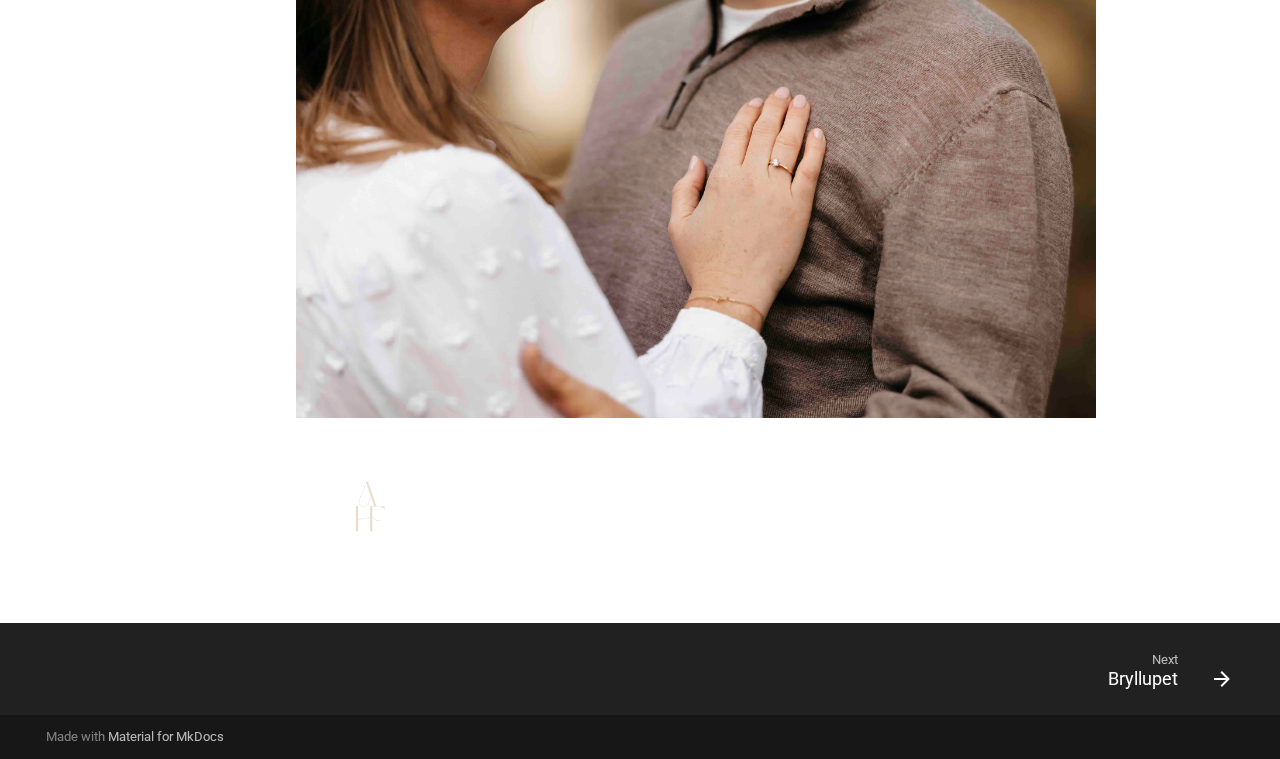
==== commit 8f4a50b8: "Deployed 517a694 with MkDocs version: 1.5.3" ====
--- a/index.html
+++ b/index.html
@@ -44,6 +44,8 @@
       
     
     
+      <link rel="stylesheet" href="stylesheets/extra.css">
+    
     <script>__md_scope=new URL(".",location),__md_hash=e=>[...e].reduce((e,_)=>(e<<5)-e+_.charCodeAt(0),0),__md_get=(e,_=localStorage,t=__md_scope)=>JSON.parse(_.getItem(t.pathname+"."+e)),__md_set=(e,_,t=localStorage,a=__md_scope)=>{try{t.setItem(a.pathname+"."+e,JSON.stringify(_))}catch(e){}}</script>
     
       
@@ -56,16 +58,12 @@
   
     
     
-      
-    
-    
-    
-    
-    <body dir="ltr" data-md-color-scheme="slate" data-md-color-primary="white" data-md-color-accent="amber">
-  
-    
-    
-      <script>var palette=__md_get("__palette");if(palette&&"object"==typeof palette.color)for(var key of Object.keys(palette.color))document.body.setAttribute("data-md-color-"+key,palette.color[key])</script>
+    
+    
+    
+    <body dir="ltr" data-md-color-scheme="default" data-md-color-primary="custom" data-md-color-accent="teal">
+  
+    
     
     <input class="md-toggle" data-md-toggle="drawer" type="checkbox" id="__drawer" autocomplete="off">
     <input class="md-toggle" data-md-toggle="search" type="checkbox" id="__search" autocomplete="off">
@@ -117,30 +115,6 @@
     </div>
     
       
-        <form class="md-header__option" data-md-component="palette">
-  
-    
-    
-    
-    <input class="md-option" data-md-color-media="(prefers-color-scheme: dark)" data-md-color-scheme="slate" data-md-color-primary="white" data-md-color-accent="amber"  aria-label="Switch to light mode"  type="radio" name="__palette" id="__palette_1">
-    
-      <label class="md-header__button md-icon" title="Switch to light mode" for="__palette_2" hidden>
-        <svg xmlns="http://www.w3.org/2000/svg" viewBox="0 0 24 24"><path d="m12 21.35-1.45-1.32C5.4 15.36 2 12.27 2 8.5 2 5.41 4.42 3 7.5 3c1.74 0 3.41.81 4.5 2.08C13.09 3.81 14.76 3 16.5 3 19.58 3 22 5.41 22 8.5c0 3.77-3.4 6.86-8.55 11.53L12 21.35Z"/></svg>
-      </label>
-    
-  
-    
-    
-    
-    <input class="md-option" data-md-color-media="(prefers-color-scheme: light)" data-md-color-scheme="default" data-md-color-primary="black" data-md-color-accent="amber"  aria-label="Switch to dark mode"  type="radio" name="__palette" id="__palette_2">
-    
-      <label class="md-header__button md-icon" title="Switch to dark mode" for="__palette_1" hidden>
-        <svg xmlns="http://www.w3.org/2000/svg" viewBox="0 0 24 24"><path d="m12 21.35-1.45-1.32C5.4 15.36 2 12.27 2 8.5 2 5.41 4.42 3 7.5 3c1.74 0 3.41.81 4.5 2.08C13.09 3.81 14.76 3 16.5 3 19.58 3 22 5.41 22 8.5c0 3.77-3.4 6.86-8.55 11.53L12 21.35Z"/></svg>
-      </label>
-    
-  
-</form>
-      
     
     
     
--- a/stylesheets/extra.css
+++ b/stylesheets/extra.css
@@ -0,0 +1,5 @@
+:root {
+    --md-primary-fg-color:        #6D826A;
+    --md-primary-fg-color--light: #6D826A;
+    --md-primary-fg-color--dark:  #6D826A;
+}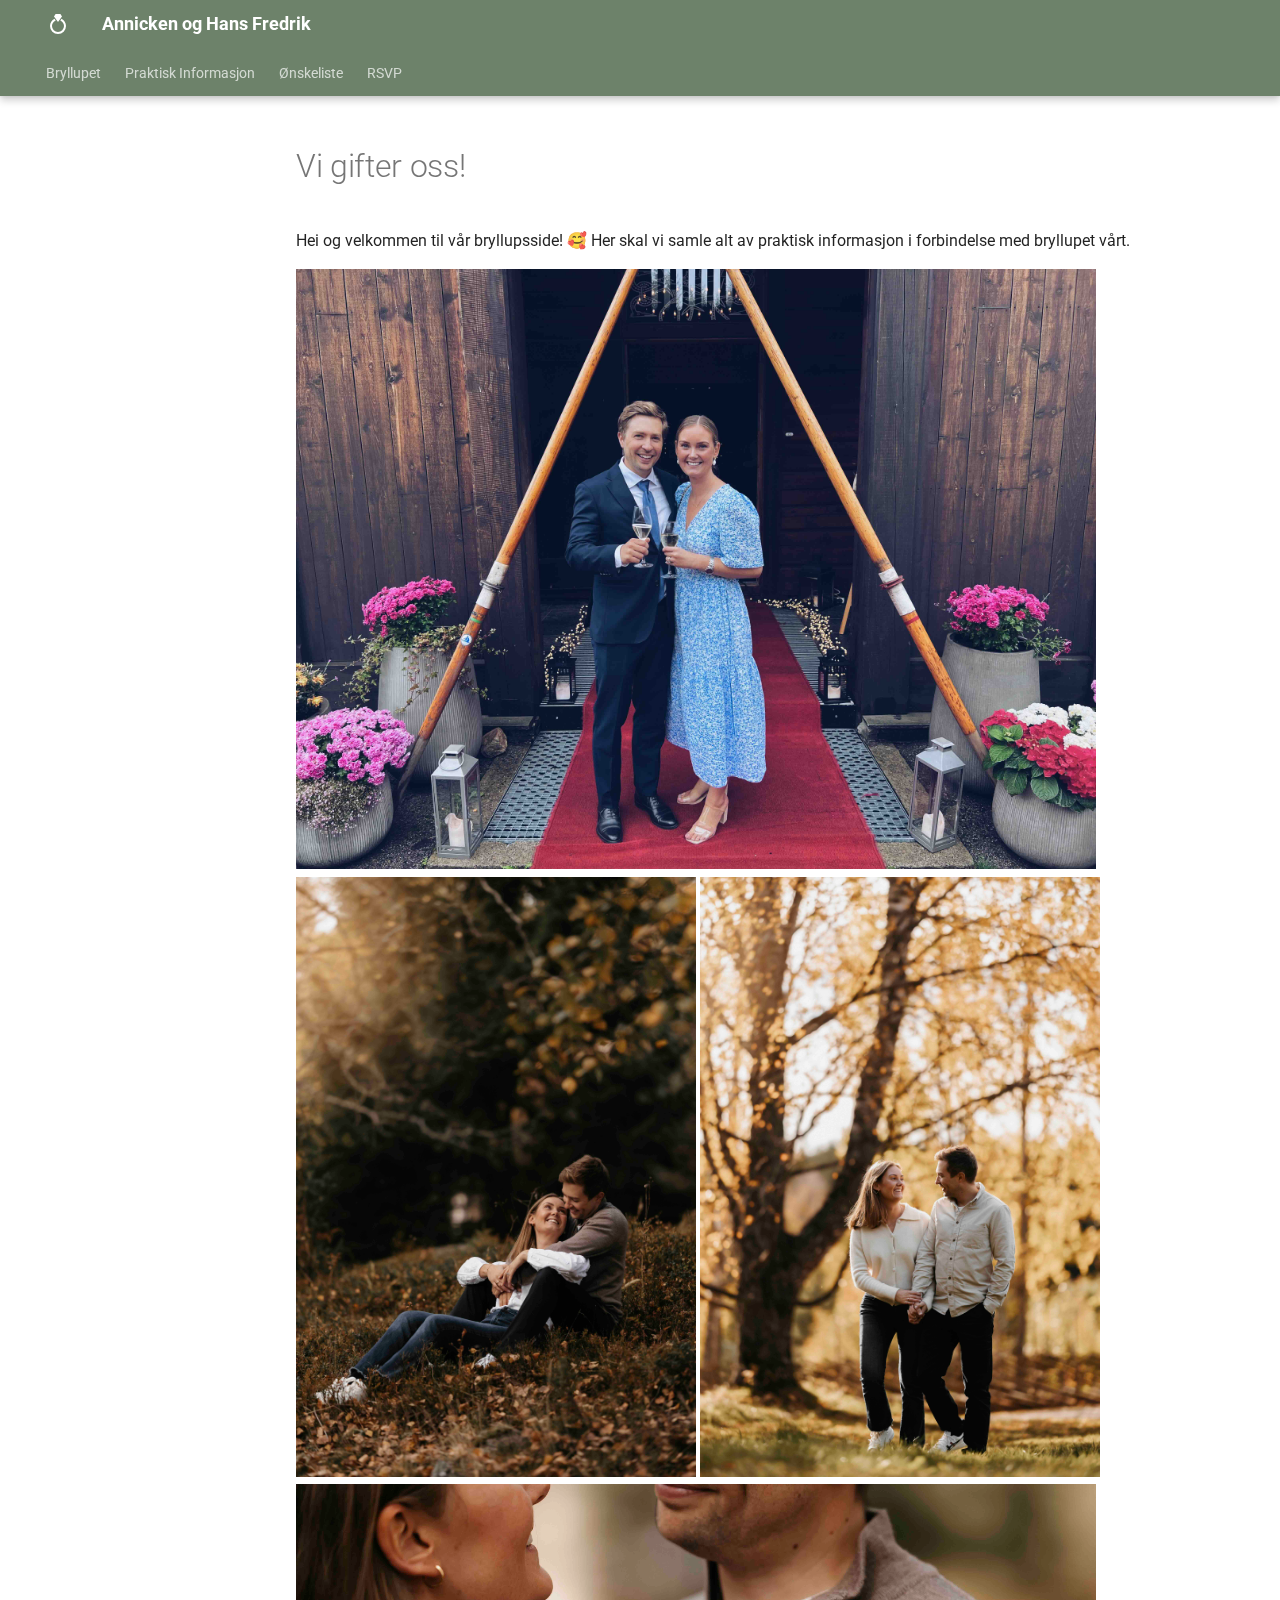
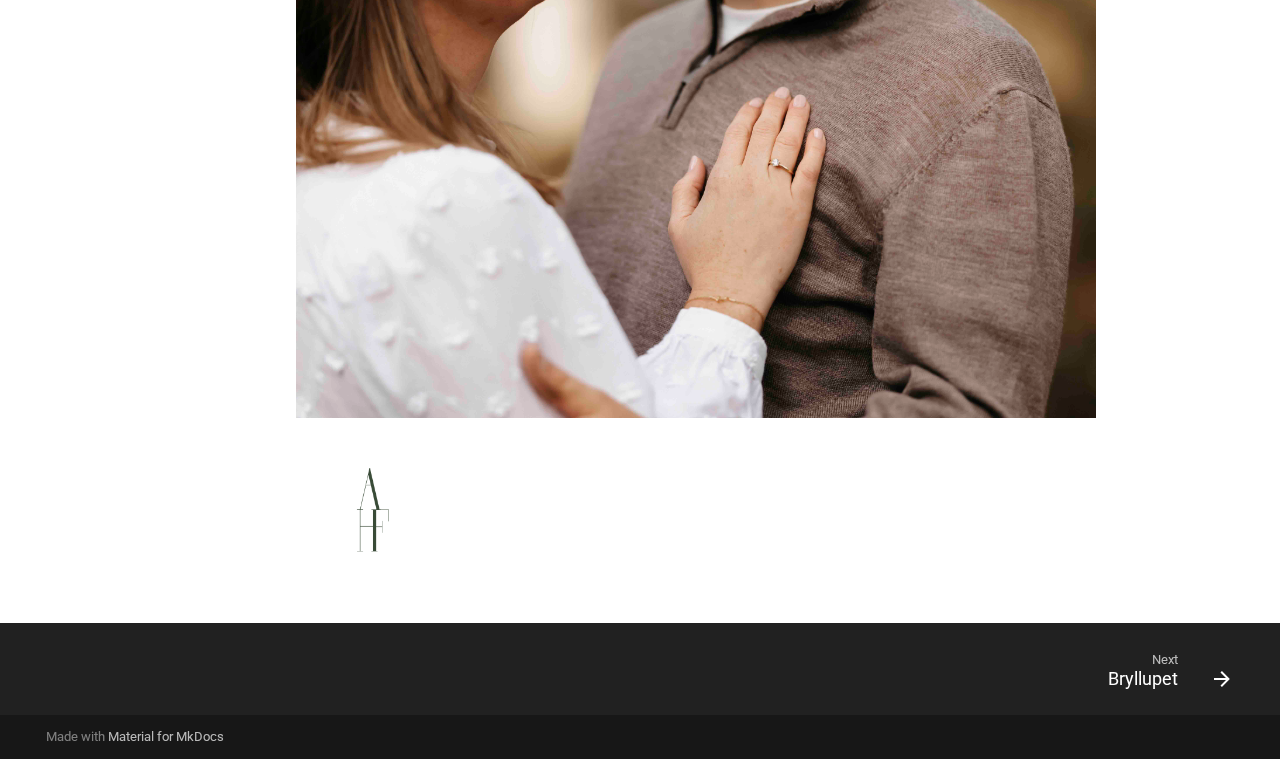
==== commit a6b2fac2: "Deployed 1b98bbb with MkDocs version: 1.5.3" ====
--- a/index.html
+++ b/index.html
@@ -524,7 +524,7 @@
 <img alt="Roterud" src="../Images/engen-sitting-small.jpg" style="width:400px" />
 <img alt="Roterud2" src="../Images/engen-walk-small.jpg" style="width:400px" />
 <img alt="Tobemarried" src="Images/engen-ring-small.jpg" style="width:800px" /></p>
-<p><img alt="axhf" src="../Images/logo.png" style="height:150px;width:150px" /></p>
+<p><img alt="axhf" src="../Images/logo-sort.png" style="height:150px;width:150px" /></p>
 
 
 
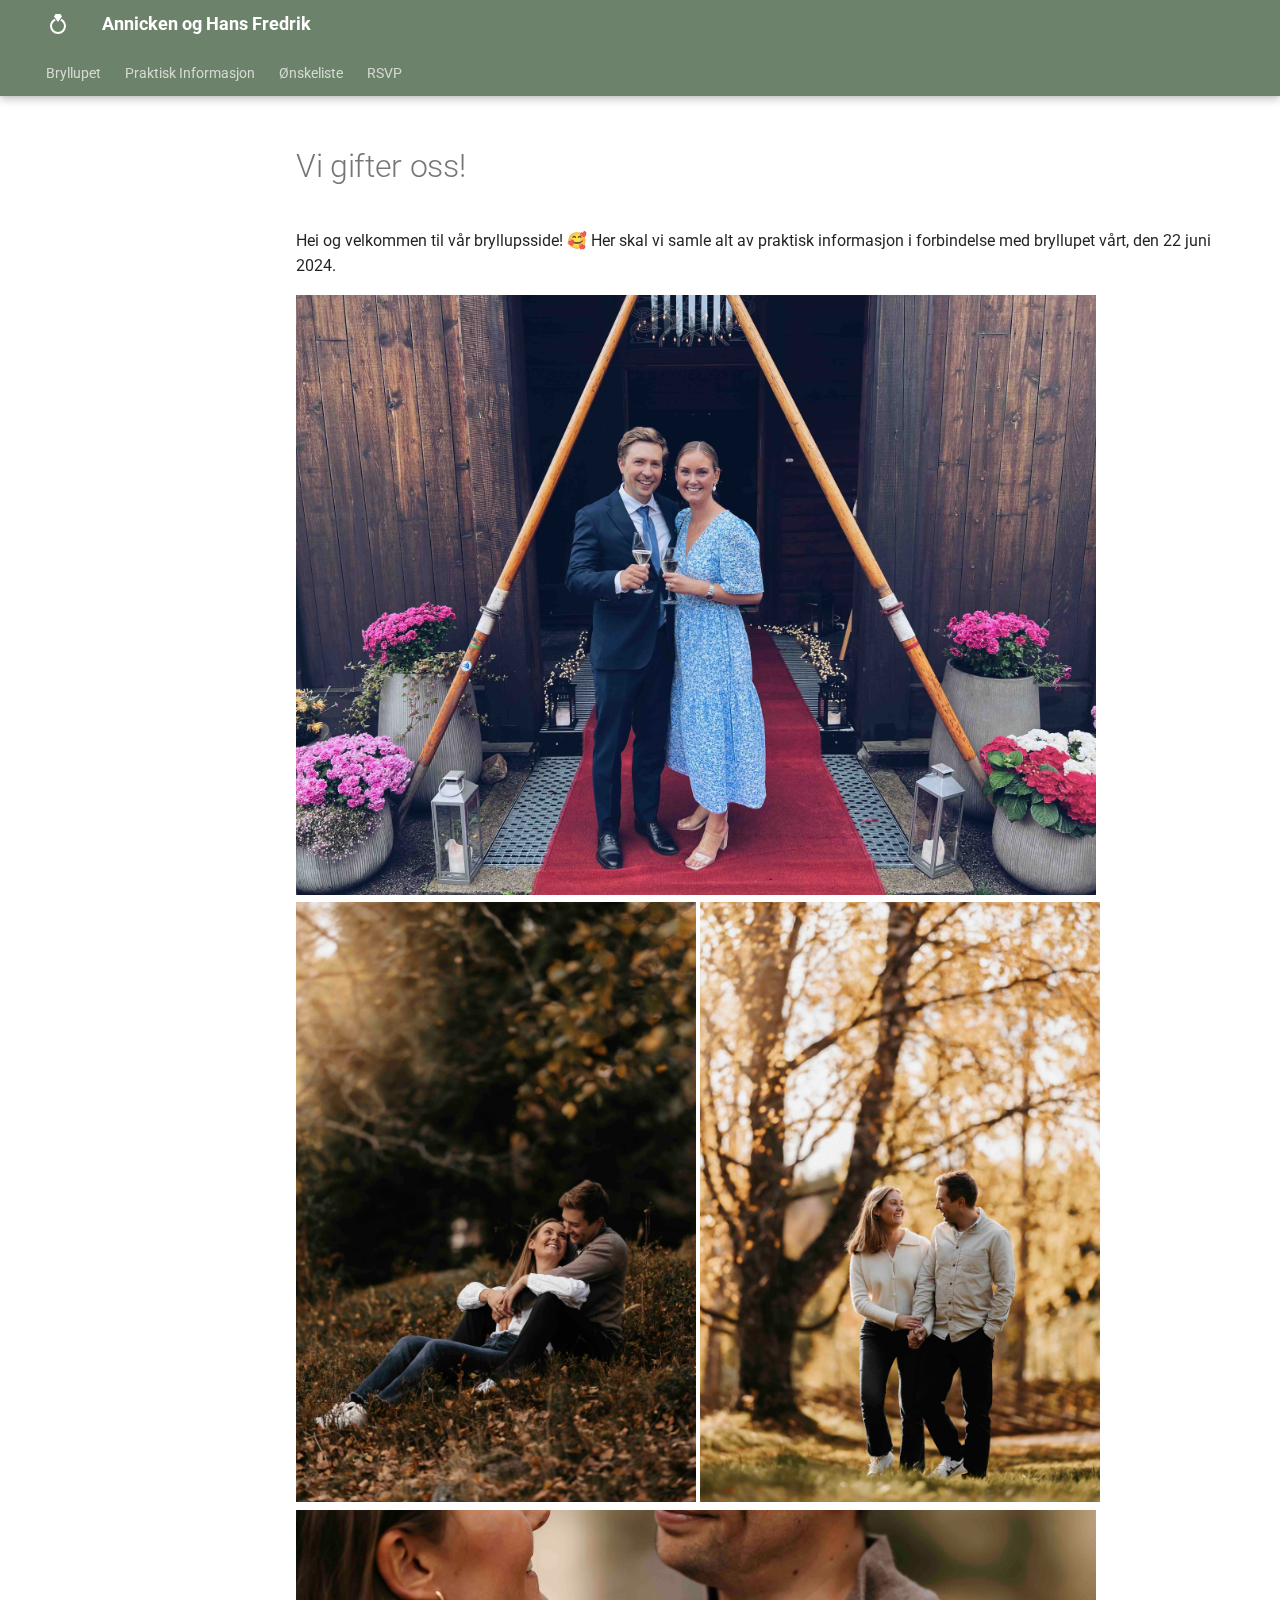
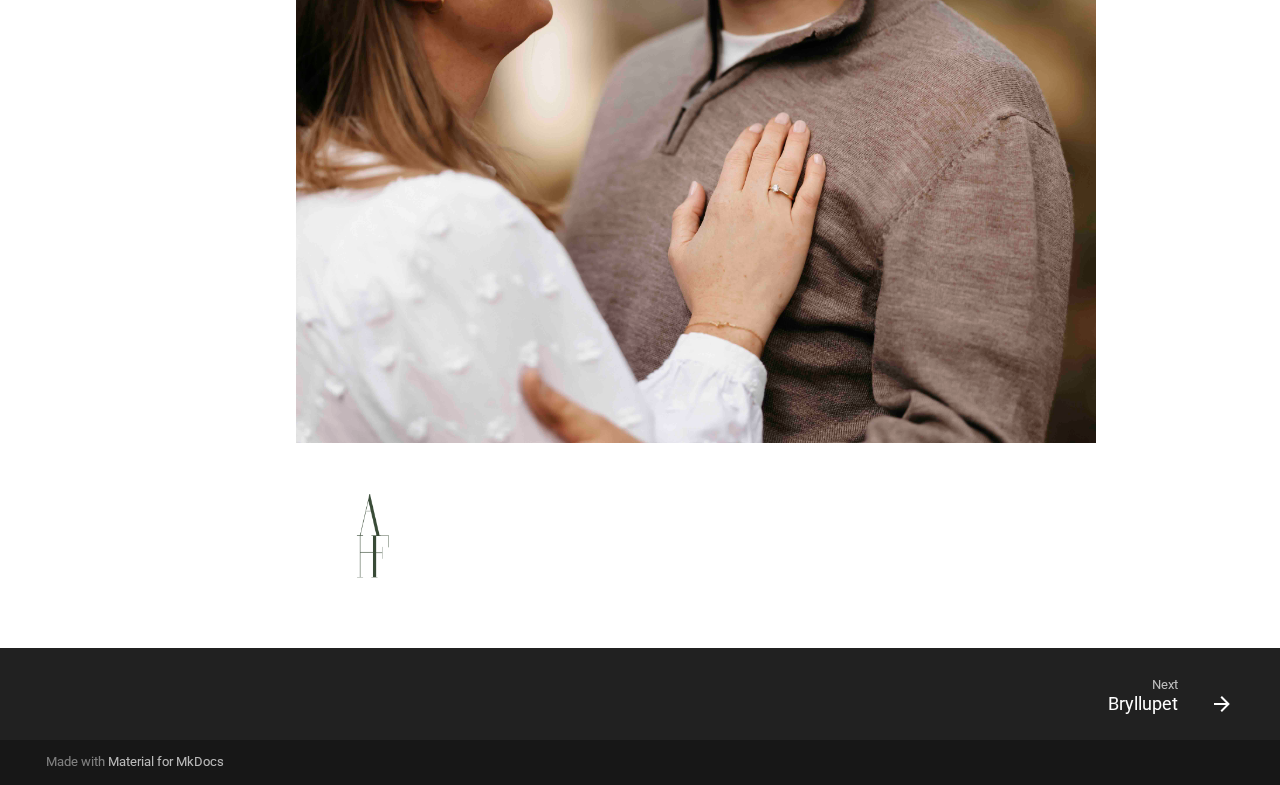
==== commit 4db60970: "Deployed 4f114c3 with MkDocs version: 1.5.3" ====
--- a/index.html
+++ b/index.html
@@ -519,7 +519,7 @@
 
 
 <h1 id="vi-gifter-oss">Vi gifter oss!<a class="headerlink" href="#vi-gifter-oss" title="Permanent link">&para;</a></h1>
-<p>Hei og velkommen til vår bryllupsside! 🥰 Her skal vi samle alt av praktisk informasjon i forbindelse med bryllupet vårt.</p>
+<p>Hei og velkommen til vår bryllupsside! 🥰 Her skal vi samle alt av praktisk informasjon i forbindelse med bryllupet vårt, den 22 juni 2024.</p>
 <p><img alt="Tobemarried" src="Images/aoghf-small.jpg" style="width:800px" />
 <img alt="Roterud" src="../Images/engen-sitting-small.jpg" style="width:400px" />
 <img alt="Roterud2" src="../Images/engen-walk-small.jpg" style="width:400px" />
